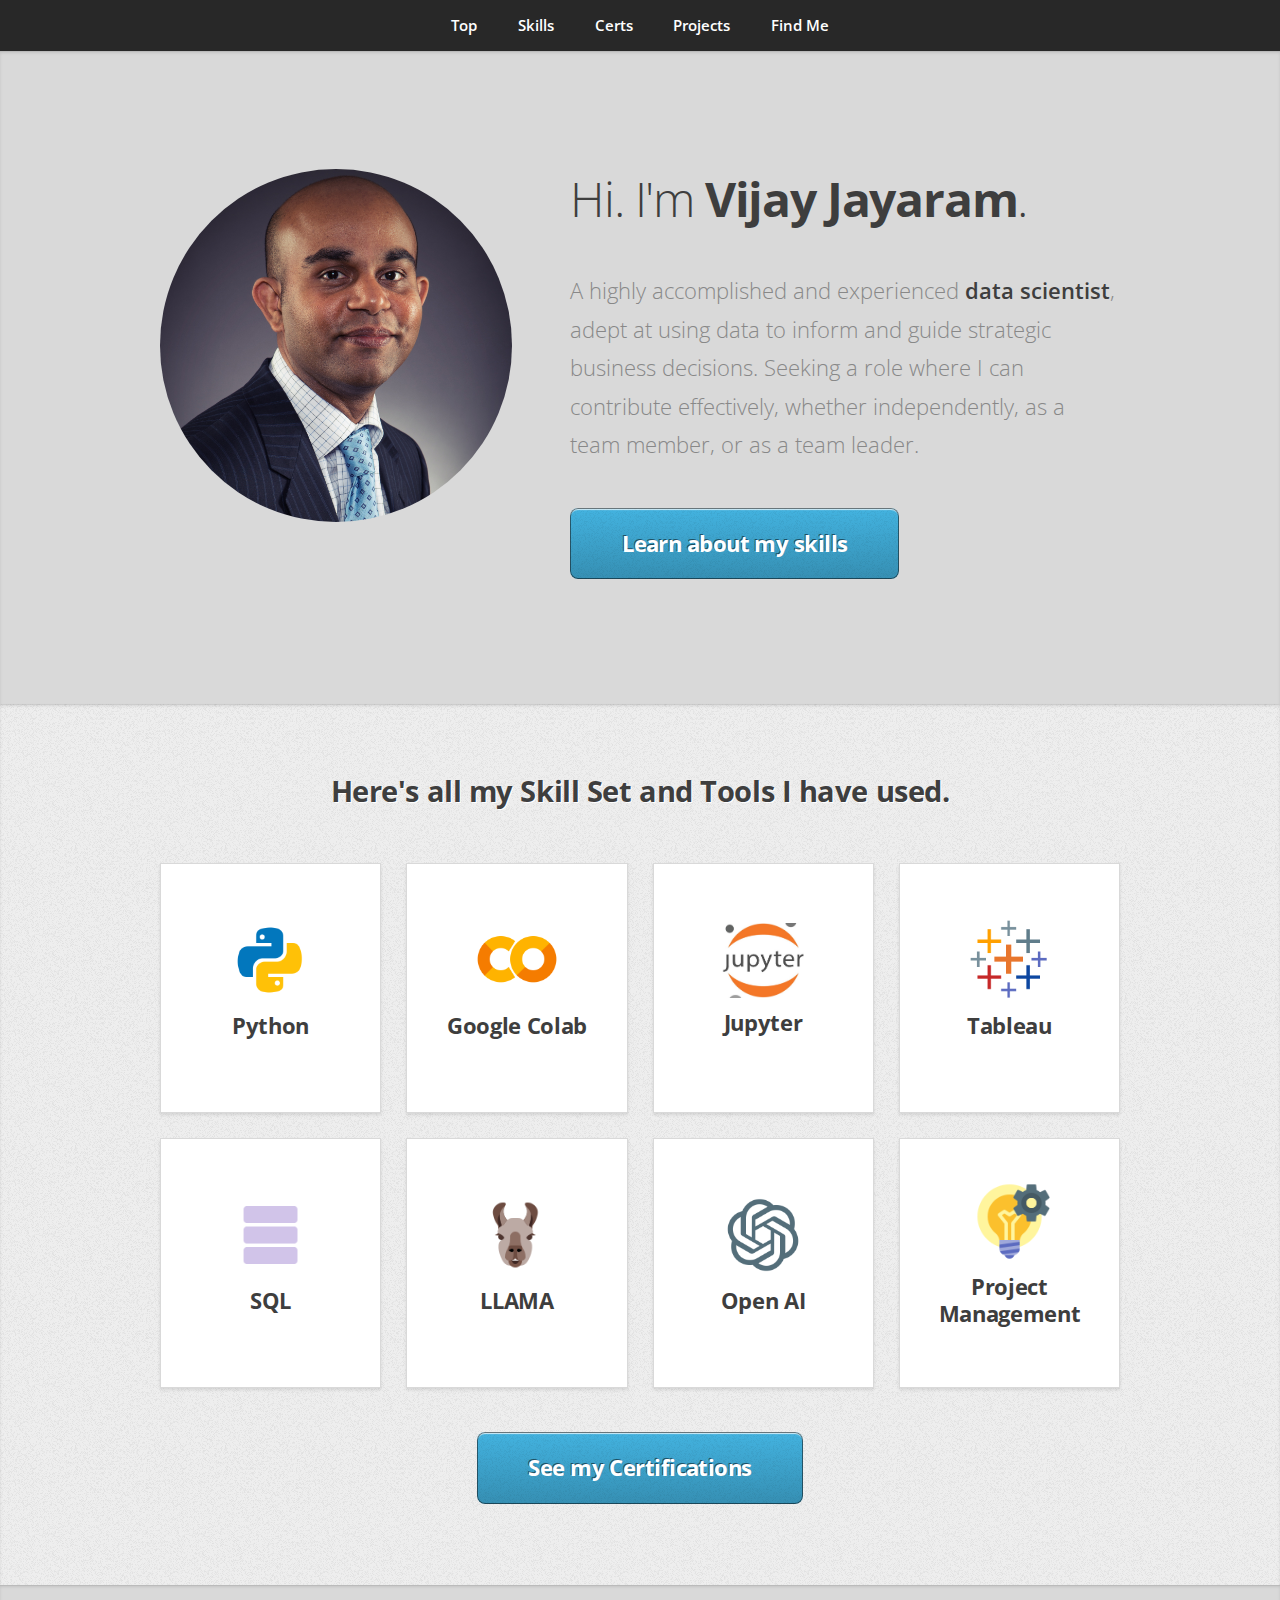
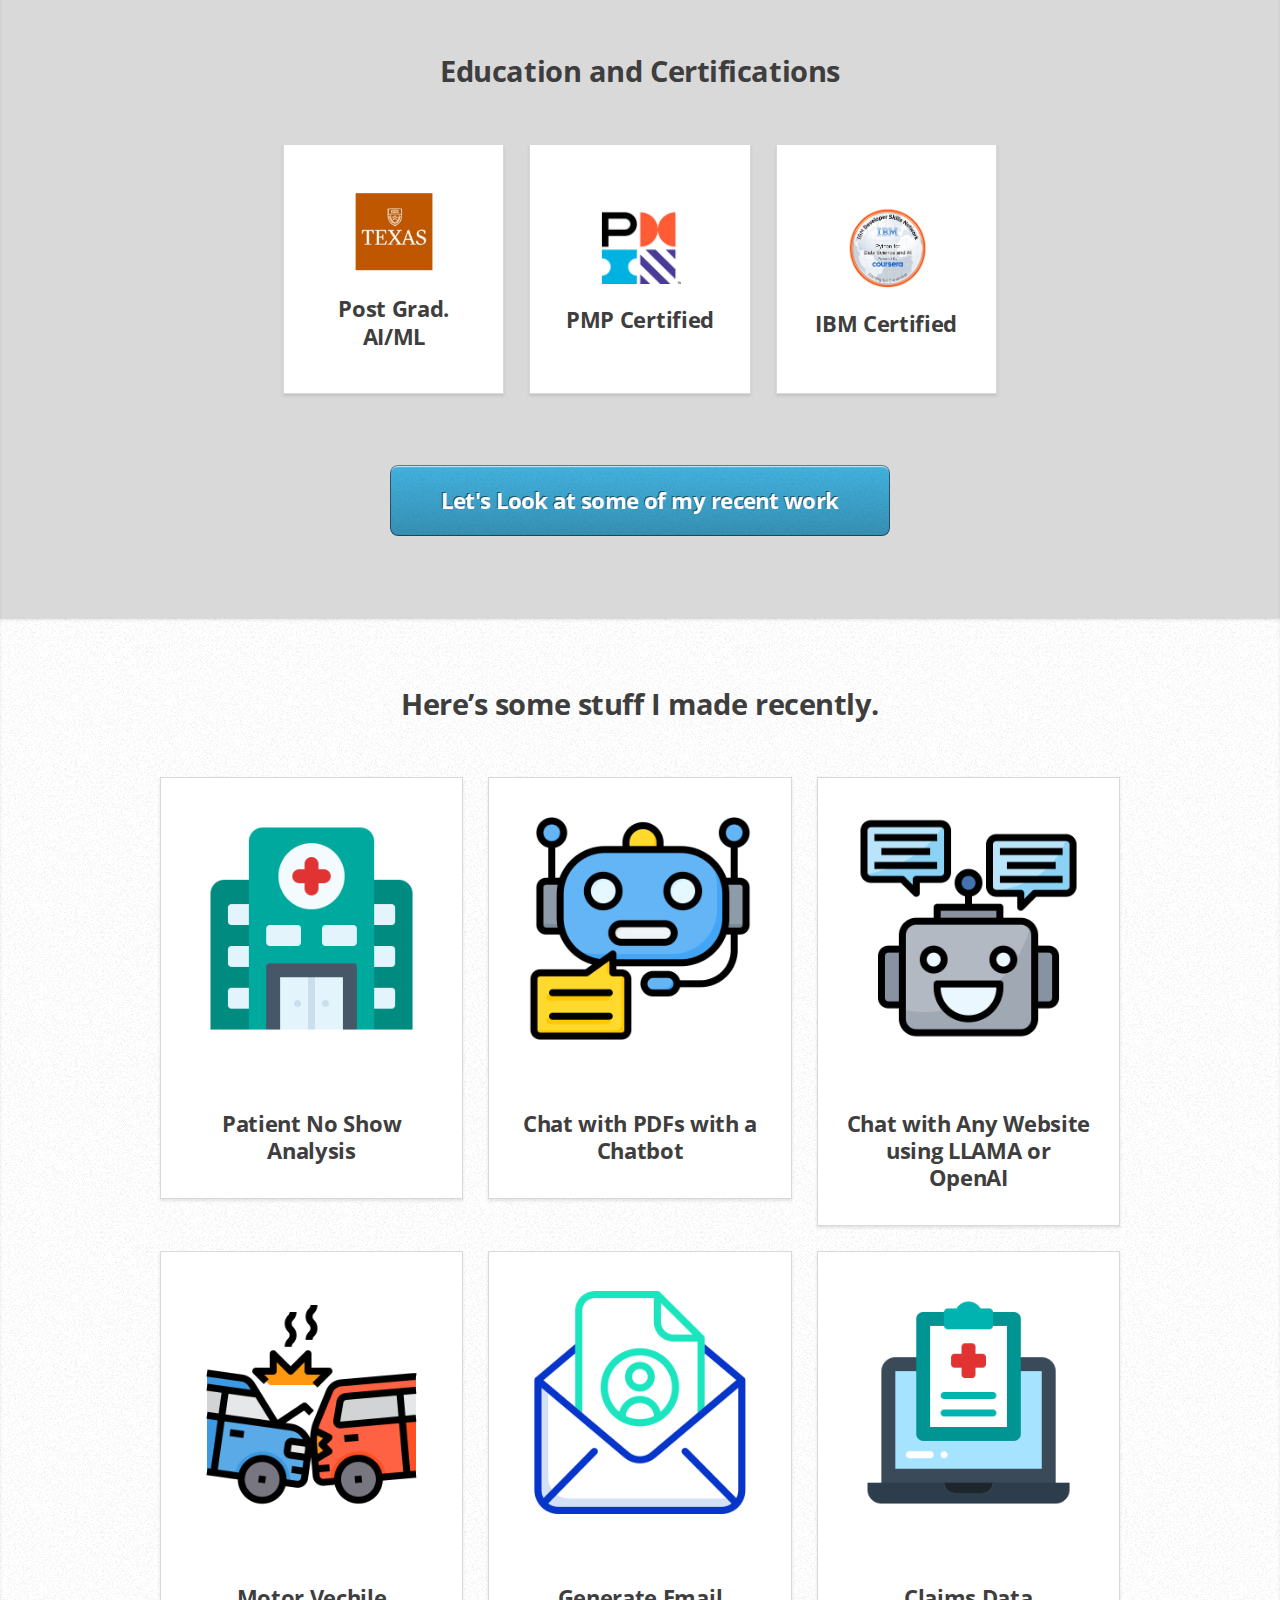
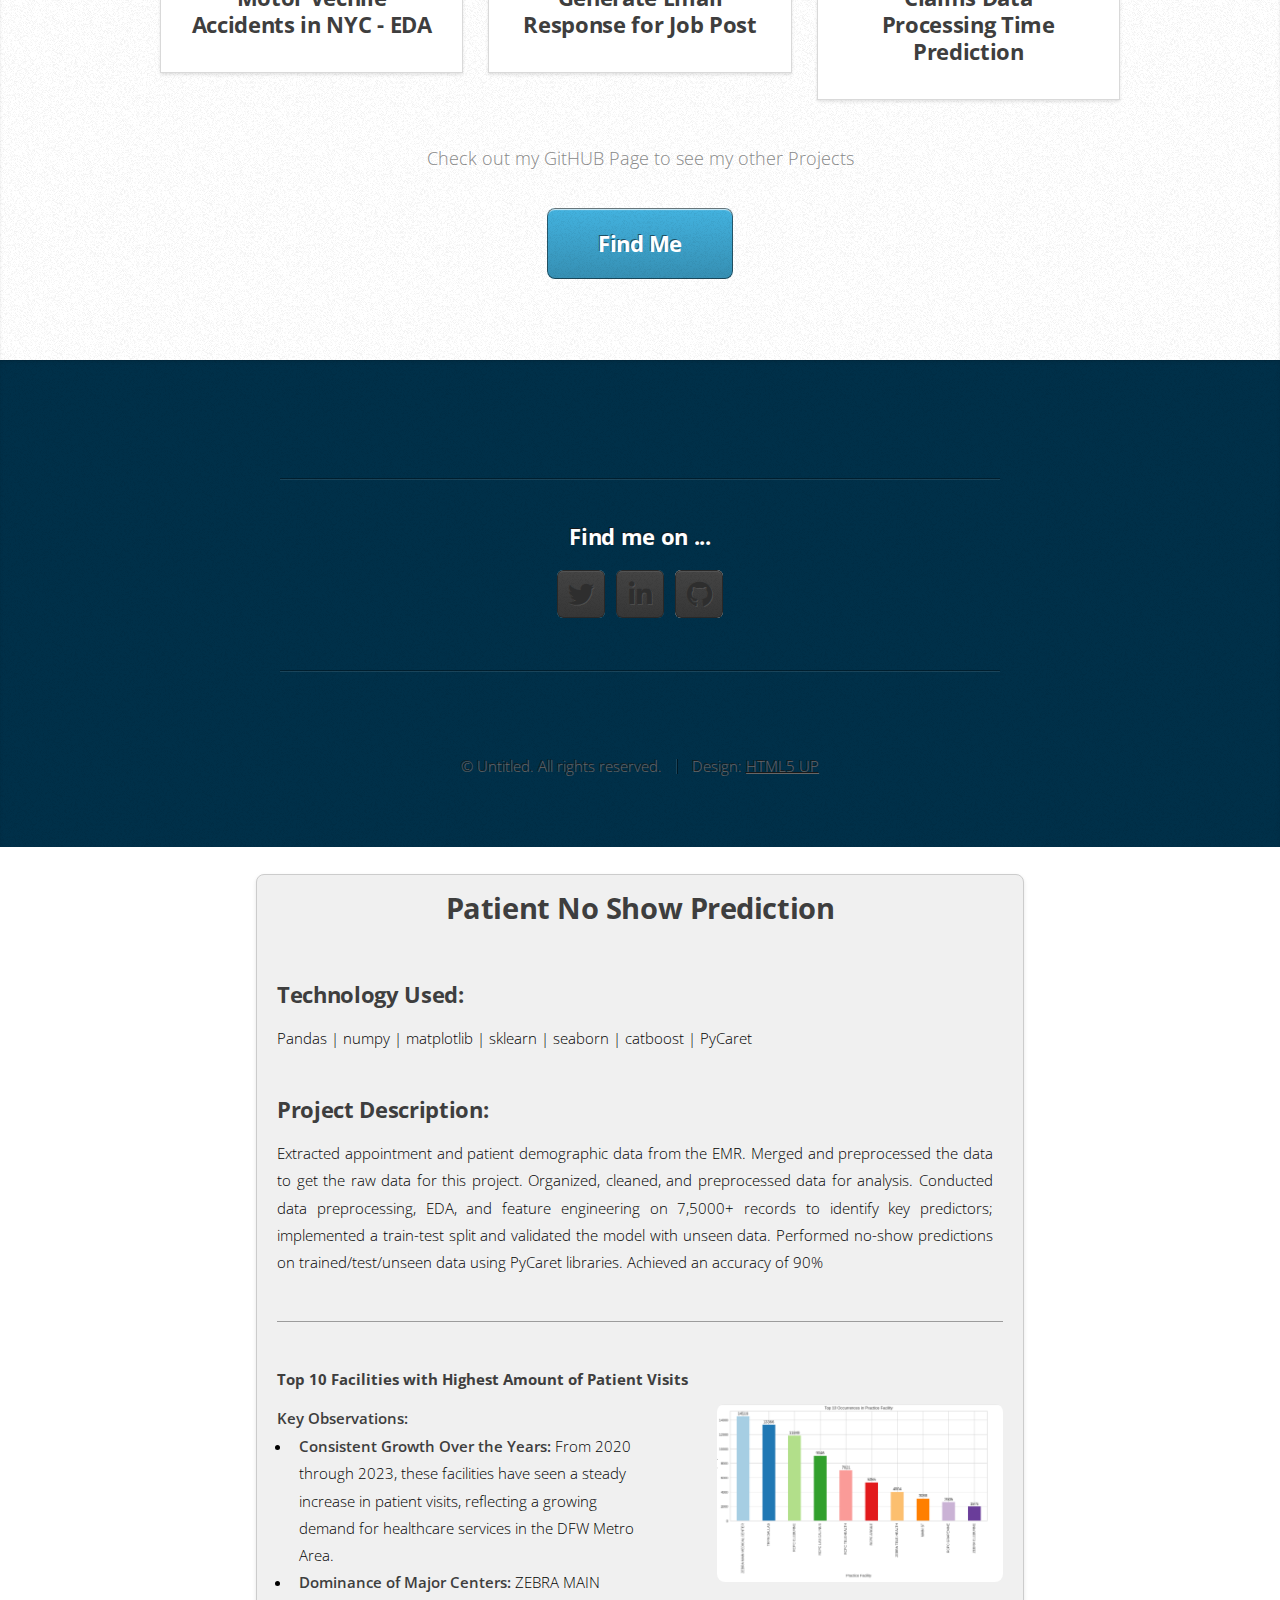
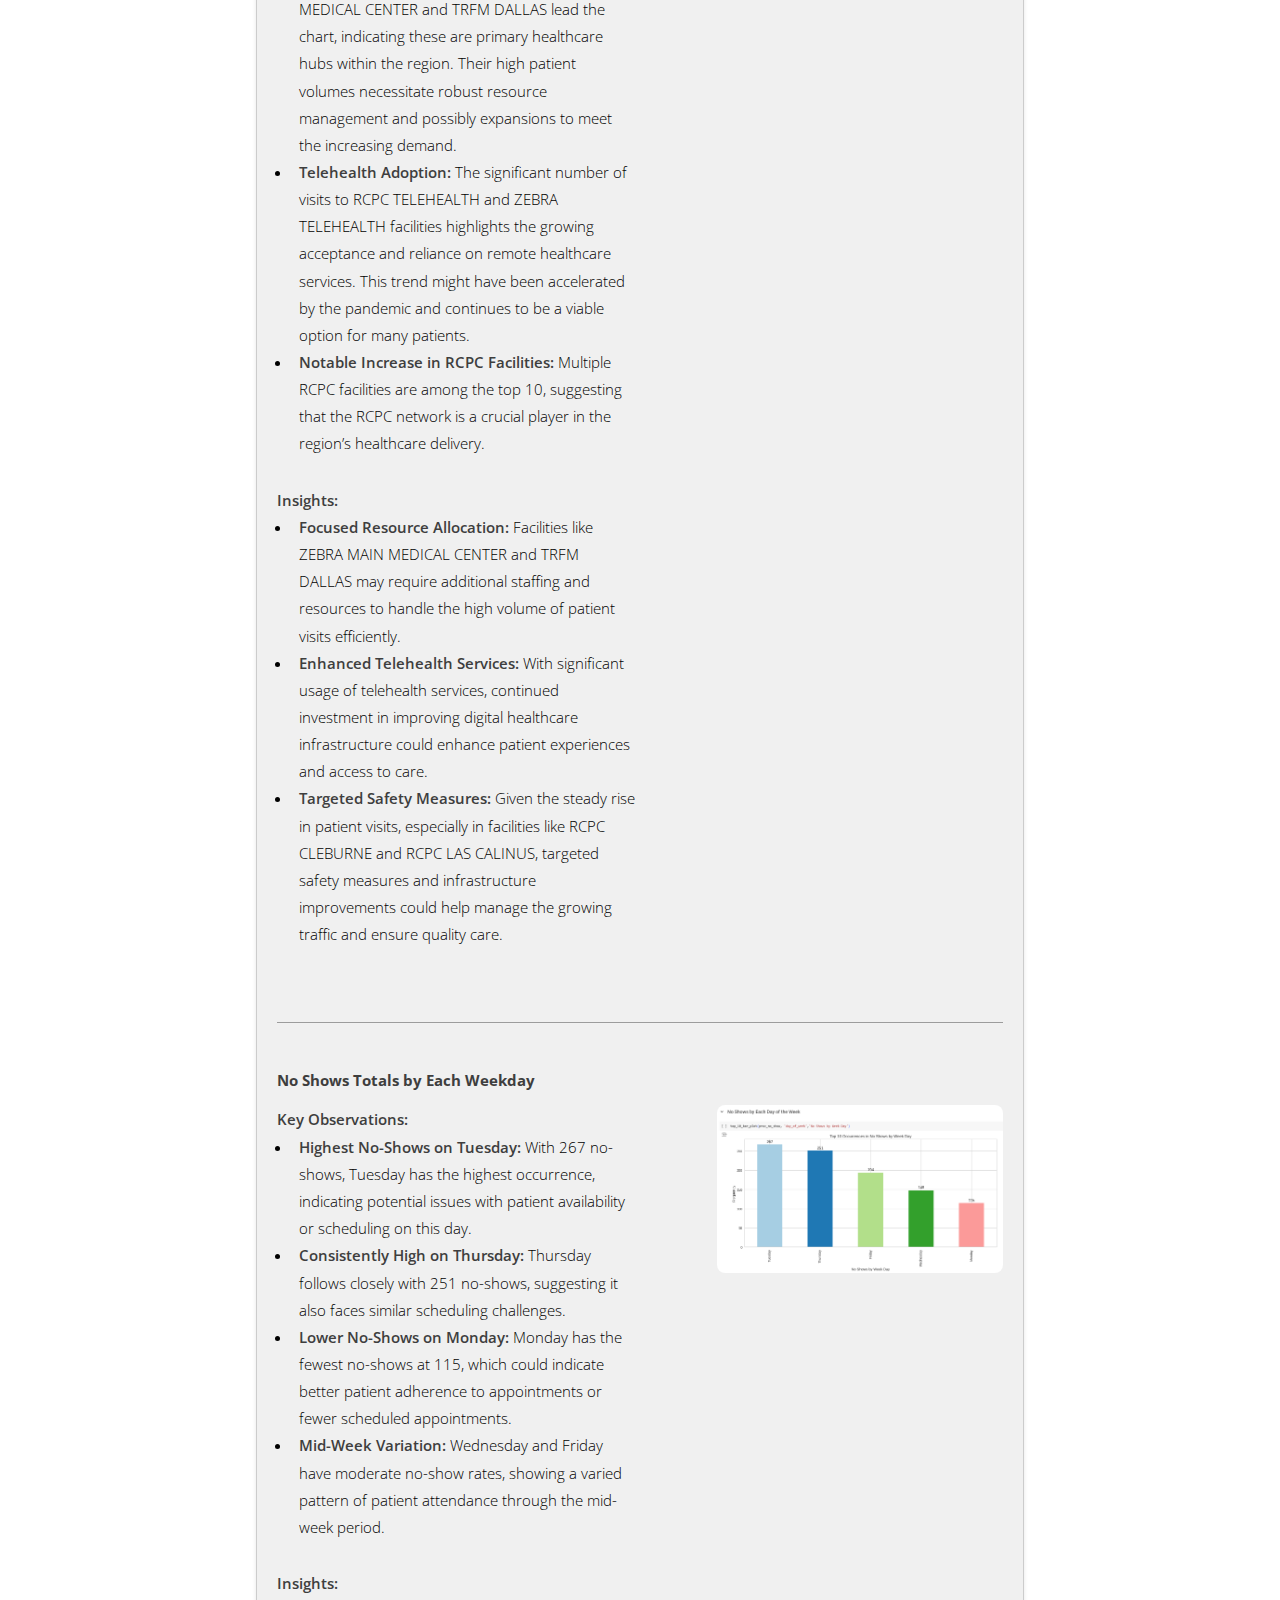
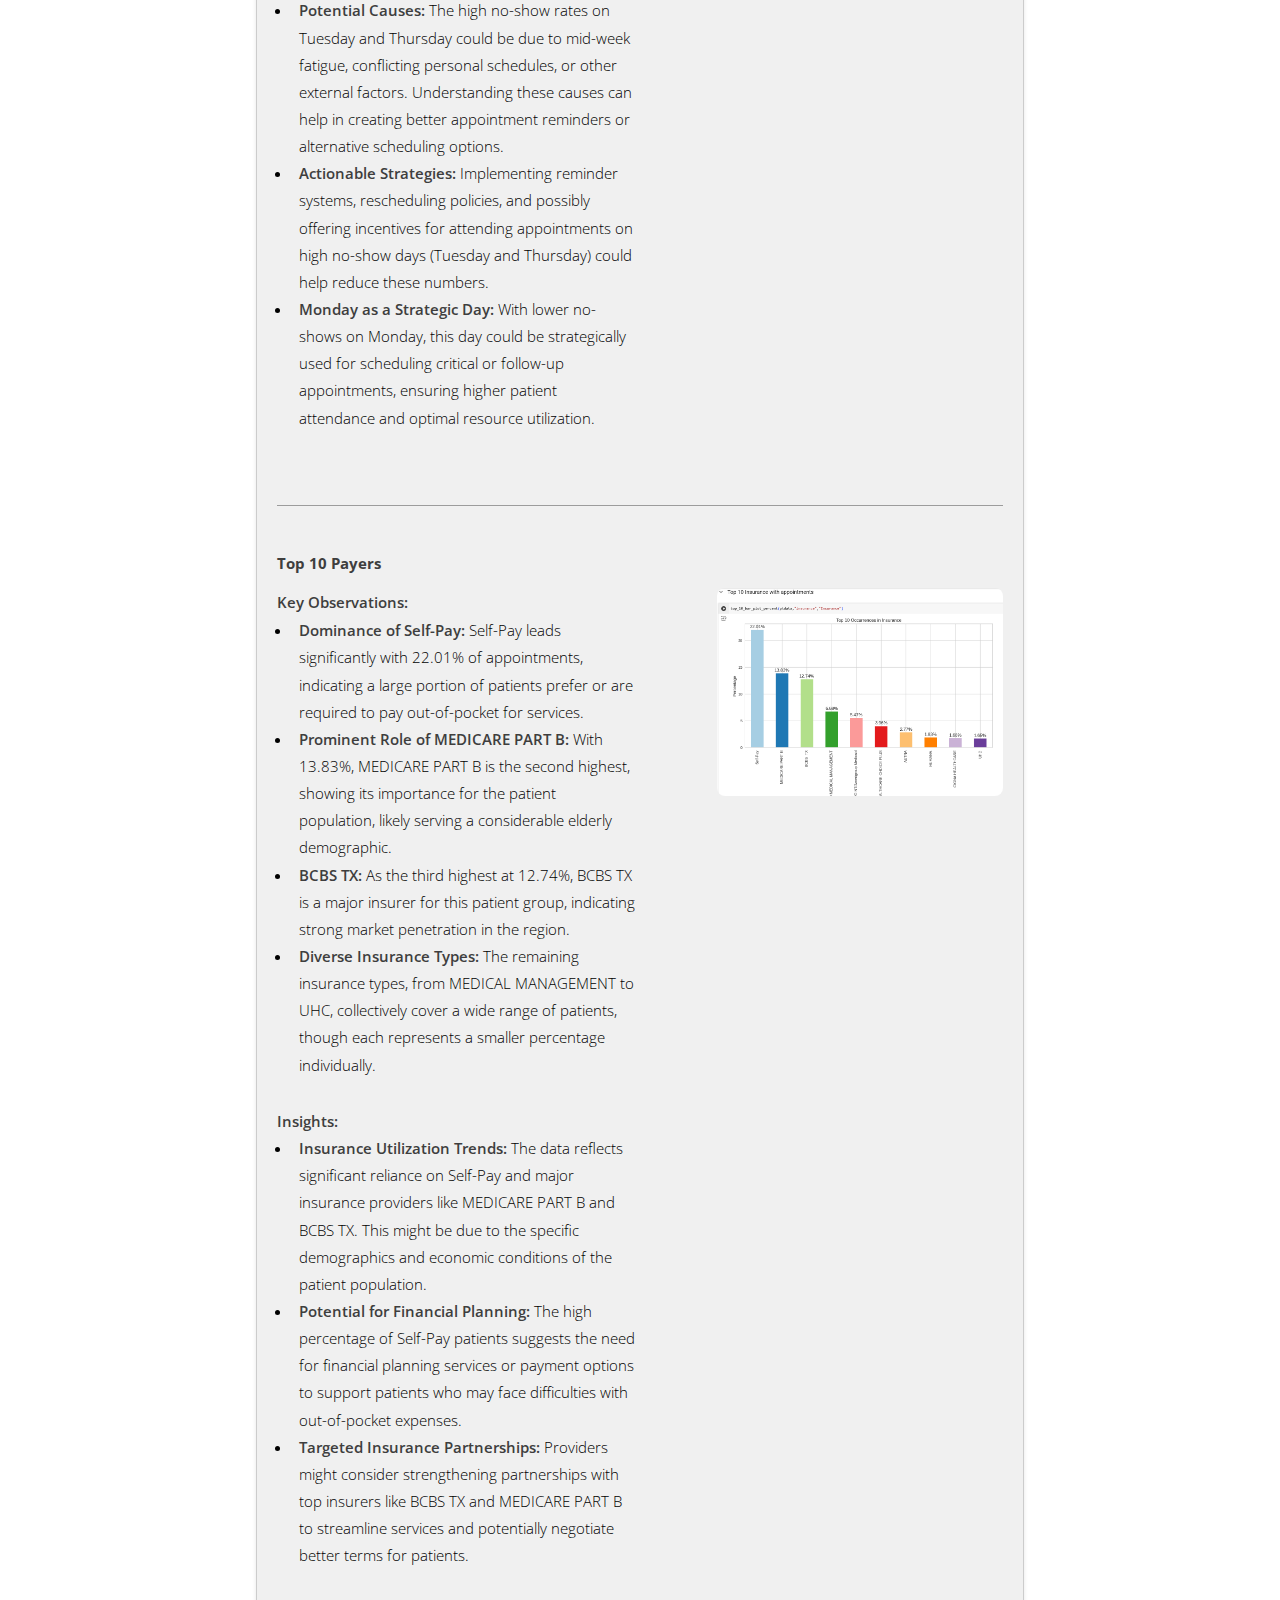
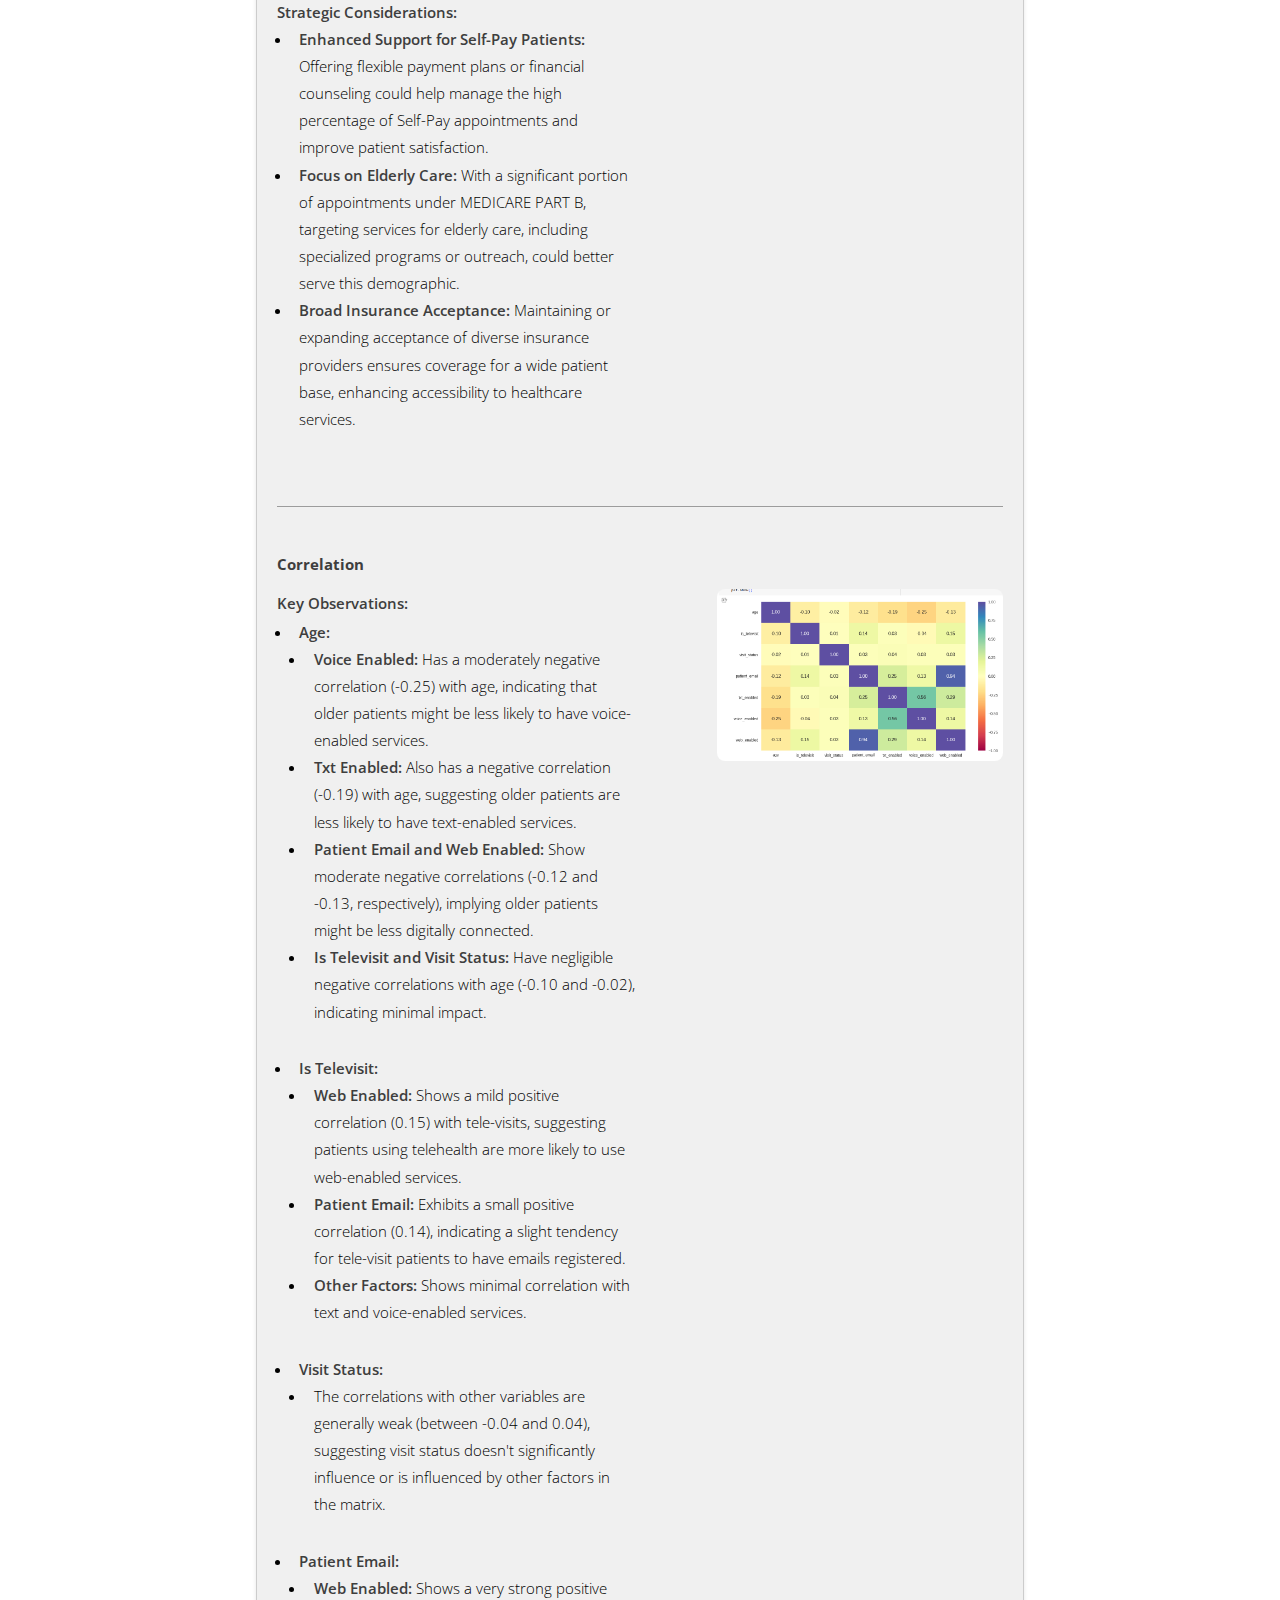
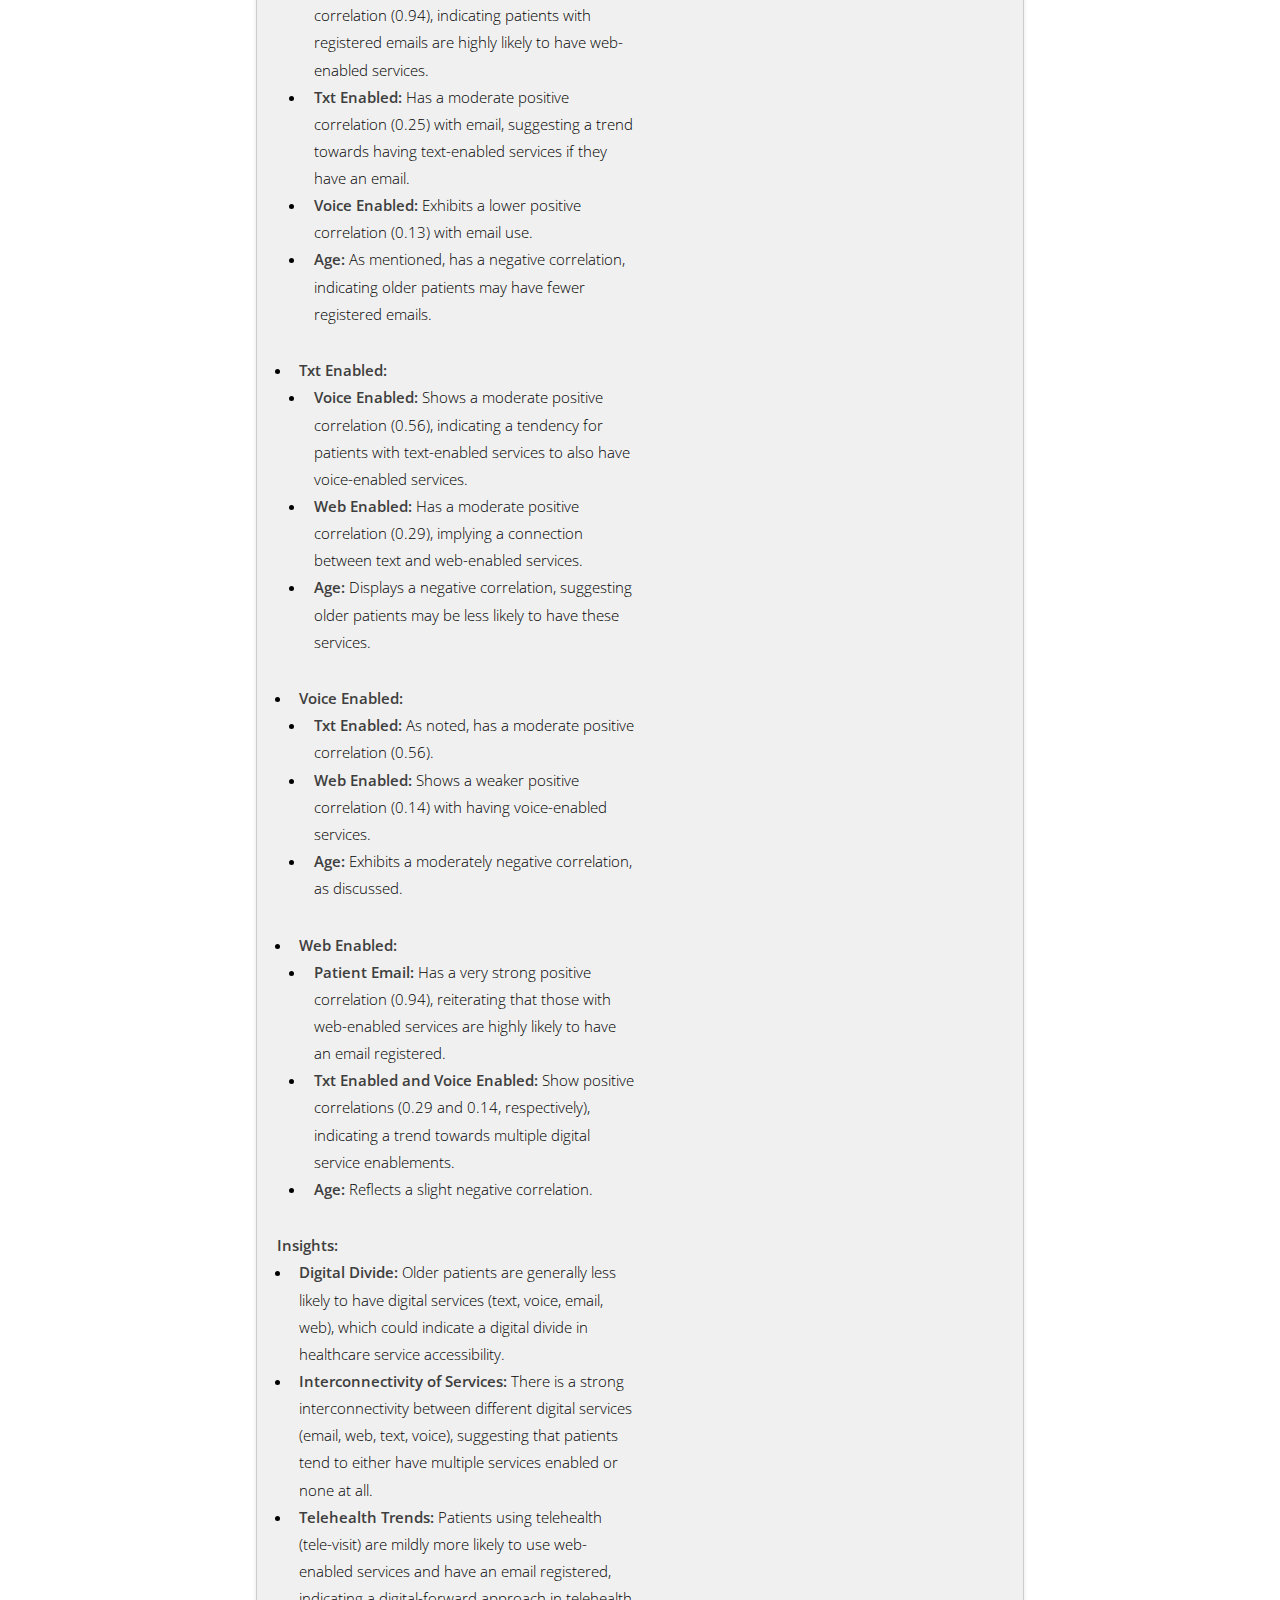
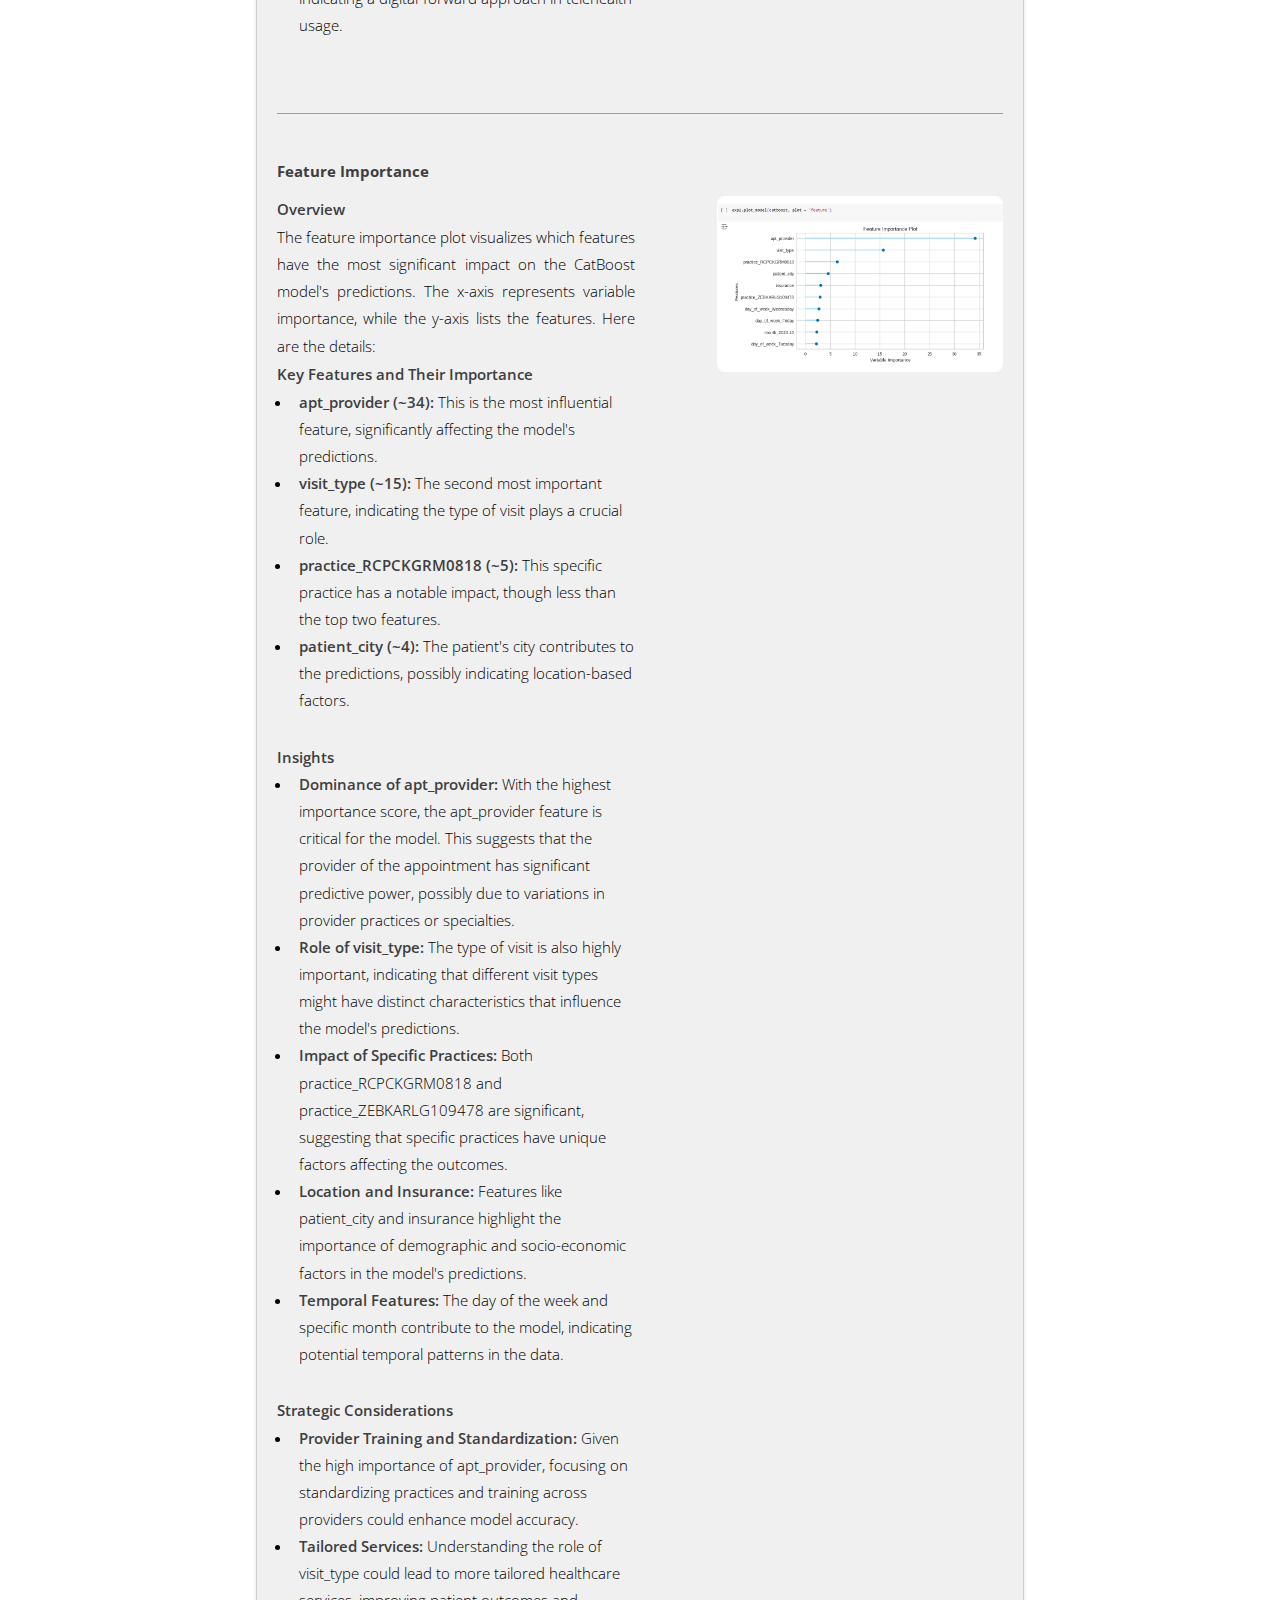
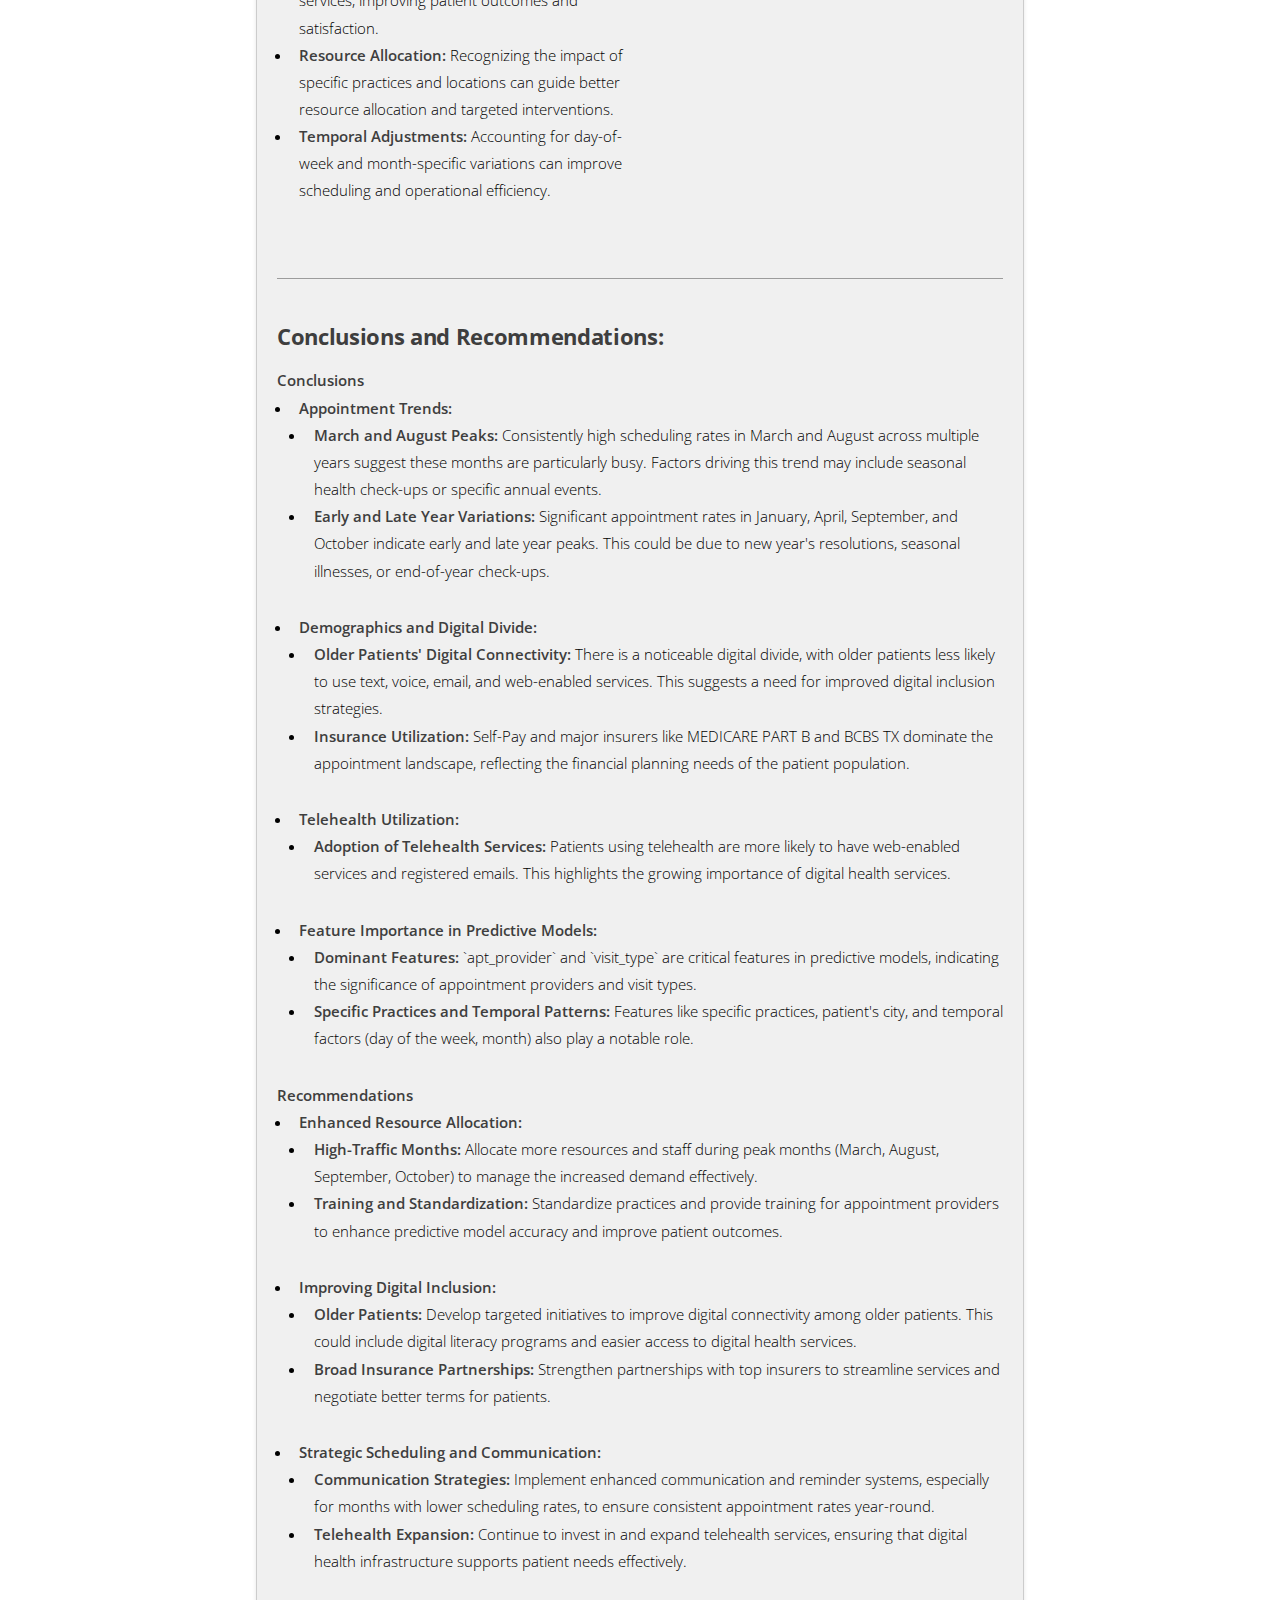
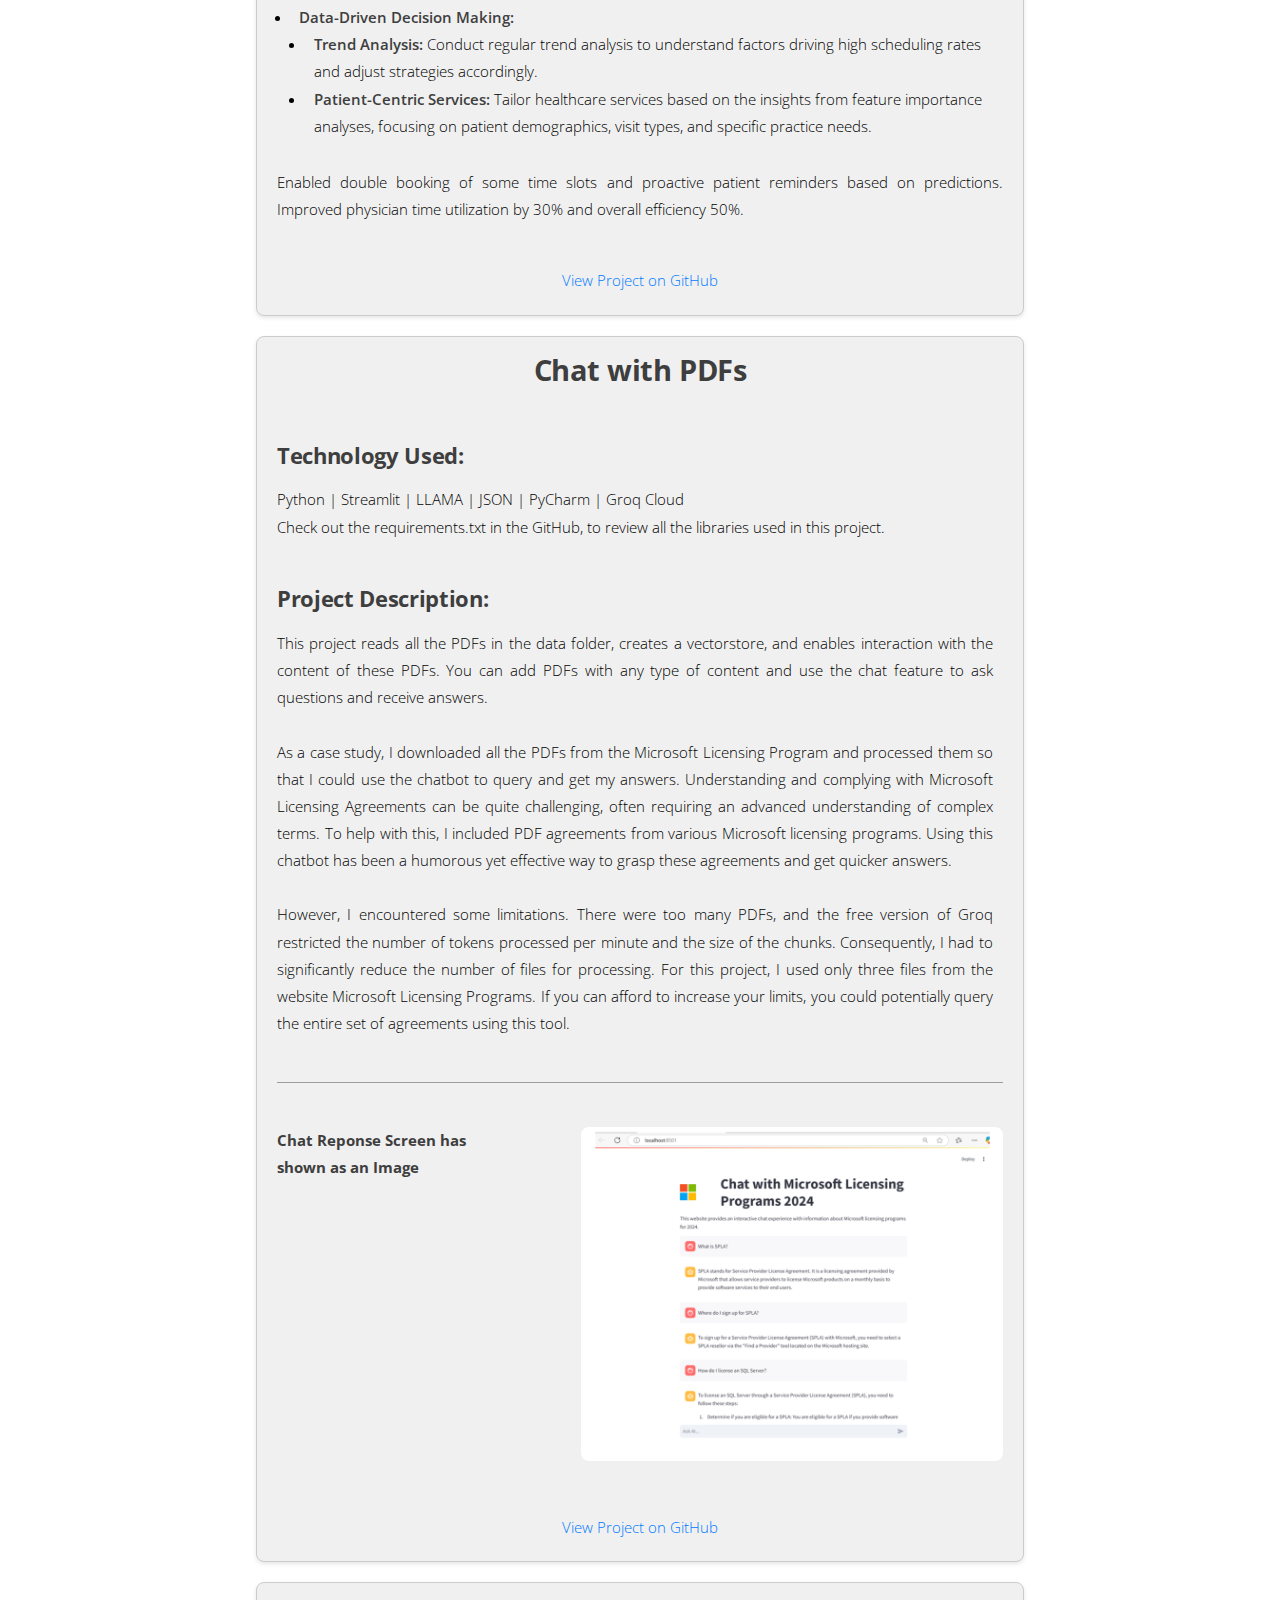
==== index.html @ f9c03aa1 "Add files via upload" ====
<!DOCTYPE HTML>
<!--
	Miniport by HTML5 UP
	html5up.net | @ajlkn
	Free for personal and commercial use under the CCA 3.0 license (html5up.net/license)
-->
<html>
	<head>
		<title>Vijay Jayaram - Portfolio</title>
		<meta charset="utf-8" />
		<meta name="viewport" content="width=device-width, initial-scale=1, user-scalable=no" />
		<link rel="stylesheet" href="assets/css/main.css" />
	</head>
	<body class="is-preload">

		<!-- Nav -->
			<nav id="nav">
				<ul class="container">
					<li><a href="#top">Top</a></li>
					<li><a href="#work">Skills</a></li>
					<li><a href="#certifications">Certs</a></li>
					<li><a href="#portfolio">Projects</a></li>
					<li><a href="#findme">Find Me</a></li>
				</ul>
			</nav>

		<!-- Home -->
			<article id="top" class="wrapper style1">
				<div class="container">
					<div class="row">
						<div class="col-4 col-5-large col-12-medium">
							<span class="image fit"><img src="images/vijay-0038.jpg" alt="" /></span>
						</div>
						<div class="col-8 col-7-large col-12-medium">
							<header>
								<h1>Hi. I'm <strong>Vijay Jayaram</strong>.</h1>
							</header>
							<p>A highly accomplished and experienced <strong>data scientist</strong>, adept at using data 
								to inform and guide strategic business decisions. Seeking a role where I can contribute effectively, 
								whether independently, as a team member, or as a team leader.</p>
							<a href="#work" class="button large scrolly">Learn about my skills</a>
						</div>
					</div>
				</div>
			</article>

		<!-- Work -->
			<article id="work" class="wrapper style2">
				<div class="container">
					<header>
						<h2>Here's all my Skill Set and Tools I have used.</h2>
					</header>
					<div class="row aln-center">
						<div class="col-3 col-6-medium col-12-small">
							<section class="box style1 uniform-box">
								<span class="image fit"><img src="images/python.png" alt="" style="width:50%; height:auto; margin: 0 auto;" /></span>
								<h3> </h3>
								<h3>Python</h3>
							</section>
						</div>
						<div class="col-3 col-6-medium col-12-small">
							<section class="box style1 uniform-box">
								<span class="image fit"><img src="images/google-colab-480.png" alt="" style="width:50%; height:auto; margin: 0 auto;" /></span>
								<h3> </h3>
								<h3>Google Colab</h3>
							</section>
						</div>
						<div class="col-3 col-6-medium col-12-small">
							<section class="box style1 uniform-box">
								<span class="image fit"><img src="images/jupyter.jpg" alt="" style="width:50%; height:auto; margin: 0 auto;" /></span>
								<h3> </h3>
								<h3>Jupyter</h3>
							</section>
						</div>
						<div class="col-3 col-6-medium col-12-small">
							<section class="box style1 uniform-box">
								<span class="image fit"><img src="images/tableau.png" alt="" style="width:50%; height:auto; margin: 0 auto;" /></span>
								<h3> </h3>
								<h3>Tableau</h3>
							</section>
						</div>
						<div class="col-3 col-6-medium col-12-small">
							<section class="box style1 uniform-box">
								<span class="image fit"><img src="images/sql.png" alt="" style="width:50%; height:auto; margin: 0 auto;" /></span>
								<h3> </h3>
								<h3>SQL</h3>
							</section>
						</div>
						<div class="col-3 col-6-medium col-12-small">
							<section class="box style1 uniform-box">
								<span class="image fit"><img src="images/LLAMA.png" alt="" style="width:50%; height:auto; margin: 0 auto;" /></span>
								<h3> </h3>
								<h3>LLAMA</h3>
							</section>
						</div>
						<div class="col-3 col-6-medium col-12-small">
							<section class="box style1 uniform-box">
								<span class="image fit"><img src="images/openai.png" alt="" style="width:50%; height:auto; margin: 0 auto;" /></span>
								<h3> </h3>
								<h3>Open AI</h3>
							</section>
						</div>
						<div class="col-3 col-6-medium col-12-small">
							<section class="box style1 uniform-box">
								<span class="image fit"><img src="images/project.png" alt="" style="width:50%; height:auto; margin: 0 auto;" /></span>
								<h3> </h3>
								<h3>Project Management</h3>
							</section>
						</div>
					</div>
					<footer>
						<a href="#certifications" class="button large scrolly">See my Certifications</a>
					</footer>
				</div>
			</article>
			<style>
				.uniform-box {
					width: 250x; /* Set the desired width */
					height: 250px; /* Set the desired height */
					display: flex;
					flex-direction: column;
					align-items: center;
					justify-content: center;
					text-align: center;
				}
			</style>
				<!-- Education and Certifications -->
				<article id="certifications" class="wrapper style1">
					<div class="container">
						<header>
							<h2>Education and Certifications</h2>
						</header>
						<div class="row aln-center">
							<div class="col-3 col-6-medium col-12-small">
								<section class="box style1 uniform-box">
									<h3> </h3>
									<h3> </h3>
									<a href="https://la.utexas.edu/texasexeced/digitalVerification.html?key=dqxstvgc" class="image fit"><img src="images/ut-texas-logo.png" alt="" style="width:50%; height:auto; margin: 0 auto;" /></a>
									<h3> </h3>
									<h3> </h3>
									<h3><a href="https://la.utexas.edu/texasexeced/digitalVerification.html?key=dqxstvgc" class="text feature scrolly">Post Grad. AI/ML</a></h3>
								</section>
							</div>
							<div class="col-3 col-6-medium col-12-small">
								<section class="box style1 uniform-box">
									<h3> </h3>
									<h3> </h3>
									<a href="https://www.credly.com/badges/79de1f4b-e9b8-40f7-be43-f32eeeb39b10/public_url" class="image fit"><img src="images/pmp-logo.png" alt="" style="width:50%; height:auto; margin: 0 auto;" /></a>
									<h3> </h3>
									<h3> </h3>
									<h3><a href="https://www.credly.com/badges/79de1f4b-e9b8-40f7-be43-f32eeeb39b10/public_url" class="text feature scrolly">PMP Certified</a></h3>
								</section>
							</div>
							<div class="col-3 col-6-medium col-12-small">
								<section class="box style1 uniform-box">
									<h3> </h3>
									<h3> </h3>
									<a href="https://www.credly.com/badges/aa0f0eef-37fa-436f-bb4e-28482ad3f099" class="image fit"><img src="images/ibm-certification.png" alt="" style="width:50%; height:auto; margin: 0 auto;" /></a>
									<h3> </h3>
									<h3> </h3>
									<h3><a href="https://www.credly.com/badges/aa0f0eef-37fa-436f-bb4e-28482ad3f099" class="text feature scrolly">IBM Certified</a></h3>
								</section>
							</div>
						</div>
						<footer>
							<br>
							<a href="#portfolio" class="button large scrolly">Let's Look at some of my recent work</a>
						</footer>
					</div>
				</article>

		<!-- Portfolio -->
		<article id="portfolio" class="wrapper style3">
			<div class="container">
				<header>
					<h2>Here’s some stuff I made recently.</h2>
				</header>
				<div class="row">
					<div class="col-4 col-6-medium col-12-small">
						<article class="box style2">
							<a href="#project1" class="image featured scrolly"><img src="images/no_show.png" alt="" class="project-image" /></a>
							<h3><a href="#project1" class="text feature scrolly">Patient No Show Analysis</a></h3>
						</article>
					</div>
					<div class="col-4 col-6-medium col-12-small">
						<article class="box style2">
							<a href="#project2" class="image featured scrolly"><img src="images/ms-chatbot.png" alt="" class="project-image" /></a>
							<h3><a href="#project2" class="text featured scrolly">Chat with PDFs with a Chatbot</a></h3>
						</article>
					</div>
					<div class="col-4 col-6-medium col-12-small">
						<article class="box style2">
							<a href="#project3" class="image featured scrolly"><img src="images/chatbot_web.png" alt="" class="project-image" /></a>
							<h3><a href="#project3" class="text featured scrolly">Chat with Any Website using LLAMA or OpenAI</a></h3>
							
						</article>
					</div>
					<div class="col-4 col-6-medium col-12-small">
						<article class="box style2">
							<a href="#project4" class="image featured scrolly"><img src="images/fender-bender.png" alt="" class="project-image" /></a>
							<h3><a href="#project4" class="text featured scrolly">Motor Vechile Accidents in NYC - EDA</a></h3>
						</article>
					</div>
					<div class="col-4 col-6-medium col-12-small">
						<article class="box style2">
							<a href="#project5" class="image featured scrolly"><img src="images/Job_post.png" alt="" class="project-image" /></a>
							<h3><a href="#project5" class="text featured scrolly">Generate Email Response for Job Post</a></h3>

						</article>
					</div>
					<div class="col-4 col-6-medium col-12-small">
						<article class="box style2">
							<a href="#project6" class="image featured scrolly"><img src="images/claims-data.png" alt="" class="project-image" /></a>
							<h3><a href="#project6" class="text featured scrolly">Claims Data Processing Time Prediction</a></h3>
						</article>
					</div>
				</div>
				<footer>
					<p>Check out my GitHUB Page to see my other Projects</p>
					<a href="#findme" class="button large scrolly">Find Me</a>
				</footer>
			</div>
		</article>

		<style>
			.project-image {
				width: 70%; /* Reduce the size of the image */
				padding: 40px; /* Add padding around the image */
			}
		</style>


		<!-- Contact -->
			<article id="findme" class="wrapper style4">
				<div class="container medium">
					<div class="row">
						<div class="col-12">
							<hr />
							<h3>Find me on ...</h3>
							<ul class="social">
								<li><a href="https://x.com/VijayJayaram3" class="icon brands fa-twitter"><span class="label">Twitter</span></a></li>
								<li><a href="https://www.linkedin.com/in/vijayakumar-jayaram-3368884/" class="icon brands fa-linkedin-in"><span class="label">LinkedIn</span></a></li>
								<li><a href="https://github.com/vijay-aacintya/ds_projects" class="icon brands fa-github"><span class="label">Github</span></a></li>
							</ul>
							<hr />
						</div>
					</div>
					<footer>
						<ul id="copyright">
							<li>&copy; Untitled. All rights reserved.</li><li>Design: <a href="http://html5up.net">HTML5 UP</a></li>
						</ul>
					</footer>
				</div>
			</article>

		<!-- Scripts -->
			<script src="assets/js/jquery.min.js"></script>
			<script src="assets/js/jquery.scrolly.min.js"></script>
			<script src="assets/js/browser.min.js"></script>
			<script src="assets/js/breakpoints.min.js"></script>
			<script src="assets/js/util.js"></script>
			<script src="assets/js/main.js"></script>

	</body>
</html>
<br>
<!DOCTYPE html>
<html lang="en">
<head>
    <meta charset="UTF-8">
    <meta name="viewport" content="width=device-width, initial-scale=1.0">
    <title>Project Details</title>
    <style>
        .project-box {
            width: 60%;
            margin: 0 auto;
            border: 1px solid #ccc;
            border-radius: 8px;
            padding: 20px;
            box-shadow: 0 2px 4px rgba(0,0,0,0.1);
            margin-bottom: 20px;
			background-color: #f0f0f0; /* Light grey background color */
			color: black
		}
        .project-box h2 {
            text-align: center;
            margin-bottom: 5px;
        }
        .project-box p {
            text-align: justify;
            margin: 1px 0;
        }
        .project-box a {
            text-align: center;
            display: block;
            margin-top: 20px;
            text-decoration: none;
            color: #007bff;
        }
        .project-box a:hover {
            text-decoration: underline;
        }
        .project-description {
            display: flex;
            align-items: flex-start;
			background-color: #f0f0f0; /* Light grey background color */
        }
		.project-description1 {
            display: flex;
            align-items: flex-start;
			background-color: #a0b9bf; /* Light grey background color */
        }
        .description-text {
            flex: 1;
            padding-right: 10px;
        }
        .description-image {
            flex: 1;
            text-align: right;
        }
		.description-image1 {
            flex: 1;
            text-align: center;
        }
        .description-image img {
            width: 80%;
            height: auto;
            border-radius: 8px;
        }
    </style>
</head>
<body>
    <article id="project1" class="project-box">
        <header>
            <h2>Patient No Show Prediction</h2>
        </header>
        <section>
            <h3>Technology Used:</h3>
            <p>Pandas | numpy | matplotlib | sklearn | seaborn | catboost | PyCaret</p>
        </section>
        <section>
            <h3>Project Description:</h3>
            <div class="project-description">
                <div class="description-text">
                    <p>Extracted appointment and patient demographic data from the EMR. Merged and preprocessed the data to get the raw data for this project.
						Organized, cleaned, and preprocessed data for analysis. 
						Conducted data preprocessing, EDA, and feature engineering on 7,5000+ records to identify key predictors; implemented a train-test split and validated the model with unseen data. 
						Performed no-show predictions on trained/test/unseen data using PyCaret libraries. 
						Achieved an accuracy of 90%</p>
                </div>
                
            </div>
			<hr>
        </section>
		<section>
			<h4>Top 10 Facilities with Highest Amount of Patient Visits</h4>
            <div class="project-description">
                <div class="description-text">
                    <p>
						<B>Key Observations:</b>
							<ul>
								<li><strong>Consistent Growth Over the Years:</strong> From 2020 through 2023, these facilities have seen a steady increase in patient visits, reflecting a growing demand for healthcare services in the DFW Metro Area.</li>
								<li><strong>Dominance of Major Centers:</strong> ZEBRA MAIN MEDICAL CENTER and TRFM DALLAS lead the chart, indicating these are primary healthcare hubs within the region. Their high patient volumes necessitate robust resource management and possibly expansions to meet the increasing demand.</li>
								<li><strong>Telehealth Adoption:</strong> The significant number of visits to RCPC TELEHEALTH and ZEBRA TELEHEALTH facilities highlights the growing acceptance and reliance on remote healthcare services. This trend might have been accelerated by the pandemic and continues to be a viable option for many patients.</li>
								<li><strong>Notable Increase in RCPC Facilities:</strong> Multiple RCPC facilities are among the top 10, suggesting that the RCPC network is a crucial player in the region’s healthcare delivery.</li>
							</ul>
						
						  <b>Insights:</b>
							<ul>
								<li><strong>Focused Resource Allocation:</strong> Facilities like ZEBRA MAIN MEDICAL CENTER and TRFM DALLAS may require additional staffing and resources to handle the high volume of patient visits efficiently.</li>
								<li><strong>Enhanced Telehealth Services:</strong> With significant usage of telehealth services, continued investment in improving digital healthcare infrastructure could enhance patient experiences and access to care.</li>
								<li><strong>Targeted Safety Measures:</strong> Given the steady rise in patient visits, especially in facilities like RCPC CLEBURNE and RCPC LAS CALINUS, targeted safety measures and infrastructure improvements could help manage the growing traffic and ensure quality care.</li>
							</ul>
					</p>
                </div>
                <div class="description-image">
                    <img src="images/TOP_10_Facilities.png" alt="Project Image">
                </div>
            </div>
			<hr>
        </section>
		<section>
			<h4>No Shows Totals by Each Weekday</h4>
            <div class="project-description">
                <div class="description-text">
                    <p>
						<B>Key Observations:</B>
						<ul>
							<li><strong>Highest No-Shows on Tuesday:</strong> With 267 no-shows, Tuesday has the highest occurrence, indicating potential issues with patient availability or scheduling on this day.</li>
							<li><strong>Consistently High on Thursday:</strong> Thursday follows closely with 251 no-shows, suggesting it also faces similar scheduling challenges.</li>
							<li><strong>Lower No-Shows on Monday:</strong> Monday has the fewest no-shows at 115, which could indicate better patient adherence to appointments or fewer scheduled appointments.</li>
							<li><strong>Mid-Week Variation:</strong> Wednesday and Friday have moderate no-show rates, showing a varied pattern of patient attendance through the mid-week period.</li>
						</ul>
						<B>Insights:</B>
						<ul>
							<li><strong>Potential Causes:</strong> The high no-show rates on Tuesday and Thursday could be due to mid-week fatigue, conflicting personal schedules, or other external factors. Understanding these causes can help in creating better appointment reminders or alternative scheduling options.</li>
							<li><strong>Actionable Strategies:</strong> Implementing reminder systems, rescheduling policies, and possibly offering incentives for attending appointments on high no-show days (Tuesday and Thursday) could help reduce these numbers.</li>
							<li><strong>Monday as a Strategic Day:</strong> With lower no-shows on Monday, this day could be strategically used for scheduling critical or follow-up appointments, ensuring higher patient attendance and optimal resource utilization.</li>
						</ul>
					</p>
                </div>
                <div class="description-image">
                    <img src="images/No_shows_by_weekday.png" alt="Project Image">
                </div>
            </div>
			<hr>
        </section>
		<section>
			<h4>Top 10 Payers</h4>
            <div class="project-description">
                <div class="description-text">
                    <p>
						<B>Key Observations:</B>
            <ul>
                <li><strong>Dominance of Self-Pay:</strong> Self-Pay leads significantly with 22.01% of appointments, indicating a large portion of patients prefer or are required to pay out-of-pocket for services.</li>
                <li><strong>Prominent Role of MEDICARE PART B:</strong> With 13.83%, MEDICARE PART B is the second highest, showing its importance for the patient population, likely serving a considerable elderly demographic.</li>
                <li><strong>BCBS TX:</strong> As the third highest at 12.74%, BCBS TX is a major insurer for this patient group, indicating strong market penetration in the region.</li>
                <li><strong>Diverse Insurance Types:</strong> The remaining insurance types, from MEDICAL MANAGEMENT to UHC, collectively cover a wide range of patients, though each represents a smaller percentage individually.</li>
            </ul>
            <B>Insights:</B>
            <ul>
                <li><strong>Insurance Utilization Trends:</strong> The data reflects significant reliance on Self-Pay and major insurance providers like MEDICARE PART B and BCBS TX. This might be due to the specific demographics and economic conditions of the patient population.</li>
                <li><strong>Potential for Financial Planning:</strong> The high percentage of Self-Pay patients suggests the need for financial planning services or payment options to support patients who may face difficulties with out-of-pocket expenses.</li>
                <li><strong>Targeted Insurance Partnerships:</strong> Providers might consider strengthening partnerships with top insurers like BCBS TX and MEDICARE PART B to streamline services and potentially negotiate better terms for patients.</li>
            </ul>
            <B>Strategic Considerations:</B>
            <ul>
                <li><strong>Enhanced Support for Self-Pay Patients:</strong> Offering flexible payment plans or financial counseling could help manage the high percentage of Self-Pay appointments and improve patient satisfaction.</li>
                <li><strong>Focus on Elderly Care:</strong> With a significant portion of appointments under MEDICARE PART B, targeting services for elderly care, including specialized programs or outreach, could better serve this demographic.</li>
                <li><strong>Broad Insurance Acceptance:</strong> Maintaining or expanding acceptance of diverse insurance providers ensures coverage for a wide patient base, enhancing accessibility to healthcare services.</li>
            </ul>
					</p>
                </div>
                <div class="description-image">
                    <img src="images/Top_10_Ins.png" alt="Project Image">
                </div>
            </div>
			<hr>
        </section>
		<section>
			<h4>Correlation</h4>
            <div class="project-description">
                <div class="description-text">
                    <p>
						<b>Key Observations:</b>
            <ul>
                <li><strong>Age:</strong></li>
                <ul>
                    <li><strong>Voice Enabled:</strong> Has a moderately negative correlation (-0.25) with age, indicating that older patients might be less likely to have voice-enabled services.</li>
                    <li><strong>Txt Enabled:</strong> Also has a negative correlation (-0.19) with age, suggesting older patients are less likely to have text-enabled services.</li>
                    <li><strong>Patient Email and Web Enabled:</strong> Show moderate negative correlations (-0.12 and -0.13, respectively), implying older patients might be less digitally connected.</li>
                    <li><strong>Is Televisit and Visit Status:</strong> Have negligible negative correlations with age (-0.10 and -0.02), indicating minimal impact.</li>
                </ul>
                <li><strong>Is Televisit:</strong></li>
                <ul>
                    <li><strong>Web Enabled:</strong> Shows a mild positive correlation (0.15) with tele-visits, suggesting patients using telehealth are more likely to use web-enabled services.</li>
                    <li><strong>Patient Email:</strong> Exhibits a small positive correlation (0.14), indicating a slight tendency for tele-visit patients to have emails registered.</li>
                    <li><strong>Other Factors:</strong> Shows minimal correlation with text and voice-enabled services.</li>
                </ul>
                <li><strong>Visit Status:</strong></li>
                <ul>
                    <li>The correlations with other variables are generally weak (between -0.04 and 0.04), suggesting visit status doesn't significantly influence or is influenced by other factors in the matrix.</li>
                </ul>
                <li><strong>Patient Email:</strong></li>
                <ul>
                    <li><strong>Web Enabled:</strong> Shows a very strong positive correlation (0.94), indicating patients with registered emails are highly likely to have web-enabled services.</li>
                    <li><strong>Txt Enabled:</strong> Has a moderate positive correlation (0.25) with email, suggesting a trend towards having text-enabled services if they have an email.</li>
                    <li><strong>Voice Enabled:</strong> Exhibits a lower positive correlation (0.13) with email use.</li>
                    <li><strong>Age:</strong> As mentioned, has a negative correlation, indicating older patients may have fewer registered emails.</li>
                </ul>
                <li><strong>Txt Enabled:</strong></li>
                <ul>
                    <li><strong>Voice Enabled:</strong> Shows a moderate positive correlation (0.56), indicating a tendency for patients with text-enabled services to also have voice-enabled services.</li>
                    <li><strong>Web Enabled:</strong> Has a moderate positive correlation (0.29), implying a connection between text and web-enabled services.</li>
                    <li><strong>Age:</strong> Displays a negative correlation, suggesting older patients may be less likely to have these services.</li>
                </ul>
                <li><strong>Voice Enabled:</strong></li>
                <ul>
                    <li><strong>Txt Enabled:</strong> As noted, has a moderate positive correlation (0.56).</li>
                    <li><strong>Web Enabled:</strong> Shows a weaker positive correlation (0.14) with having voice-enabled services.</li>
                    <li><strong>Age:</strong> Exhibits a moderately negative correlation, as discussed.</li>
                </ul>
                <li><strong>Web Enabled:</strong></li>
                <ul>
                    <li><strong>Patient Email:</strong> Has a very strong positive correlation (0.94), reiterating that those with web-enabled services are highly likely to have an email registered.</li>
                    <li><strong>Txt Enabled and Voice Enabled:</strong> Show positive correlations (0.29 and 0.14, respectively), indicating a trend towards multiple digital service enablements.</li>
                    <li><strong>Age:</strong> Reflects a slight negative correlation.</li>
                </ul>
            </ul>
        

          <b>Insights:</b>
            <ul>
                <li><strong>Digital Divide:</strong> Older patients are generally less likely to have digital services (text, voice, email, web), which could indicate a digital divide in healthcare service accessibility.</li>
                <li><strong>Interconnectivity of Services:</strong> There is a strong interconnectivity between different digital services (email, web, text, voice), suggesting that patients tend to either have multiple services enabled or none at all.</li>
                <li><strong>Telehealth Trends:</strong> Patients using telehealth (tele-visit) are mildly more likely to use web-enabled services and have an email registered, indicating a digital-forward approach in telehealth usage.</li>
            </ul>
					</p>
                </div>
                <div class="description-image">
                    <img src="images/no_show_correlation.png" alt="Project Image">
                </div>
            </div>
			<hr>
        </section>
		<section>
			<h4>Feature Importance</h4>
            <div class="project-description">
                <div class="description-text">
					<B>Overview</B>
            		<p>The feature importance plot visualizes which features have the most significant impact on the CatBoost model's predictions. The x-axis represents variable importance, while the y-axis lists the features. Here are the details:</p>
                    <p>            <B>Key Features and Their Importance</B>
						<ul>
							<li><strong>apt_provider (~34):</strong> This is the most influential feature, significantly affecting the model's predictions.</li>
							<li><strong>visit_type (~15):</strong> The second most important feature, indicating the type of visit plays a crucial role.</li>
							<li><strong>practice_RCPCKGRM0818 (~5):</strong> This specific practice has a notable impact, though less than the top two features.</li>
							<li><strong>patient_city (~4):</strong> The patient's city contributes to the predictions, possibly indicating location-based factors.</li>
						</ul>
					
			
			
						<B>Insights</B>
						<ul>
							<li><strong>Dominance of apt_provider:</strong> With the highest importance score, the apt_provider feature is critical for the model. This suggests that the provider of the appointment has significant predictive power, possibly due to variations in provider practices or specialties.</li>
							<li><strong>Role of visit_type:</strong> The type of visit is also highly important, indicating that different visit types might have distinct characteristics that influence the model's predictions.</li>
							<li><strong>Impact of Specific Practices:</strong> Both practice_RCPCKGRM0818 and practice_ZEBKARLG109478 are significant, suggesting that specific practices have unique factors affecting the outcomes.</li>
							<li><strong>Location and Insurance:</strong> Features like patient_city and insurance highlight the importance of demographic and socio-economic factors in the model's predictions.</li>
							<li><strong>Temporal Features:</strong> The day of the week and specific month contribute to the model, indicating potential temporal patterns in the data.</li>
						</ul>
					
			
			
						<B>Strategic Considerations</B>
						<ul>
							<li><strong>Provider Training and Standardization:</strong> Given the high importance of apt_provider, focusing on standardizing practices and training across providers could enhance model accuracy.</li>
							<li><strong>Tailored Services:</strong> Understanding the role of visit_type could lead to more tailored healthcare services, improving patient outcomes and satisfaction.</li>
							<li><strong>Resource Allocation:</strong> Recognizing the impact of specific practices and locations can guide better resource allocation and targeted interventions.</li>
							<li><strong>Temporal Adjustments:</strong> Accounting for day-of-week and month-specific variations can improve scheduling and operational efficiency.</li>
						</ul>
			
					</p>
                </div>
                <div class="description-image">
                    <img src="images/no-show-feature-importance.png" alt="Project Image">
                </div>
            </div>
			<hr>
        </section>
        <section>
            <h3>Conclusions and Recommendations:</h3>
            <p>
				<B>Conclusions</B>
            <ul>
                <li><strong>Appointment Trends:</strong></li>
                <ul>
                    <li><strong>March and August Peaks:</strong> Consistently high scheduling rates in March and August across multiple years suggest these months are particularly busy. Factors driving this trend may include seasonal health check-ups or specific annual events.</li>
                    <li><strong>Early and Late Year Variations:</strong> Significant appointment rates in January, April, September, and October indicate early and late year peaks. This could be due to new year's resolutions, seasonal illnesses, or end-of-year check-ups.</li>
                </ul>
                <li><strong>Demographics and Digital Divide:</strong></li>
                <ul>
                    <li><strong>Older Patients' Digital Connectivity:</strong> There is a noticeable digital divide, with older patients less likely to use text, voice, email, and web-enabled services. This suggests a need for improved digital inclusion strategies.</li>
                    <li><strong>Insurance Utilization:</strong> Self-Pay and major insurers like MEDICARE PART B and BCBS TX dominate the appointment landscape, reflecting the financial planning needs of the patient population.</li>
                </ul>
                <li><strong>Telehealth Utilization:</strong></li>
                <ul>
                    <li><strong>Adoption of Telehealth Services:</strong> Patients using telehealth are more likely to have web-enabled services and registered emails. This highlights the growing importance of digital health services.</li>
                </ul>
                <li><strong>Feature Importance in Predictive Models:</strong></li>
                <ul>
                    <li><strong>Dominant Features:</strong> `apt_provider` and `visit_type` are critical features in predictive models, indicating the significance of appointment providers and visit types.</li>
                    <li><strong>Specific Practices and Temporal Patterns:</strong> Features like specific practices, patient's city, and temporal factors (day of the week, month) also play a notable role.</li>
                </ul>
            </ul>
        

            <B>Recommendations</B>
            <ul>
                <li><strong>Enhanced Resource Allocation:</strong></li>
                <ul>
                    <li><strong>High-Traffic Months:</strong> Allocate more resources and staff during peak months (March, August, September, October) to manage the increased demand effectively.</li>
                    <li><strong>Training and Standardization:</strong> Standardize practices and provide training for appointment providers to enhance predictive model accuracy and improve patient outcomes.</li>
                </ul>
                <li><strong>Improving Digital Inclusion:</strong></li>
                <ul>
                    <li><strong>Older Patients:</strong> Develop targeted initiatives to improve digital connectivity among older patients. This could include digital literacy programs and easier access to digital health services.</li>
                    <li><strong>Broad Insurance Partnerships:</strong> Strengthen partnerships with top insurers to streamline services and negotiate better terms for patients.</li>
                </ul>
                <li><strong>Strategic Scheduling and Communication:</strong></li>
                <ul>
                    <li><strong>Communication Strategies:</strong> Implement enhanced communication and reminder systems, especially for months with lower scheduling rates, to ensure consistent appointment rates year-round.</li>
                    <li><strong>Telehealth Expansion:</strong> Continue to invest in and expand telehealth services, ensuring that digital health infrastructure supports patient needs effectively.</li>
                </ul>
                <li><strong>Data-Driven Decision Making:</strong></li>
                <ul>
                    <li><strong>Trend Analysis:</strong> Conduct regular trend analysis to understand factors driving high scheduling rates and adjust strategies accordingly.</li>
                    <li><strong>Patient-Centric Services:</strong> Tailor healthcare services based on the insights from feature importance analyses, focusing on patient demographics, visit types, and specific practice needs.</li>
                </ul>
            </ul>
			</p>
			<p>
				Enabled double booking of some time slots and proactive patient reminders based on predictions. 
				Improved physician time utilization by 30% and overall efficiency 50%.</p>
        </section>
        <footer>
            <a href="https://github.com/vijay-aacintya/ds_projects/tree/main/Patient%20No%20Show%20Analysis" target="_blank">View Project on GitHub</a>
        </footer>
    </article>

	<article id="project2" class="project-box">
		<header>
			<h2>Chat with PDFs</h2>
		</header>
		<section>
			<h3>Technology Used:</h3>
			<p>Python | Streamlit | LLAMA | JSON | PyCharm | Groq Cloud</p>
			<p>Check out the requirements.txt in the GitHub, to review all the libraries used in this project.</p>
		</section>
		<section>
			<h3>Project Description:</h3>
			<div class="project-description">
				<div class="description-text">
					<p>
						This project reads all the PDFs in the data folder, creates a vectorstore, and enables interaction with the content of these PDFs. You can add PDFs with any type of content and use the chat feature to ask questions and receive answers.<br><br>
						As a case study, I downloaded all the PDFs from the Microsoft Licensing Program and processed them so that I could use the chatbot to query and get my answers. Understanding and complying with Microsoft Licensing Agreements can be quite challenging, often requiring an advanced understanding of complex terms. To help with this, I included PDF agreements from various Microsoft licensing programs. Using this chatbot has been a humorous yet effective way to grasp these agreements and get quicker answers.<br><br>
						However, I encountered some limitations. There were too many PDFs, and the free version of Groq restricted the number of tokens processed per minute and the size of the chunks. Consequently, I had to significantly reduce the number of files for processing. For this project, I used only three files from the website Microsoft Licensing Programs. If you can afford to increase your limits, you could potentially query the entire set of agreements using this tool.
					</p>
				</div>
			</div>
			<hr>
		</section>
		<section>
			<div class="project-description">
				<h4>Chat Reponse Screen has shown as an Image</h4>
				<div class="project-description">
					<div class="description-image">
						<img src="images/ms-chat-screen.png" alt="Project Image">
					</div>
				</div>

		</section>
		
		<footer>
			<a href="https://github.com/vijay-aacintya/mschatbot" target="_blank">View Project on GitHub</a>
		</footer>
	</article>

	
	<article id="project3" class="project-box">
        <header>
            <h2>Chat with Any Website</h2>
        </header>
        <section>
            <h3>Technology Used:</h3>
            <p>Python | Streamlit | LLAMA | JSON | PyCharm | Groq Cloud | Open AI</p>
			<p>Check out the requirements.txt in the github, to review all the libraries used in this project. </p>
        </section>
        <section>
            <h3>Project Description:</h3>
            <div class="project-description">
                <div class="description-text">
					<p>This project aims to build a chatbot that can interact with websites, extract information, and communicate effectively in a user-friendly manner. 
						It utilizes the capabilities of LangChain 0.1.0 and is integrated with a Streamlit GUI to enhance the user experience.
						You can provide any website for the chatbot to interact with. In this demonstration, I used the URL https://www.microsoft.com/licensing/docs/view/Licensing-Programs. 
						I tested the bot by asking a question it might not know and another question it should know. Check out how it produced the answers!</p>
					<p>I have build this project using LLAMA as well as OpenAPI. If you are using OpenAI, you have no option but to pay to complete this excersice.
						I liked this project so much, I built another one with LLAMA so that I can use it for free. I will provide link to both the project codes below.
					</p>
                </div>
                
            </div>
        </section>
		<section>
			<h4>Display of the ChatBot Responses</h4>
            <div class="project-description">
                <div class="description-image">
                    <img src="images/chatwithwebsite.png" alt="Project Image">
                </div>
            </div>
        </section>

        <footer>
            <a href="https://github.com/vijay-aacintya/chatwithanywebsite" target="_blank">View Project Built with OpenAI APIs on GitHub</a>
			<a href="https://github.com/vijay-aacintya/chatwihanywesite_LLama" target="_blank">View Project Built with LLAMA and Gorq API on GitHub</a>
        </footer>
    </article>
	<article id="project4" class="project-box">
        <header>
            <h2>Motor Vechile Accidents in NYC - Insights</h2>
        </header>
        <section>
            <h3>Technology Used:</h3>
            <p>pandas | numpy | matplotlib | sklearn | seaborn | scipy | geopandas</p>
        </section>
        <section>
            <h3>Project Description:</h3>
            <div class="project-description">
                <div class="description-text">
                    <p>In a recent exploratory data analysis (EDA) project, I examined motor vehicle accident data from data.gov to uncover patterns and 
						trends within New York City's five boroughs. The dataset, comprising over 2 million records spanning the last 10 years, was filtered 
						to focus on data from 2020 to 2023. Through comprehensive analysis, I identified several critical insights, highlighting the factors contributing to 
						these accidents. The exercise revealed the frequency and distribution of accidents across different areas and pinpointed key variables like time of day, 
						weather conditions, and high-risk locations. These findings are crucial for developing targeted strategies to improve road safety and reduce accident rates 
						in New York City. The project primarily involved EDA and NULL value treatment to ensure data quality.
					</p>
                </div>
                
            </div>
			<hr>
        </section>
		<section>
			<h4>Incidents by Borough</h4>
            <div class="project-description">
                <div class="description-text">
                    <p>The chart presents the number of accidents in each borough of New York City. Here’s the breakdown:</p>
					<ul>
						<li><strong>New York City:</strong> 143,538 accidents</li>
						<li><strong>Brooklyn:</strong> 96,903 accidents</li>
						<li><strong>Queens:</strong> 76,442 accidents</li>
						<li><strong>Bronx:</strong> 50,485 accidents</li>
						<li><strong>Manhattan:</strong> 46,096 accidents</li>
						<li><strong>Staten Island:</strong> 10,495 accidents</li>
					</ul>
					<strong>Key Observations:</strong>
					<ol>
						<li><strong>High Accident Rate in New York City:</li></strong> New York City has the highest number of accidents, indicating potentially higher traffic density and possibly more complex traffic patterns. <b>Disclaimer:</b>
						There was 143k records where the borough was NULL so I imputesd as New York City.</li>

						<li><strong>Brooklyn and Queens:</strong> Following New York City, Brooklyn and Queens also have high accident rates, reflecting their large population sizes and busy streets.</li>

						<li><strong>Relatively Lower Numbers in Bronx and Manhattan:</strong> While Bronx and Manhattan have significant numbers, they are considerably lower than Brooklyn and Queens. This might be due to differences in population density, traffic regulation, or infrastructure.</li>

						<li><strong>Staten Island:</strong> Staten Island has the lowest number of accidents, which could be related to its lower population density and fewer busy intersections compared to other boroughs.</li>

						<li><strong>Implications Safety Measures:</strong> These statistics could inform city planners and traffic management authorities on where to focus safety measures and resources.</li>

						<li><strong>Policy Decisions:</strong> Policy decisions regarding traffic laws, road improvements, and public safety campaigns might be tailored more effectively based on this data.</li>
					</ol>

                </div>
                <div class="description-image">
                    <img src="images/incidents_by_borough.png" alt="Project Image">
                </div>
            </div>
			<hr>
        </section>
		<section>
			<h4>Vehicle Types and Incidents</h4>
            <div class="project-description">
                <div class="description-text">
                    <p>
						<b>Key Observations:</b>
						<ol>
							<li><b>High Incident Rates for Sedans and SUVs:</b> Sedans and Station Wagons/SUVs show significantly higher incident frequencies compared to other vehicle types, suggesting their prevalent use in New York City.</li>
				
							<li><b>Commercial Vehicles:</b> Vehicles such as Taxis, Pick-up Trucks, Box Trucks, and Buses also have notable incident numbers, reflecting their constant presence on the roads for commercial and public transportation purposes.</li>
				
							<li><b>Alternative Transportation:</b> Bicycles and E-Bikes appear on the list, highlighting the role of alternative transportation in urban traffic incidents.</li>
				
							<li><b>Motorcycles and Heavy Trucks:</b> Motorcycles and Tractor Trucks Diesel have lower but significant incident rates, emphasizing the risks associated with these vehicles due to their operational characteristics.</li>
					</ol>
				
					<b>Insights:</b>
					<ul>
						<li><b>Urban Planning and Safety:</b> This data could be critical for urban planning and implementing traffic safety measures. Focused interventions might be necessary for Sedans and SUVs given their high incident rates.</li>
				
						<li><b>Policy and Regulation:</b> Policies targeting commercial vehicles and promoting safe cycling and motorcycling could also be valuable.</li>
					</ul>
					</p>
                </div>
                <div class="description-image">
                    <img src="images/vechile_type.png" alt="Project Image">
                </div>
            </div>
			<hr>
        </section>
		<section>
			<h4>Incidents By Year</h4>
            <div class="project-description">
                <div class="description-text">
                    <p>
						<b>Key Observations:</b>
						<ul>
							<li><strong>Increasing Trend in the Bronx:</strong> The number of accidents in the Bronx has steadily increased each year, with a noticeable jump from 2020 to 2021 and continuing upward in 2023.</li>
							<li><strong>Brooklyn and Manhattan:</strong> Both Brooklyn and Manhattan show a gradual increase in accidents over the years, with Brooklyn maintaining higher numbers than Manhattan.</li>
							<li><strong>Fluctuations in Queens:</strong> Queens also shows an upward trend, particularly between 2022 and 2023, which may indicate growing traffic or other influencing factors.</li>
							<li><strong>New York City Overall:</strong> The total number of accidents in New York City fluctuates but generally remains high, reflecting its dense and busy nature.</li>
							<li><strong>Staten Island:</strong> Although Staten Island has the lowest number of accidents, there is a slight increase observed each year.</li>
						</ul>

						<b>Insights:</b>
						<ul>
							<li><strong>Focus on Bronx and Queens:</strong> The Bronx and Queens might require more focused traffic safety measures and infrastructure improvements due to their rising accident numbers.</li>
							<li><strong>Consistent Attention to Brooklyn and Manhattan:</strong> Continuous efforts to enhance traffic safety in Brooklyn and Manhattan are necessary to address their consistent accident rates.</li>
							<li><strong>Staten Island Monitoring:</strong> Monitoring traffic trends in Staten Island to preemptively manage the increasing accident trend could be beneficial.</li>
						</ul>
					</p>
                </div>
                <div class="description-image">
                    <img src="images/incidents_by_year.png" alt="Project Image">
                </div>
            </div>
			<hr>
        </section>
		<section>
			<h4>Accident Analysis</h4>
            <div class="project-description">
                <div class="description-text">
                    <p>
						<b>Key Observations:</b>
						<ul>
							<li><strong>Steady Increase in Fatalities:</strong>
								<p>The number of fatalities in each borough has shown a gradual increase from 2020 to 2023.</p>
							</li>
							<li><strong>Highest Fatalities in New York City:</strong>
								<p>New York City consistently has the highest number of fatalities each year, which is not surprising given its dense population and high traffic volume.</p>
							</li>
							<li><strong>Brooklyn and Queens:</strong>
								<p>Both Brooklyn and Queens have high fatality rates, second only to New York City, indicating the need for more focused safety measures in these areas.</p>
							</li>
							<li><strong>Lowest in Staten Island:</strong>
								<p>Staten Island has the lowest number of fatalities, which could be due to its lower population density and fewer high-traffic areas.</p>
							</li>
						</ul>
					
						<b>Insights:</b>
						<ul>
							<li><strong>Targeted Safety Measures:</strong>
								<p>There is a clear need for targeted safety measures and interventions, especially in New York City, Brooklyn, and Queens to address the rising fatality rates.</p>
							</li>
							<li><strong>Infrastructure Improvements:</strong>
								<p>Enhancing infrastructure and implementing stricter traffic regulations could potentially help reduce the number of fatalities across all boroughs.</p>
							</li>
						</ul>
					</p>
                </div>
                <div class="description-image">
                    <img src="images/persons-killed.png" alt="Project Image">
                </div>
            </div>
        </section>
		
        <section>
            <h3>Conclusions:</h3>
            <p>
				
				<ul>
					<li><strong>Steady Increase in Accidents and Fatalities:</strong>
						<p>The data shows a consistent increase in both accidents and fatalities across most boroughs from 2020 to 2023. This trend is particularly pronounced in the Bronx and Queens.</p>
					</li>
					<li><strong>Highest Numbers in New York City:</strong>
						<p>New York City and its boroughs like Brooklyn and Queens see the highest numbers of both accidents and fatalities. This aligns with their larger populations and higher traffic densities.</p>
					</li>
					<li><strong>Significant Issues in Bronx and Queens:</strong>
						<p>The Bronx has shown a significant increase in both accidents and fatalities, indicating a growing concern. Similarly, Queens has also seen a noticeable rise, especially in the last two years.</p>
					</li>
					<li><strong>Lower Rates in Staten Island:</strong>
						<p>Staten Island consistently shows the lowest numbers in both accidents and fatalities, which could be attributed to its lower population density and less busy roads.</p>
					</li>
				</ul>

    		<h3>Recommendations:</h3>
				<ul>
					<li><strong>Enhanced Traffic Safety Measures:</strong>
						<ul>
							<li><strong>Bronx and Queens:</strong> Implement targeted safety campaigns and stricter traffic enforcement to address the rising accident and fatality rates.</li>
							<li><strong>High Traffic Areas:</strong> Increase the presence of traffic officers and utilize technology like speed cameras and red-light cameras in high-traffic areas to deter violations.</li>
						</ul>
					</li>
					<li><strong>Infrastructure Improvements:</strong>
						<ul>
							<li><strong>Road and Intersection Upgrades:</strong> Upgrade and maintain road infrastructure, including better signage, lighting, and pedestrian crossings in accident-prone areas.</li>
							<li><strong>Public Transportation:</strong> Improve public transportation options to reduce the number of vehicles on the road, thereby decreasing congestion and potential accidents.</li>
						</ul>
					</li>
					<li><strong>Public Awareness Campaigns:</strong>
						<ul>
							<li><strong>Education Programs:</strong> Launch public education programs focused on safe driving practices, the dangers of distracted driving, and the importance of adhering to traffic laws.</li>
							<li><strong>Community Engagement:</strong> Engage with local communities to understand their specific traffic safety concerns and tailor solutions to meet their needs.</li>
						</ul>
					</li>
					<li><strong>Data-Driven Policy Making:</strong>
						<ul>
							<li><strong>Regular Analysis:</strong> Continuously monitor accident and fatality data to identify new trends and areas of concern. Use this data to inform policy decisions and allocate resources effectively.</li>
							<li><strong>Collaboration:</strong> Foster collaboration between city planners, traffic authorities, and public health officials to develop comprehensive strategies for improving road safety.</li>
						</ul>
					</li>
				</ul>

    <p>Implementing these recommendations could help address the increasing trends in accidents and fatalities, making the boroughs of New York City safer for all residents.</p>
			</p>
        </section>
        <footer>
            <a href="https://github.com/vijay-aacintya/ds_projects/tree/main/EDA%20of%20Motor%20Vechile%20Crashes%20in%20NYC" target="_blank">View Project on GitHub</a>
        </footer>
    </article>
	<article id="project5" class="project-box">
        <header>
            <h2>Job Post Response Email Generator</h2>
        </header>
        <section>
            <h3>Technology Used:</h3>
            <p>Pandas | uuid | chromadb | Groq | LangChain | LLAMA </p>
        </section>
        <section>
            <h3>Project Description:</h3>
            <div class="project-description">
                <div class="description-text">
                    <p>
						Harnessing the power of Groq and LangChain, this tool streamlines your job application process. Simply input 
						the URL of a company's careers page job post, and it effortlessly extracts job listings. The generator then crafts personalized email responses tailored 
						to each job description, complete with relevant portfolio links sourced from a vector database.<br>
						
						<b>Imagine this scenario:</b>
						
						You're browsing Dice.comand find a job post that excites you. Just provide the direct URL to the job listing to the LLM, 
						and this program will automatically generate an email response. This response will highlight how your skills align with the job requirements, 
						making your application stand out.</p>
                </div>
                
            </div>
			<hr>
        </section>
		<section>
			<h4>The Prompt Template used to Extract the information required</h4>
            <div class="project-description">
                <div class="description-text">
                    <p><pre><code class="language-python">prompt_extract = PromptTemplate.from_template(
						"""
						### SCRAPED TEXT FROM WEBSITE:
						{page_data}
						### INSTRUCTION:
						The scraped text is from the career's page of a website.
						Your job is to extract the job postings and return them in JSON format containing the
						following keys: `role`, `experience`, `skills` and `description`.
						Only return the valid JSON.
						### VALID JSON (NO PREAMBLE):
						"""
					)
					</code></pre></p>
                </div>

            </div>
			<hr>
        </section>
		<section>
			<h4>The Prompt Template used to Generate the Email</h4>
            <div class="project-description">
                <div class="description-text">
                    <p><pre><code class="language-python">prompt_email = PromptTemplate.from_template(
						"""
						### JOB DESCRIPTION:
						{job_description}
				
						### INSTRUCTION:
						You are Vijay, a Dev Ops Engineer. You have more than 12  years of experience 
						in this field. Currently you are working at Microsoft as a Senior Dev Ops Engineer.
						Over at Microsoft you have delivered several projects in this field successfully.
						Your job is to write a cold email to the client regarding the job mentioned above 
						describing your capability, your experience in fulfilling their needs.
						Also add the most relevant ones from the following links to showcase my portfolio: 
						{link_list} Remember you are Vijay, a Dev Ops Engineer. Do not provide a preamble.
						### EMAIL (NO PREAMBLE):
						"""
						)
					</code></pre></p>
                </div>

            </div>
			<hr>
        </section>
		<section>
			<h4>The Resultant Email</h4>
            <div class="project-description">
                <div class="description-text">
                    <p><pre><code class="language-python">
<b>Subject:</b> Application for DevOps Release Engineer Position

Dear <b>Hiring Manager,</b>

I am writing to express my interest in the DevOps Release Engineer position at your esteemed organization.
With over 12 years of experience in the field of DevOps, I am confident that I possess the skills and expertise 
required to excel in this role.
As a Senior DevOps Engineer at Microsoft, I have had the opportunity to work on numerous projects, delivering 
high-quality results and ensuring seamless deployment of applications. My expertise in Amazon Web Services, Git, Docker, 
Grafana, Pipeline management, Python, and other relevant tools aligns perfectly with the requirements of this position.

I am particularly drawn to this role because of the emphasis on managing and optimizing CI/CD pipelines, which is an area I 
have extensive experience in. My skills in Copado, AWS DevOps, and other relevant tools will enable me to streamline release 
processes and strengthen deployment strategies. In my current role, I have worked closely with development, QA, 
and operations teams to ensure a reliable, scalable, and secure cloud environment. I am well-versed in automation, monitoring, 
and continuous improvement, which are essential skills for this position.

To showcase my portfolio, I would like to share the following links:
* https://example.com/devops-portfolio
* https://example.com/devops-portfolio
* https://example.com/devops-portfolio
These links demonstrate my expertise in DevOps and my ability to deliver high-quality results.
I am excited about the opportunity to bring my skills and experience to your organization and contribute to the success of 
your team. I  would welcome the opportunity to discuss this position further and explain in greater detail why I am the ideal 
candidate for this role. Thank you for considering my application.

Best Regards,
Vijay
</code></pre></p>
                </div>

            </div>
			<hr>
        </section>
		<section>
            <h3>Insights</h3>
            <div class="project-description">
                <div class="description-text">
                <p>
					<UL>
					<li>With few lines of code we are able to use LLAMA Model to generate an email specific to a Job Post.</li>
					<li>Through this simple project we are able to see the power of AI and its capabilities.</li>
					<li>Get better at writing prompt templates. This helps in getting better results. Sometimes it is trial and error.</li>
					<li>A job seeker can leverage technology to outsmart companies that use AI to filter applications, as technology is becoming increasingly accessible to everyone.</li>
					</UL>
				</p>
                </div>
                
            </div>
        </section>
		        <footer>
            <a href="https://github.com/vijay-aacintya/ds_projects/tree/main/LLAMA_Job_Post_Response_Email_Generator" target="_blank">View Project on GitHub</a>
        </footer>
    </article>
	<article id="project6" class="project-box">
        <header>
            <h2>Claims Data Processing Time Prediction and Analysis</h2>
        </header>
        <section>
            <h3>Technology Used:</h3>
            <p>pandas | numpy | matplotlib | sklearn | seaborn |  | PyCaret | lightgbm</p>
        </section>
        <section>
            <h3>Project Description:</h3>
            <div class="project-description">
                <div class="description-text">
                    <p>        <B>Context</B>
						<p>One of the priority features the customer is looking to add to the product is claims data analytics. A crucial aspect of this project is comprehensive claims data analysis to identify trends, patterns, and anomalies.</p>
					
					<div class="content">
						<B>High-Level Overview of Tasks</B>
						<ul>
							<li>Acquire a suitable claims dataset from an open data source, such as the Centers for Medicare & Medicaid Services (CMS) website.</li>
							<li>Perform data cleaning and preprocessing to ensure the accuracy and consistency of the data for further analysis.</li>
							<li>Conduct exploratory data analysis to gain an initial understanding of the data and identify any significant trends or patterns.</li>
							<li>Implement machine learning algorithms to detect potential outliers or anomalies within the claims data.</li>
							<li>Analyze the claims data over time to identify trends, seasonality patterns, and forecast future occurrences.</li>
							<li>Develop and evaluate predictive models to optimize the claims process based on the insights gained from the data analysis.</li>
							<li>Create interactive data visualizations to effectively communicate the results and insights of the data analysis.</li>
						</ul>
						<h4>Objective</h4>
    
						<ul>
							<li>Implement machine learning algorithms to detect potential outliers or anomalies within the claims data.</li>
							<li>Analyze the claims data over time to identify trends, seasonality patterns, and forecast future occurrences.</li>
							<li>Develop and evaluate predictive models to optimize the claims process based on the insights gained from the data analysis.</li>
							<li>Create interactive data visualizations to effectively communicate the results and insights of the data analysis.</li>
						</ul>
					
					
						<B>Tasks</B>
						<ul class="task-list">
							<li>Read the CSV file using a Python library (e.g., pandas).</li>
							<li>Clean the data by removing irrelevant columns and handling missing values.</li>
							<li>Preprocess the data, including converting categorical columns to numerical values, if necessary.</li>
							<li>Save the cleaned dataset for further analysis in subsequent tasks.</li>
						</ul>
					
					
						<B>Resources</B>
						To get the claims data, download the CSV from the following location:<a href="https://www.cms.gov/Research-Statistics-Data-and-Systems/Downloadable-Public-Use-Files/SynPUFs/Downloads/DE1_0_2008_to_2010_Inpatient_Claims_Sample_1.zip"><span class="label">Download</span></a>

					</p>
                </div>
                
            </div>
			<hr>
        </section>
		<section>
			<h4>Claim Payment Amount Distribution</h4>
            <div class="project-description">
                <div class="description-text">
                    <p>
						<B>Data Analysis Observations</b>
							<p>The image presents a combination of a boxplot and a histogram for the "CLM_PMT_AMT" (Claim Payment Amount) variable from a dataset. Here are the key observations:</p>
						<ul>
							<li><strong>Right-Skewed Distribution</strong>: The claim payment amounts are right-skewed, meaning there are more small payments with a few very large payments, creating a long tail towards higher values.</li>
							<li><strong>Outliers</strong>: Several outliers are present, as highlighted by the dots above the whiskers in the boxplot.</li>
							<li><strong>Average Payment</strong>: The average payment amount is around $9,573.</li>
						</ul>
						<p>This kind of distribution is common in financial datasets where a small number of claims can be substantially larger than the majority. These insights can help in understanding 
							the payment patterns and identifying potential areas for further investigation or adjustment in claims processing strategies.</p>
					</p>
                </div>
                <div class="description-image">
                    <img src="images/Claims-payment-amount.png" alt="Project Image">
                </div>
            </div>
			<hr>
        </section>
		<section>
			<h4>Claim Utilization Analysis</h4>
            <div class="project-description">
                <div class="description-text">
					
					<p>The image presents a bar plot titled "Top 10 Occurrences in Claim Utilization Days." Here are the key observations:</p>
					<ul>
						<li><strong>3 Days</strong>: The most common claim utilization duration, with 10,896 occurrences.</li>
						<li><strong>2 Days</strong>: The second most common, with 9,542 occurrences.</li>
						<li><strong>1 Day</strong>: Third in frequency, with 8,130 occurrences.</li>
						<li><strong>4 Days</strong>: A significant count with 7,936 occurrences.</li>
						<li><strong>5 Days</strong>: Notable with 5,975 occurrences.</li>
						<li><strong>9 Days</strong>: The least frequent among the top 10, with 1,892 occurrences.</li>
					</ul>
					<p>The plot helps visualize the most common durations for claim utilization days, highlighting a trend where shorter claim durations (1-3 days) are more frequent compared to longer durations.</p>
				
                </div>
                <div class="description-image">
                    <img src="images/pt-days-inhospital.png" alt="Project Image">
                </div>
            </div>
			<hr>
        </section>
		<section>
			<h4>High Value Claim Processing Time</h4>
            <div class="project-description">
                <div class="description-text">
                    <p>This plot shows the frequency of high-value claims (over $22,000) and highlights that a significant number of these claims are processed within a week (3-7 days). 
						This insight can be valuable for understanding the distribution of claim durations, especially for high-value claims.
						</p>
                </div>
                <div class="description-image">
                    <img src="images/high-value-claim-proc-time.png" alt="Project Image">
                </div>
            </div>
			<hr>
        </section>
		<section>
			<h4>Primary Diagnosis Analysis</h4>
            <div class="project-description">
                <div class="description-text">
						<p>The image is a bar chart titled "Top 10 Occurrences in Primary Diagnosis in Percent." Here are the key observations:</p>
						<ul>
							<li><strong>486</strong>: This code, representing Pneumonia (organism unspecified), is the most common primary diagnosis in the dataset, occurring 3.68% of the time.</li>
							<li><strong>V5789</strong>: This code, related to care involving other specified aftercare, appears 2.71% of the time.</li>
							<li><strong>41401</strong>: This code, indicating Coronary atherosclerosis of native coronary artery, has a 2.51% occurrence rate.</li>
							<li><strong>0389</strong>: This code, for unspecified septicemia, shows up 2.47% of the time.</li>
							<li><strong>49121</strong>: This code, representing Obstructive chronic bronchitis with (acute) exacerbation, occurs 2.34% of the time.</li>
						</ul>
						<p>These percentages represent the distribution of primary diagnoses in the dataset, highlighting common medical conditions that may require significant healthcare resources.</p>
				</div>
                <div class="description-image">
                    <img src="images/pt-primary-diag.png" alt="Project Image">
                </div>
            </div>
			<hr>
        </section>
		<section>
			<h4>Primary Reason for Admission</h4>
            <div class="project-description">
                <div class="description-text">
					<p>The image is a bar chart titled "Top 10 Occurrences in Admitting Diagnosis in Percent." Here are the key observations:</p>
					<ul>
						<li><strong>78605</strong>: This code, representing Shortness of breath, is the most common admitting diagnosis, accounting for 4.14% of admissions.</li>
						<li><strong>78650</strong>: This code, related to Chest pain, appears 4.08% of the time.</li>
						<li><strong>486</strong>: This code, indicating Pneumonia (organism unspecified), has a 3.57% occurrence rate.</li>
						<li><strong>4280</strong>: This code, for Congestive heart failure unspecified, shows up 2.76% of the time.</li>
						<li><strong>7802</strong>: This code, representing Syncope and collapse, occurs 2.54% of the time.</li>
					</ul>
					<p>This chart helps visualize the most common reasons for hospital admission, highlighting prevalent conditions that healthcare providers frequently encounter.</p>
				</div>
                <div class="description-image">
                    <img src="images/pt-primary-diag.png" alt="Project Image">
                </div>
            </div>
			<hr>
        </section>
        <section>
            <h3>Additional visualizations are included in the Python file available on GitHub.</h3>
            <HR>
		</section>
		<section>
			<h4>Model Performance</h4>
            <div class="project-description">
                <div class="description-text">
					<p>The image shows a residual plot for a LightGBM Regressor model. Residual plots help us evaluate the performance of our model by showing the differences between observed and predicted values (residuals) on both the training and test datasets. Let's break down the key observations:</p>
					<b>Key Elements:</b>
					<ul>
						<li><strong>Title</strong>: Residuals for LGBMRegressor Model.</li>
						<li><strong>Residuals Displayed</strong>: Two sets of residuals—one for the training data (in blue) and one for the test data (in green).</li>
						<li><strong>R² Values</strong>:
							<ul>
								<li><strong>Train R² = 0.480</strong>: Indicates that 48% of the variability in the training data is explained by the model.</li>
								<li><strong>Test R² = 0.180</strong>: Indicates that only 18% of the variability in the test data is explained by the model.</li>
							</ul>
						</li>
						<li><strong>Axes</strong>:
							<ul>
								<li><strong>x-axis</strong>: Predicted values (ranging from 0 to 70).</li>
								<li><strong>y-axis</strong>: Residuals (ranging from -125 to 50).</li>
							</ul>
						</li>
					</ul>
					<b>Observations:</b>
					<ul>
						<li><strong>Right-Skewed Residuals</strong>: The distribution of residuals appears to be right-skewed, which might indicate that our model struggles with higher predicted values.</li>
						<li><strong>Test vs. Train Performance</strong>: The much lower R² value for the test data compared to the training data suggests that the model may not generalize well to unseen data, potentially overfitting the training data.</li>
						<li><strong>Clusters of Residuals</strong>: There's a noticeable pattern or cluster of residuals, particularly around the lower predicted values, which could indicate some systematic error or bias in the model.</li>
					</ul>
					<b>Insights:</b>
					<ul>
						<li><strong>Generalization Issue</strong>: The model's performance on the test set is significantly lower than on the training set, indicating a need for model tuning, feature engineering, or even trying a different model.</li>
						<li><strong>Residual Distribution</strong>: Understanding the residual distribution can help in refining the model to handle outliers and extreme values more effectively.</li>
					</ul>
				</div>
                <div class="description-image">
                    <img src="images/plot-model.png" alt="Project Image">
                </div>
            </div>
			<hr>
        </section>
		<section>
			<h4>Feature Importance</h4>
            <div class="project-description">
                <div class="description-text">
					<p>The image shows a feature importance plot for a LightGBM model. Here’s what stands out:</p>
					<b>Key Features and Their Importance:</b>
					<ul>
						<li><strong>CLM_PMT_AMT</strong>: The most important feature, with an importance score of approximately 700.</li>
						<li><strong>Month_Year</strong>: Second in importance, with a score around 600.</li>
						<li><strong>CLM_DRG_CD</strong>: Holds a significant importance, with a score near 500.</li>
						<li><strong>PRVDR_NUM</strong>: Features an importance score of approximately 400.</li>
						<li><strong>ICD9CODES</strong>: Shows an importance score around 300.</li>
					</ul>
					<b>Insights:</b>
					<ul>
						<li><strong>Top Features</strong>: <code>CLM_PMT_AMT</code>, <code>Month_Year</code>, and <code>CLM_DRG_CD</code> are the top three features, indicating they have the most significant impact on the model's predictions.</li>
						<li><strong>Least Important Features</strong>: <code>PROVIDER</code>, <code>CLM_PASS_THRU_PER_DIEM_AMT</code>, and <code>NCH_BENE_PTA_COINSRNC_LBLTY_AM</code> have the least importance, suggesting they contribute minimally to the model's decisions.</li>
					</ul>
					<p>Understanding which features influence the model the most can help in refining the model, improving its performance, and making it more interpretable.</p>					
				</div>
                <div class="description-image">
                    <img src="images/claims-feature-importance.png" alt="Project Image">
                </div>
            </div>
			<hr>
        </section>
		<section>
			<h4>Learning Curve of LGBMRegressor</h4>
            <div class="project-description">
                <div class="description-text">
					<p>
						Looking at the learning curve for the LGBMRegressor, there's quite a gap between the training and cross-validation scores. 
						This suggests that the model fits the training data well but struggles with generalizing to new, unseen data. 
						This discrepancy is a classic sign of high variance in your dataset, meaning the model might be overfitting. Something to consider for improving its generalization.
					</p>
					
				</div>
                <div class="description-image">
                    <img src="images/claims-learning-curve.png" alt="Project Image">
                </div>
            </div>
			<hr>
        </section>
		<section>
			<h4>Validatation Curve for LGBMRegressor</h4>
            <div class="project-description">
                <div class="description-text">
					<p>
						<p>This graph is a validation curve for an LGBMRegressor, plotting the training score and cross-validation score against the <code>max_depth</code> parameter.</p>
        <b>Key Insights:</b>
        <ul>
            <li><strong>Training Score</strong>: As <code>max_depth</code> increases, the training score improves, indicating the model fits the training data better with deeper trees.</li>
            <li><strong>Cross-Validation Score</strong>: Initially, this also improves with <code>max_depth</code>, but after a certain point, it plateaus and slightly decreases, suggesting deeper trees don’t always help and can lead to overfitting.</li>
            <li><strong>Overfitting</strong>: The widening gap between the training and cross-validation scores at higher <code>max_depth</code> levels suggests overfitting—your model is too tuned to the training data and struggles with new data.</li>
        </ul>
        <p>So, while increasing <code>max_depth</code> might seem like a good idea at first, there's a point where it starts to harm your model’s ability to generalize. Aim for the sweet spot where the cross-validation score is highest to balance bias and variance!</p>
					</p>
					
				</div>
                <div class="description-image">
                    <img src="images/claims-validation-score.png" alt="Project Image">
                </div>
            </div>
			<hr>
        </section>
		<section>
			<h4>Conclusions and Recommendations</h4>
            <div class="project-description">
                <div class="description-text">
					<p>
						<b>Conclusions:</b>
						<ul>
							<li><strong>Claim Payment Patterns:</strong>
								<ul>
									<li><strong>Right-Skewed Distribution:</strong> Claim payment amounts are generally small, with a few high-value outliers.</li>
									<li><strong>Significant Outliers:</strong> There are notable outliers in the data, which could affect the overall analysis and should be handled with care.</li>
								</ul>
							</li>
							<li><strong>Claim Utilization Days:</strong>
								<ul>
									<li><strong>Common Durations:</strong> Shorter claim durations (1-3 days) are more frequent.</li>
									<li><strong>High-Value Claims:</strong> For claims over $22,000, a significant number are processed within 3-7 days.</li>
								</ul>
							</li>
							<li><strong>Primary and Admitting Diagnoses:</strong>
								<ul>
									<li><strong>Frequent Diagnoses:</strong> Conditions like pneumonia, congestive heart failure, and shortness of breath are common reasons for hospital admission.</li>
								</ul>
							</li>
							<li><strong>Model Performance:</strong>
								<ul>
									<li><strong>Overfitting:</strong> The model shows signs of overfitting, as indicated by the widening gap between training and test scores at higher max_depth levels.</li>
									<li><strong>Feature Importance:</strong> Features such as claim payment amount, date-related information, and DRG codes significantly impact the model’s predictions.</li>
								</ul>
							</li>
						</ul>
					
						<b>Recommendations:</b>
						<ul>
							<li><strong>Handle Outliers:</strong>
								<ul>
									<li><strong>Data Preprocessing:</strong> Apply techniques like log transformation or robust scaling to handle the right-skewed distribution and outliers in claim payment amounts.</li>
								</ul>
							</li>
							<li><strong>Model Tuning:</strong>
								<ul>
									<li><strong>Regularization:</strong> Use regularization techniques to reduce overfitting and improve model generalization.</li>
									<li><strong>Feature Engineering:</strong> Create new features or transform existing ones to capture more information and improve model performance.</li>
								</ul>
							</li>
							<li><strong>Data Analysis and Visualization:</strong>
								<ul>
									<li><strong>Interactive Visualizations:</strong> Develop interactive dashboards to explore the data and communicate insights effectively.</li>
									<li><strong>Trend Analysis:</strong> Regularly perform trend analysis to monitor changes in claim patterns and diagnose reasons for hospital admission.</li>
								</ul>
							</li>
							<li><strong>Resource Allocation:</strong>
								<ul>
									<li><strong>Prioritize Conditions:</strong> Focus on frequently occurring conditions like pneumonia and heart failure to optimize resource allocation and improve patient outcomes.</li>
								</ul>
							</li>
						</ul>
						<p>These steps will help improve the accuracy and robustness of the model, enhance the understanding of claim data patterns, and support better decision-making in the healthcare claims process.</p>
					
				</div>
                
            </div>
			<hr>
        </section>
        <footer>
            <a href="https://github.com/vijay-aacintya/ds_projects/tree/main/Claims_Data_Analysis" target="_blank">View Project on GitHub</a>
        </footer>
    </article>
</body>
</html>
---- assets/css/main.css ----
@import url("https://fonts.googleapis.com/css?family=Open+Sans:300,300italic,600,600italic,700");
@import url("fontawesome-all.min.css");

/*
	Miniport by HTML5 UP
	html5up.net | @ajlkn
	Free for personal and commercial use under the CCA 3.0 license (html5up.net/license)
*/

html, body, div, span, applet, object,
iframe, h1, h2, h3, h4, h5, h6, p, blockquote,
pre, a, abbr, acronym, address, big, cite,
code, del, dfn, em, img, ins, kbd, q, s, samp,
small, strike, strong, sub, sup, tt, var, b,
u, i, center, dl, dt, dd, ol, ul, li, fieldset,
form, label, legend, table, caption, tbody,
tfoot, thead, tr, th, td, article, aside,
canvas, details, embed, figure, figcaption,
footer, header, hgroup, menu, nav, output, ruby,
section, summary, time, mark, audio, video {
	margin: 0;
	padding: 0;
	border: 0;
	font-size: 100%;
	font: inherit;
	vertical-align: baseline;}

article, aside, details, figcaption, figure,
footer, header, hgroup, menu, nav, section {
	display: block;}

body {
	line-height: 1;
}

ol, ul {
	list-style: none;
}

blockquote, q {
	quotes: none;
}

	blockquote:before, blockquote:after, q:before, q:after {
		content: '';
		content: none;
	}

table {
	border-collapse: collapse;
	border-spacing: 0;
}

body {
	-webkit-text-size-adjust: none;
}

mark {
	background-color: transparent;
	color: inherit;
}

input::-moz-focus-inner {
	border: 0;
	padding: 0;
}

input, select, textarea {
	-moz-appearance: none;
	-webkit-appearance: none;
	-ms-appearance: none;
	appearance: none;
}

/* Basic */

	html {
		box-sizing: border-box;
	}

	*, *:before, *:after {
		box-sizing: inherit;
	}

	body {
		padding-top: 3.5em;
	}

		body.is-preload *, body.is-preload *:before, body.is-preload *:after {
			-moz-animation: none !important;
			-webkit-animation: none !important;
			-ms-animation: none !important;
			animation: none !important;
			-moz-transition: none !important;
			-webkit-transition: none !important;
			-ms-transition: none !important;
			transition: none !important;
		}

	body, input, textarea, select {
		font-family: 'Open Sans', sans-serif;
		line-height: 1.85em;
		color: #888;
		font-weight: 300;
		font-size: 13pt;
	}

	a {
		-moz-transition: color .2s ease-in-out;
		-webkit-transition: color .2s ease-in-out;
		-ms-transition: color .2s ease-in-out;
		transition: color .2s ease-in-out;
		color: #43B3E0;
		text-decoration: underline;
	}

		a:hover {
			color: #43bff0 !important;
		}

		a img {
			border: 0;
		}

	b, strong {
		font-weight: 600;
		color: #3e3e3e;
	}

	i, em {
		font-style: italic;
	}

	sub {
		position: relative;
		top: 0.5em;
		font-size: 0.8em;
	}

	sup {
		position: relative;
		top: -0.5em;
		font-size: 0.8em;
	}

	blockquote {
		border-left: solid 0.75em #eee;
		padding: 1em 0 1em 1.5em;
		font-style: italic;
	}

	h1, h2, h3, h4, h5, h6 {
		color: #3e3e3e;
		margin: 0 0 0.75em 0;
	}

	h1 a, h2 a, h3 a, h4 a, h5 a, h6 a {
		text-decoration: none;
		color: inherit;
	}

	h2, h3, h4, h5, h6 {
		font-weight: 700;
	}

	h1 {
		font-size: 3.25em;
		letter-spacing: -0.025em;
		font-weight: 300;
	}

		h1 strong {
			font-weight: 700;
		}

	h2 {
		font-size: 2em;
		letter-spacing: -0.015em;
	}

	h3 {
		font-size: 1.5em;
		letter-spacing: -0.015em;
	}

	em, i {
		font-style: italic;
	}

	br.clear {
		clear: both;
	}

	hr {
		border: 0;
		border-top: solid 1px #444;
		border-top-color: rgba(0, 0, 0, 0.35);
		box-shadow: 0px 1px 0px 0px rgba(255, 255, 255, 0.1);
		height: 1px;
		margin: 3em 0;
	}

	p, ul, ol, dl, table {
		margin-bottom: 2em;
	}

	header {
		margin: 0 0 3em 0;
	}

		header > p {
			font-size: 1.25em;
			margin: 0;
		}

	footer {
		margin: 3em 0 0 0;
	}

		footer > p {
			font-size: 1.25em;
		}

/* Container */

	.container {
		margin: 0 auto;
		max-width: calc(100% - 50px);
		width: 1200px;
	}

		.container.medium {
			width: 900px;
		}

		@media screen and (max-width: 1680px) {

			.container {
				width: 1200px;
			}

				.container.medium {
					width: 900px;
				}

		}

		@media screen and (max-width: 1280px) {

			.container {
				width: 960px;
			}

				.container.medium {
					width: 720px;
				}

		}

		@media screen and (max-width: 980px) {

			.container {
				width: 100%;
			}

				.container.medium {
					width: 75%;
				}

		}

		@media screen and (max-width: 736px) {

			.container {
				width: 100%;
				max-width: calc(100% - 30px);
			}

				.container.medium {
					width: 100%;
				}

		}

/* Row */

	.row {
		display: flex;
		flex-wrap: wrap;
		box-sizing: border-box;
		align-items: stretch;
	}

		.row > * {
			box-sizing: border-box;
		}

		.row.gtr-uniform > * > :last-child {
			margin-bottom: 0;
		}

		.row.aln-left {
			justify-content: flex-start;
		}

		.row.aln-center {
			justify-content: center;
		}

		.row.aln-right {
			justify-content: flex-end;
		}

		.row.aln-top {
			align-items: flex-start;
		}

		.row.aln-middle {
			align-items: center;
		}

		.row.aln-bottom {
			align-items: flex-end;
		}

		.row > .imp {
			order: -1;
		}

		.row > .col-1 {
			width: 8.33333%;
		}

		.row > .off-1 {
			margin-left: 8.33333%;
		}

		.row > .col-2 {
			width: 16.66667%;
		}

		.row > .off-2 {
			margin-left: 16.66667%;
		}

		.row > .col-3 {
			width: 25%;
		}

		.row > .off-3 {
			margin-left: 25%;
		}

		.row > .col-4 {
			width: 33.33333%;
		}

		.row > .off-4 {
			margin-left: 33.33333%;
		}

		.row > .col-5 {
			width: 41.66667%;
		}

		.row > .off-5 {
			margin-left: 41.66667%;
		}

		.row > .col-6 {
			width: 50%;
		}

		.row > .off-6 {
			margin-left: 50%;
		}

		.row > .col-7 {
			width: 58.33333%;
		}

		.row > .off-7 {
			margin-left: 58.33333%;
		}

		.row > .col-8 {
			width: 66.66667%;
		}

		.row > .off-8 {
			margin-left: 66.66667%;
		}

		.row > .col-9 {
			width: 75%;
		}

		.row > .off-9 {
			margin-left: 75%;
		}

		.row > .col-10 {
			width: 83.33333%;
		}

		.row > .off-10 {
			margin-left: 83.33333%;
		}

		.row > .col-11 {
			width: 91.66667%;
		}

		.row > .off-11 {
			margin-left: 91.66667%;
		}

		.row > .col-12 {
			width: 100%;
		}

		.row > .off-12 {
			margin-left: 100%;
		}

		.row.gtr-0 {
			margin-top: 0px;
			margin-left: 0px;
		}

			.row.gtr-0 > * {
				padding: 0px 0 0 0px;
			}

			.row.gtr-0.gtr-uniform {
				margin-top: 0px;
			}

				.row.gtr-0.gtr-uniform > * {
					padding-top: 0px;
				}

		.row.gtr-25 {
			margin-top: -6.25px;
			margin-left: -6.25px;
		}

			.row.gtr-25 > * {
				padding: 6.25px 0 0 6.25px;
			}

			.row.gtr-25.gtr-uniform {
				margin-top: -6.25px;
			}

				.row.gtr-25.gtr-uniform > * {
					padding-top: 6.25px;
				}

		.row.gtr-50 {
			margin-top: -12.5px;
			margin-left: -12.5px;
		}

			.row.gtr-50 > * {
				padding: 12.5px 0 0 12.5px;
			}

			.row.gtr-50.gtr-uniform {
				margin-top: -12.5px;
			}

				.row.gtr-50.gtr-uniform > * {
					padding-top: 12.5px;
				}

		.row {
			margin-top: -25px;
			margin-left: -25px;
		}

			.row > * {
				padding: 25px 0 0 25px;
			}

			.row.gtr-uniform {
				margin-top: -25px;
			}

				.row.gtr-uniform > * {
					padding-top: 25px;
				}

		.row.gtr-150 {
			margin-top: -37.5px;
			margin-left: -37.5px;
		}

			.row.gtr-150 > * {
				padding: 37.5px 0 0 37.5px;
			}

			.row.gtr-150.gtr-uniform {
				margin-top: -37.5px;
			}

				.row.gtr-150.gtr-uniform > * {
					padding-top: 37.5px;
				}

		.row.gtr-200 {
			margin-top: -50px;
			margin-left: -50px;
		}

			.row.gtr-200 > * {
				padding: 50px 0 0 50px;
			}

			.row.gtr-200.gtr-uniform {
				margin-top: -50px;
			}

				.row.gtr-200.gtr-uniform > * {
					padding-top: 50px;
				}

		@media screen and (max-width: 1680px) {

			.row {
				display: flex;
				flex-wrap: wrap;
				box-sizing: border-box;
				align-items: stretch;
			}

				.row > * {
					box-sizing: border-box;
				}

				.row.gtr-uniform > * > :last-child {
					margin-bottom: 0;
				}

				.row.aln-left {
					justify-content: flex-start;
				}

				.row.aln-center {
					justify-content: center;
				}

				.row.aln-right {
					justify-content: flex-end;
				}

				.row.aln-top {
					align-items: flex-start;
				}

				.row.aln-middle {
					align-items: center;
				}

				.row.aln-bottom {
					align-items: flex-end;
				}

				.row > .imp-xlarge {
					order: -1;
				}

				.row > .col-1-xlarge {
					width: 8.33333%;
				}

				.row > .off-1-xlarge {
					margin-left: 8.33333%;
				}

				.row > .col-2-xlarge {
					width: 16.66667%;
				}

				.row > .off-2-xlarge {
					margin-left: 16.66667%;
				}

				.row > .col-3-xlarge {
					width: 25%;
				}

				.row > .off-3-xlarge {
					margin-left: 25%;
				}

				.row > .col-4-xlarge {
					width: 33.33333%;
				}

				.row > .off-4-xlarge {
					margin-left: 33.33333%;
				}

				.row > .col-5-xlarge {
					width: 41.66667%;
				}

				.row > .off-5-xlarge {
					margin-left: 41.66667%;
				}

				.row > .col-6-xlarge {
					width: 50%;
				}

				.row > .off-6-xlarge {
					margin-left: 50%;
				}

				.row > .col-7-xlarge {
					width: 58.33333%;
				}

				.row > .off-7-xlarge {
					margin-left: 58.33333%;
				}

				.row > .col-8-xlarge {
					width: 66.66667%;
				}

				.row > .off-8-xlarge {
					margin-left: 66.66667%;
				}

				.row > .col-9-xlarge {
					width: 75%;
				}

				.row > .off-9-xlarge {
					margin-left: 75%;
				}

				.row > .col-10-xlarge {
					width: 83.33333%;
				}

				.row > .off-10-xlarge {
					margin-left: 83.33333%;
				}

				.row > .col-11-xlarge {
					width: 91.66667%;
				}

				.row > .off-11-xlarge {
					margin-left: 91.66667%;
				}

				.row > .col-12-xlarge {
					width: 100%;
				}

				.row > .off-12-xlarge {
					margin-left: 100%;
				}

				.row.gtr-0 {
					margin-top: 0px;
					margin-left: 0px;
				}

					.row.gtr-0 > * {
						padding: 0px 0 0 0px;
					}

					.row.gtr-0.gtr-uniform {
						margin-top: 0px;
					}

						.row.gtr-0.gtr-uniform > * {
							padding-top: 0px;
						}

				.row.gtr-25 {
					margin-top: -6.25px;
					margin-left: -6.25px;
				}

					.row.gtr-25 > * {
						padding: 6.25px 0 0 6.25px;
					}

					.row.gtr-25.gtr-uniform {
						margin-top: -6.25px;
					}

						.row.gtr-25.gtr-uniform > * {
							padding-top: 6.25px;
						}

				.row.gtr-50 {
					margin-top: -12.5px;
					margin-left: -12.5px;
				}

					.row.gtr-50 > * {
						padding: 12.5px 0 0 12.5px;
					}

					.row.gtr-50.gtr-uniform {
						margin-top: -12.5px;
					}

						.row.gtr-50.gtr-uniform > * {
							padding-top: 12.5px;
						}

				.row {
					margin-top: -25px;
					margin-left: -25px;
				}

					.row > * {
						padding: 25px 0 0 25px;
					}

					.row.gtr-uniform {
						margin-top: -25px;
					}

						.row.gtr-uniform > * {
							padding-top: 25px;
						}

				.row.gtr-150 {
					margin-top: -37.5px;
					margin-left: -37.5px;
				}

					.row.gtr-150 > * {
						padding: 37.5px 0 0 37.5px;
					}

					.row.gtr-150.gtr-uniform {
						margin-top: -37.5px;
					}

						.row.gtr-150.gtr-uniform > * {
							padding-top: 37.5px;
						}

				.row.gtr-200 {
					margin-top: -50px;
					margin-left: -50px;
				}

					.row.gtr-200 > * {
						padding: 50px 0 0 50px;
					}

					.row.gtr-200.gtr-uniform {
						margin-top: -50px;
					}

						.row.gtr-200.gtr-uniform > * {
							padding-top: 50px;
						}

		}

		@media screen and (max-width: 1280px) {

			.row {
				display: flex;
				flex-wrap: wrap;
				box-sizing: border-box;
				align-items: stretch;
			}

				.row > * {
					box-sizing: border-box;
				}

				.row.gtr-uniform > * > :last-child {
					margin-bottom: 0;
				}

				.row.aln-left {
					justify-content: flex-start;
				}

				.row.aln-center {
					justify-content: center;
				}

				.row.aln-right {
					justify-content: flex-end;
				}

				.row.aln-top {
					align-items: flex-start;
				}

				.row.aln-middle {
					align-items: center;
				}

				.row.aln-bottom {
					align-items: flex-end;
				}

				.row > .imp-large {
					order: -1;
				}

				.row > .col-1-large {
					width: 8.33333%;
				}

				.row > .off-1-large {
					margin-left: 8.33333%;
				}

				.row > .col-2-large {
					width: 16.66667%;
				}

				.row > .off-2-large {
					margin-left: 16.66667%;
				}

				.row > .col-3-large {
					width: 25%;
				}

				.row > .off-3-large {
					margin-left: 25%;
				}

				.row > .col-4-large {
					width: 33.33333%;
				}

				.row > .off-4-large {
					margin-left: 33.33333%;
				}

				.row > .col-5-large {
					width: 41.66667%;
				}

				.row > .off-5-large {
					margin-left: 41.66667%;
				}

				.row > .col-6-large {
					width: 50%;
				}

				.row > .off-6-large {
					margin-left: 50%;
				}

				.row > .col-7-large {
					width: 58.33333%;
				}

				.row > .off-7-large {
					margin-left: 58.33333%;
				}

				.row > .col-8-large {
					width: 66.66667%;
				}

				.row > .off-8-large {
					margin-left: 66.66667%;
				}

				.row > .col-9-large {
					width: 75%;
				}

				.row > .off-9-large {
					margin-left: 75%;
				}

				.row > .col-10-large {
					width: 83.33333%;
				}

				.row > .off-10-large {
					margin-left: 83.33333%;
				}

				.row > .col-11-large {
					width: 91.66667%;
				}

				.row > .off-11-large {
					margin-left: 91.66667%;
				}

				.row > .col-12-large {
					width: 100%;
				}

				.row > .off-12-large {
					margin-left: 100%;
				}

				.row.gtr-0 {
					margin-top: 0px;
					margin-left: 0px;
				}

					.row.gtr-0 > * {
						padding: 0px 0 0 0px;
					}

					.row.gtr-0.gtr-uniform {
						margin-top: 0px;
					}

						.row.gtr-0.gtr-uniform > * {
							padding-top: 0px;
						}

				.row.gtr-25 {
					margin-top: -6.25px;
					margin-left: -6.25px;
				}

					.row.gtr-25 > * {
						padding: 6.25px 0 0 6.25px;
					}

					.row.gtr-25.gtr-uniform {
						margin-top: -6.25px;
					}

						.row.gtr-25.gtr-uniform > * {
							padding-top: 6.25px;
						}

				.row.gtr-50 {
					margin-top: -12.5px;
					margin-left: -12.5px;
				}

					.row.gtr-50 > * {
						padding: 12.5px 0 0 12.5px;
					}

					.row.gtr-50.gtr-uniform {
						margin-top: -12.5px;
					}

						.row.gtr-50.gtr-uniform > * {
							padding-top: 12.5px;
						}

				.row {
					margin-top: -25px;
					margin-left: -25px;
				}

					.row > * {
						padding: 25px 0 0 25px;
					}

					.row.gtr-uniform {
						margin-top: -25px;
					}

						.row.gtr-uniform > * {
							padding-top: 25px;
						}

				.row.gtr-150 {
					margin-top: -37.5px;
					margin-left: -37.5px;
				}

					.row.gtr-150 > * {
						padding: 37.5px 0 0 37.5px;
					}

					.row.gtr-150.gtr-uniform {
						margin-top: -37.5px;
					}

						.row.gtr-150.gtr-uniform > * {
							padding-top: 37.5px;
						}

				.row.gtr-200 {
					margin-top: -50px;
					margin-left: -50px;
				}

					.row.gtr-200 > * {
						padding: 50px 0 0 50px;
					}

					.row.gtr-200.gtr-uniform {
						margin-top: -50px;
					}

						.row.gtr-200.gtr-uniform > * {
							padding-top: 50px;
						}

		}

		@media screen and (max-width: 980px) {

			.row {
				display: flex;
				flex-wrap: wrap;
				box-sizing: border-box;
				align-items: stretch;
			}

				.row > * {
					box-sizing: border-box;
				}

				.row.gtr-uniform > * > :last-child {
					margin-bottom: 0;
				}

				.row.aln-left {
					justify-content: flex-start;
				}

				.row.aln-center {
					justify-content: center;
				}

				.row.aln-right {
					justify-content: flex-end;
				}

				.row.aln-top {
					align-items: flex-start;
				}

				.row.aln-middle {
					align-items: center;
				}

				.row.aln-bottom {
					align-items: flex-end;
				}

				.row > .imp-medium {
					order: -1;
				}

				.row > .col-1-medium {
					width: 8.33333%;
				}

				.row > .off-1-medium {
					margin-left: 8.33333%;
				}

				.row > .col-2-medium {
					width: 16.66667%;
				}

				.row > .off-2-medium {
					margin-left: 16.66667%;
				}

				.row > .col-3-medium {
					width: 25%;
				}

				.row > .off-3-medium {
					margin-left: 25%;
				}

				.row > .col-4-medium {
					width: 33.33333%;
				}

				.row > .off-4-medium {
					margin-left: 33.33333%;
				}

				.row > .col-5-medium {
					width: 41.66667%;
				}

				.row > .off-5-medium {
					margin-left: 41.66667%;
				}

				.row > .col-6-medium {
					width: 50%;
				}

				.row > .off-6-medium {
					margin-left: 50%;
				}

				.row > .col-7-medium {
					width: 58.33333%;
				}

				.row > .off-7-medium {
					margin-left: 58.33333%;
				}

				.row > .col-8-medium {
					width: 66.66667%;
				}

				.row > .off-8-medium {
					margin-left: 66.66667%;
				}

				.row > .col-9-medium {
					width: 75%;
				}

				.row > .off-9-medium {
					margin-left: 75%;
				}

				.row > .col-10-medium {
					width: 83.33333%;
				}

				.row > .off-10-medium {
					margin-left: 83.33333%;
				}

				.row > .col-11-medium {
					width: 91.66667%;
				}

				.row > .off-11-medium {
					margin-left: 91.66667%;
				}

				.row > .col-12-medium {
					width: 100%;
				}

				.row > .off-12-medium {
					margin-left: 100%;
				}

				.row.gtr-0 {
					margin-top: 0px;
					margin-left: 0px;
				}

					.row.gtr-0 > * {
						padding: 0px 0 0 0px;
					}

					.row.gtr-0.gtr-uniform {
						margin-top: 0px;
					}

						.row.gtr-0.gtr-uniform > * {
							padding-top: 0px;
						}

				.row.gtr-25 {
					margin-top: -6.25px;
					margin-left: -6.25px;
				}

					.row.gtr-25 > * {
						padding: 6.25px 0 0 6.25px;
					}

					.row.gtr-25.gtr-uniform {
						margin-top: -6.25px;
					}

						.row.gtr-25.gtr-uniform > * {
							padding-top: 6.25px;
						}

				.row.gtr-50 {
					margin-top: -12.5px;
					margin-left: -12.5px;
				}

					.row.gtr-50 > * {
						padding: 12.5px 0 0 12.5px;
					}

					.row.gtr-50.gtr-uniform {
						margin-top: -12.5px;
					}

						.row.gtr-50.gtr-uniform > * {
							padding-top: 12.5px;
						}

				.row {
					margin-top: -25px;
					margin-left: -25px;
				}

					.row > * {
						padding: 25px 0 0 25px;
					}

					.row.gtr-uniform {
						margin-top: -25px;
					}

						.row.gtr-uniform > * {
							padding-top: 25px;
						}

				.row.gtr-150 {
					margin-top: -37.5px;
					margin-left: -37.5px;
				}

					.row.gtr-150 > * {
						padding: 37.5px 0 0 37.5px;
					}

					.row.gtr-150.gtr-uniform {
						margin-top: -37.5px;
					}

						.row.gtr-150.gtr-uniform > * {
							padding-top: 37.5px;
						}

				.row.gtr-200 {
					margin-top: -50px;
					margin-left: -50px;
				}

					.row.gtr-200 > * {
						padding: 50px 0 0 50px;
					}

					.row.gtr-200.gtr-uniform {
						margin-top: -50px;
					}

						.row.gtr-200.gtr-uniform > * {
							padding-top: 50px;
						}

		}

		@media screen and (max-width: 736px) {

			.row {
				display: flex;
				flex-wrap: wrap;
				box-sizing: border-box;
				align-items: stretch;
			}

				.row > * {
					box-sizing: border-box;
				}

				.row.gtr-uniform > * > :last-child {
					margin-bottom: 0;
				}

				.row.aln-left {
					justify-content: flex-start;
				}

				.row.aln-center {
					justify-content: center;
				}

				.row.aln-right {
					justify-content: flex-end;
				}

				.row.aln-top {
					align-items: flex-start;
				}

				.row.aln-middle {
					align-items: center;
				}

				.row.aln-bottom {
					align-items: flex-end;
				}

				.row > .imp-small {
					order: -1;
				}

				.row > .col-1-small {
					width: 8.33333%;
				}

				.row > .off-1-small {
					margin-left: 8.33333%;
				}

				.row > .col-2-small {
					width: 16.66667%;
				}

				.row > .off-2-small {
					margin-left: 16.66667%;
				}

				.row > .col-3-small {
					width: 25%;
				}

				.row > .off-3-small {
					margin-left: 25%;
				}

				.row > .col-4-small {
					width: 33.33333%;
				}

				.row > .off-4-small {
					margin-left: 33.33333%;
				}

				.row > .col-5-small {
					width: 41.66667%;
				}

				.row > .off-5-small {
					margin-left: 41.66667%;
				}

				.row > .col-6-small {
					width: 50%;
				}

				.row > .off-6-small {
					margin-left: 50%;
				}

				.row > .col-7-small {
					width: 58.33333%;
				}

				.row > .off-7-small {
					margin-left: 58.33333%;
				}

				.row > .col-8-small {
					width: 66.66667%;
				}

				.row > .off-8-small {
					margin-left: 66.66667%;
				}

				.row > .col-9-small {
					width: 75%;
				}

				.row > .off-9-small {
					margin-left: 75%;
				}

				.row > .col-10-small {
					width: 83.33333%;
				}

				.row > .off-10-small {
					margin-left: 83.33333%;
				}

				.row > .col-11-small {
					width: 91.66667%;
				}

				.row > .off-11-small {
					margin-left: 91.66667%;
				}

				.row > .col-12-small {
					width: 100%;
				}

				.row > .off-12-small {
					margin-left: 100%;
				}

				.row.gtr-0 {
					margin-top: 0px;
					margin-left: 0px;
				}

					.row.gtr-0 > * {
						padding: 0px 0 0 0px;
					}

					.row.gtr-0.gtr-uniform {
						margin-top: 0px;
					}

						.row.gtr-0.gtr-uniform > * {
							padding-top: 0px;
						}

				.row.gtr-25 {
					margin-top: -3.75px;
					margin-left: -3.75px;
				}

					.row.gtr-25 > * {
						padding: 3.75px 0 0 3.75px;
					}

					.row.gtr-25.gtr-uniform {
						margin-top: -3.75px;
					}

						.row.gtr-25.gtr-uniform > * {
							padding-top: 3.75px;
						}

				.row.gtr-50 {
					margin-top: -7.5px;
					margin-left: -7.5px;
				}

					.row.gtr-50 > * {
						padding: 7.5px 0 0 7.5px;
					}

					.row.gtr-50.gtr-uniform {
						margin-top: -7.5px;
					}

						.row.gtr-50.gtr-uniform > * {
							padding-top: 7.5px;
						}

				.row {
					margin-top: -15px;
					margin-left: -15px;
				}

					.row > * {
						padding: 15px 0 0 15px;
					}

					.row.gtr-uniform {
						margin-top: -15px;
					}

						.row.gtr-uniform > * {
							padding-top: 15px;
						}

				.row.gtr-150 {
					margin-top: -22.5px;
					margin-left: -22.5px;
				}

					.row.gtr-150 > * {
						padding: 22.5px 0 0 22.5px;
					}

					.row.gtr-150.gtr-uniform {
						margin-top: -22.5px;
					}

						.row.gtr-150.gtr-uniform > * {
							padding-top: 22.5px;
						}

				.row.gtr-200 {
					margin-top: -30px;
					margin-left: -30px;
				}

					.row.gtr-200 > * {
						padding: 30px 0 0 30px;
					}

					.row.gtr-200.gtr-uniform {
						margin-top: -30px;
					}

						.row.gtr-200.gtr-uniform > * {
							padding-top: 30px;
						}

		}

/* Form */

	form label {
		color: #3e3e3e;
		font-weight: 700;
		display: block;
		margin: 0 0 0.5em 0;
	}

	form input[type=text],
	form input[type=email],
	form input[type=password],
	form select,
	form textarea {
		-moz-transition: background .2s ease-in-out, box-shadow .2s ease-in-out;
		-webkit-transition: background .2s ease-in-out, box-shadow .2s ease-in-out;
		-ms-transition: background .2s ease-in-out, box-shadow .2s ease-in-out;
		transition: background .2s ease-in-out, box-shadow .2s ease-in-out;
		-webkit-appearance: none;
		display: block;
		border: 0;
		padding: 0.75em;
		font-size: 1em;
		border-radius: 8px;
		border: solid 1px #ddd;
		background: #fff;
		color: #bbb;
		box-shadow: inset 0px 2px 3px 1px rgba(0, 0, 0, 0.05), 0px 1px 0px 0px rgba(255, 255, 255, 0.025);
		width: 100%;
	}

		form input[type=text]:focus,
		form input[type=email]:focus,
		form input[type=password]:focus,
		form select:focus,
		form textarea:focus {
			background: #fafafa;
			box-shadow: inset 0px 2px 5px 0px rgba(0, 0, 0, 0.05), 0px 1px 0px 0px rgba(255, 255, 255, 0.025), inset 0px 0px 2px 1px #43bff0;
		}

	form textarea {
		height: 15em;
	}

	form .actions:last-child {
		margin-bottom: 0;
	}

	form ::-webkit-input-placeholder {
		color: #555 !important;
	}

	form :-moz-placeholder {
		color: #555 !important;
	}

	form ::-moz-placeholder {
		color: #555 !important;
	}

	form :-ms-input-placeholder {
		color: #555 !important;
	}

	form ::-moz-focus-inner {
		border: 0;
	}

/* Tables */

	table {
		width: 100%;
	}

		table.default {
			width: 100%;
		}

			table.default tr {
				border-top: solid 1px #eee;
			}

				table.default tr:first-child {
					border-top: 0;
				}

			table.default td {
				padding: 0.5em 1em 0.5em 1em;
			}

			table.default th {
				text-align: left;
				padding: 0.5em 1em 0.5em 1em;
				font-weight: 600;
				margin: 0 0 1em 0;
			}

			table.default thead {
				background: #4f4f4f;
				color: #fff;
			}

/* Section/Article */

	section, article {
		margin-bottom: 3em;
	}

	section > :last-child,
	article > :last-child,
	section:last-child,
	article:last-child {
		margin-bottom: 0;
	}

/* Image */

	.image {
		display: inline-block;
		position: relative;
	}

		.image img {
			display: block;
			width: 100%;
		}

		.image.fit {
			display: block;
			width: 100%;
		}

		.image.featured {
			display: block;
			width: 100%;
			margin: 0 0 2em 0;
		}

		.image.left {
			float: left;
			margin: 0 2em 2em 0;
		}

		.image.centered {
			display: block;
			margin: 0 0 2em 0;
		}

			.image.centered img {
				margin: 0 auto;
				width: auto;
			}

/* Button */

	input[type="button"],
	input[type="submit"],
	input[type="reset"],
	button,
	.button {
		background-image: url("images/bg.png"), -moz-linear-gradient(top, rgba(0, 0, 0, 0), rgba(0, 0, 0, 0.2));
		background-image: url("images/bg.png"), -webkit-linear-gradient(top, rgba(0, 0, 0, 0), rgba(0, 0, 0, 0.2));
		background-image: url("images/bg.png"), -ms-linear-gradient(top, rgba(0, 0, 0, 0), rgba(0, 0, 0, 0.2));
		background-image: url("images/bg.png"), linear-gradient(top, rgba(0, 0, 0, 0), rgba(0, 0, 0, 0.2));
		-moz-transition: background-color .2s ease-in-out;
		-webkit-transition: background-color .2s ease-in-out;
		-ms-transition: background-color .2s ease-in-out;
		transition: background-color .2s ease-in-out;
		-webkit-appearance: none;
		position: relative;
		display: inline-block;
		color: #fff !important;
		text-decoration: none;
		font-weight: 700;
		border: 0;
		outline: 0;
		cursor: pointer;
		border-radius: 8px;
		text-shadow: -1px -1px 0.5px rgba(0, 0, 0, 0.5);
		overflow: hidden;
		box-shadow: inset 0px 0px 0px 1px rgba(0, 0, 0, 0.5), inset 0px 2px 1px 0px rgba(255, 255, 255, 0.75);
		background-color: #43B3E0;
		padding: 1em 2.35em 1em 2.35em;
		font-size: 1.1em;
		max-width: 24em;
	}

		input[type="button"]:hover,
		input[type="submit"]:hover,
		input[type="reset"]:hover,
		button:hover,
		.button:hover {
			background-color: #43bff0;
			color: #fff !important;
		}

		input[type="button"]:active,
		input[type="submit"]:active,
		input[type="reset"]:active,
		button:active,
		.button:active {
			background-color: #3BA8D3;
			top: 1px;
		}

		input[type="button"].large,
		input[type="submit"].large,
		input[type="reset"].large,
		button.large,
		.button.large {
			font-size: 1.5em;
			letter-spacing: -0.025em;
		}

		input[type="button"].alt,
		input[type="submit"].alt,
		input[type="reset"].alt,
		button.alt,
		.button.alt {
			background-color: #444;
			box-shadow: inset 0px 0px 0px 1px #242424, inset 0px 2px 1px 0px rgba(255, 255, 255, 0.2);
		}

			input[type="button"].alt:hover,
			input[type="submit"].alt:hover,
			input[type="reset"].alt:hover,
			button.alt:hover,
			.button.alt:hover {
				background-color: #4f4f4f;
				color: #fff !important;
			}

			input[type="button"].alt:active,
			input[type="submit"].alt:active,
			input[type="reset"].alt:active,
			button.alt:active,
			.button.alt:active {
				background-color: #3f3f3f;
			}

/* List */

	ul {
		list-style: disc;
		padding-left: 1em;
	}

		ul li {
			padding-left: 0.5em;
		}

	ol {
		list-style: decimal;
		padding-left: 1.25em;
	}

		ol li {
			padding-left: 0.25em;
		}

/* Social */

	ul.social {
		cursor: default;
		margin: 0;
		list-style: none;
		padding-left: 0;
	}

		ul.social li {
			position: relative;
			display: inline-block;
			margin: 0.25em;
			top: 0;
			padding-left: 0;
		}

			ul.social li a {
				-moz-transition: top .2s ease-in-out;
				-webkit-transition: top .2s ease-in-out;
				-ms-transition: top .2s ease-in-out;
				transition: top .2s ease-in-out;
				display: block;
				width: 48px;
				height: 48px;
				border-radius: 6px;
				top: 0;
				position: relative;
			}

				ul.social li a:before {
					background-image: url("images/bg.png"), -moz-linear-gradient(top, rgba(0, 0, 0, 0), rgba(0, 0, 0, 0.2));
					background-image: url("images/bg.png"), -webkit-linear-gradient(top, rgba(0, 0, 0, 0), rgba(0, 0, 0, 0.2));
					background-image: url("images/bg.png"), -ms-linear-gradient(top, rgba(0, 0, 0, 0), rgba(0, 0, 0, 0.2));
					background-image: url("images/bg.png"), linear-gradient(top, rgba(0, 0, 0, 0), rgba(0, 0, 0, 0.2));
					-moz-transition: background-color .2s ease-in-out;
					-webkit-transition: background-color .2s ease-in-out;
					-ms-transition: background-color .2s ease-in-out;
					transition: background-color .2s ease-in-out;
					background-color: #444;
					border-radius: 6px;
					box-shadow: inset 0px 0px 0px 1px #282828, inset 0px 2px 1px 0px rgba(255, 255, 255, 0.1);
					color: #2E2E2E !important;
					display: block;
					font-size: 26px;
					height: 48px;
					line-height: 48px;
					text-align: center;
					outline: 0;
					overflow: hidden;
					text-shadow: 1px 1px 0px rgba(255, 255, 255, 0.1);
					width: 48px;
				}

				ul.social li a.fa-twitter {
					background-color: #2DAAE4;
				}

				ul.social li a.fa-facebook-f {
					background-color: #3C5A98;
				}

				ul.social li a.fa-dribbble {
					background-color: #C4376B;
				}

				ul.social li a.fa-linkedin-in {
					background-color: #006599;
				}

				ul.social li a.fa-tumblr {
					background-color: #51718A;
				}

				ul.social li a.fa-google-plus {
					background-color: #DA2713;
				}

				ul.social li a.fa-github {
					background-color: #FAFAFA;
				}

				ul.social li a.fa-rss {
					background-color: #F2600B;
				}

				ul.social li a.fa-instagram {
					background-color: #E0D7C8;
				}

				ul.social li a.fa-foursquare {
					background-color: #39A3D4;
				}

				ul.social li a.fa-skype {
					background-color: #10BEF1;
				}

				ul.social li a.fa-soundcloud {
					background-color: #FE5419;
				}

				ul.social li a.fa-youtube {
					background-color: #BF2E25;
				}

				ul.social li a.fa-blogger {
					background-color: #FF6501;
				}

				ul.social li a.fa-flickr {
					background-color: #0062DB;
				}

				ul.social li a.fa-vimeo {
					background-color: #4C8AB0;
				}

				ul.social li a:hover {
					top: -5px;
				}

					ul.social li a:hover:before {
						background-color: transparent;
					}

/* Actions */

	ul.actions {
		list-style: none;
		padding-left: 0;
	}

		ul.actions li {
			display: inline-block;
			margin: 0 0 0 1em;
			padding-left: 0;
		}

			ul.actions li:first-child {
				margin-left: 0;
			}

/* Box */

	.box {
		background: #fff;
		box-shadow: inset 0px 0px 0px 1px rgba(0, 0, 0, 0.15), 0px 2px 3px 0px rgba(0, 0, 0, 0.1);
		text-align: center;
		padding: 2em;
	}

		.box.style1 {
			padding: 3em 2em 3.5em 2em;
		}

			.box.style1 h3 {
				margin-bottom: 0.5em;
			}

		.box.style2 h3 {
			margin-bottom: 0.25em;
		}

		.box.style2 .image {
			position: relative;
			left: 2em;
			top: 2em;
			margin: -4em 0 4em -4em;
			width: auto;
		}

/* Icons */

	.icon {
		text-decoration: none;
		text-decoration: none;
	}

		.icon:before {
			-moz-osx-font-smoothing: grayscale;
			-webkit-font-smoothing: antialiased;
			display: inline-block;
			font-style: normal;
			font-variant: normal;
			text-rendering: auto;
			line-height: 1;
			text-transform: none !important;
			font-family: 'Font Awesome 5 Free';
			font-weight: 400;
		}

		.icon:before {
			font-size: 1.25em;
		}

		.icon > .label {
			display: none;
		}

		.icon.solid:before {
			font-weight: 900;
		}

		.icon.brands:before {
			font-family: 'Font Awesome 5 Brands';
		}

		.icon.featured {
			color: #EA8A95;
			display: block;
			margin: 0 0 1.5em 0;
			cursor: default;
		}

			.icon.featured:before {
				font-size: 6em;
			}

/* Wrappers */

	.wrapper {
		background-image: url("images/bg.png");
		box-shadow: inset 0px 1px 0px 0px rgba(0, 0, 0, 0.05), inset 0px 2px 3px 0px rgba(0, 0, 0, 0.1);
		padding: 8em 0 8em 0;
		text-align: center;
	}

		.wrapper.style1 {
			background-image: none;
			background-color: #d9d9d9;
		}

		.wrapper.style2 {
			background-color: #eeeeee;
			text-shadow: 1px 1px 0px #fff;
		}

		.wrapper.style3 {
			background-color: #ffffff;
			text-shadow: 1px 1px 0px #fff;
		}

		.wrapper.style4 {
			background-color: #003049;
			color: #999;
			text-shadow: -1px -1px 0px #181818;
		}

			.wrapper.style4 h1, .wrapper.style4 h2, .wrapper.style4 h3, .wrapper.style4 h4, .wrapper.style4 h5, .wrapper.style4 h6 {
				color: #fff;
			}

			.wrapper.style4 form input[type=text],
			.wrapper.style4 form input[type=password],
			.wrapper.style4 form select,
			.wrapper.style4 form textarea {
				border: none;
				background: #282828;
			}

				.wrapper.style4 form input[type=text]:focus,
				.wrapper.style4 form input[type=password]:focus,
				.wrapper.style4 form select:focus,
				.wrapper.style4 form textarea:focus {
					background: #252525;
				}

/* Nav */

	#nav {
		background-color: #282828;
		text-align: center;
		position: fixed;
		left: 0;
		top: 0;
		width: 100%;
		z-index: 10000;
		cursor: default;
		height: 3.5em;
		line-height: 3.5em;
	}

		#nav ul {
			margin-bottom: 0;
			list-style: none;
			padding-left: 0;
		}

		#nav li {
			display: inline-block;
			padding-left: 0;
		}

		#nav a {
			-moz-transition: background-color .2s ease-in-out;
			-webkit-transition: background-color .2s ease-in-out;
			-ms-transition: background-color .2s ease-in-out;
			transition: background-color .2s ease-in-out;
			position: relative;
			display: block;
			color: #fff;
			text-decoration: none;
			outline: 0;
			font-weight: 600;
			border-radius: 8px;
			color: #fff;
			height: 2.5em;
			line-height: 2.5em;
			padding: 0 1.25em;
		}

			#nav a:hover {
				color: #fff !important;
				background: #383838;
			}

			#nav a.active {
				background: #484848;
			}

				#nav a.active:before {
					content: '';
					display: block;
					position: absolute;
					bottom: -0.6em;
					left: 50%;
					margin-left: -0.75em;
					border-left: solid 0.75em transparent;
					border-right: solid 0.75em transparent;
					border-top: solid 0.6em #282828;
				}

/* Articles */

	body > article {
		margin-bottom: 0;
	}

	#top {
		padding: 10em 0 10em 0;
		text-align: left;
	}

		#top .image {
			border-radius: 100%;
			width: 20em;
			height: 20em;
			margin: 0;
		}

			#top .image img {
				border-radius: 100%;
			}

		#top h1 {
			margin-top: 0.35em;
		}

		#top p {
			font-size: 1.5em;
			line-height: 1.75em;
		}

			#top p a {
				color: inherit;
			}

	#contact footer {
		font-size: 0.9em;
	}

/* Copyright */

	#copyright {
		color: #666;
		font-size: 1em;
		line-height: 1em;
		list-style: none;
		padding-left: 0;
		margin-bottom: 0;
	}

		#copyright li {
			display: inline-block;
			border-left: solid 1px rgba(0, 0, 0, 0.5);
			box-shadow: -1px 0px 0px 0px rgba(255, 255, 255, 0.1);
			padding: 0 0 0 1em;
			margin: 0 0 0 1em;
		}

			#copyright li:first-child {
				border: 0;
				box-shadow: none;
				padding-left: 0;
				margin-left: 0;
			}

		#copyright a {
			-moz-transition: color .2s ease-in-out;
			-webkit-transition: color .2s ease-in-out;
			-ms-transition: color .2s ease-in-out;
			transition: color .2s ease-in-out;
			color: inherit;
		}

			#copyright a:hover {
				color: #777;
			}

/* Large */

	@media screen and (max-width: 1280px) {

		/* Basic */

			body {
				font-size: 11pt;
			}

			input, textarea, select {
				font-size: 11pt;
			}

			header {
				margin: 0 0 4em 0;
			}

		/* Wrappers */

			.wrapper {
				padding: 5em 0 5em 0;
				text-align: center;
			}

				.wrapper.style4 .row-special {
					margin: 2em 0 0 0;
					padding: 2em 0 2em 0;
				}

		/* Articles */

			#top {
				padding: 8em 0;
			}

				#top .image {
					width: 24em;
					height: 24em;
					margin: 0;
				}

	}

/* Medium */

	@media screen and (max-width: 980px) {

		/* Articles */

			#top {
				text-align: center;
				padding: 5em 0;
			}

				#top .image {
					margin: 0 auto 2em auto;
				}

	}

/* Small */

	@media screen and (max-width: 736px) {

		/* Basic */

			body {
				padding-top: 44px;
			}

			body, input, textarea, select {
				line-height: 1.75em;
				font-size: 10pt;
				letter-spacing: 0;
			}

			h1, h2, h3, h4, h5, h6 {
				font-size: 1.25em;
				margin: 0 0 0.4em 0;
			}

			h1 {
				font-size: 2.25em;
				line-height: 1.25em;
			}

			header {
				margin: 0 0 2em 0;
			}

				header > p {
					font-size: 1.25em;
				}

			footer {
				margin: 2.5em 0 0 0;
			}

				footer > p {
					font-size: 1.25em;
				}

			hr {
				margin: 1.5em 0 2em 0;
			}

		/* Section/Article */

			section, article {
				clear: both;
			}

		/* Button */

			input[type="button"],
			input[type="submit"],
			input[type="reset"],
			button,
			.button {
				text-align: center;
				font-size: 1.2em;
				width: 100%;
				padding: 1em 0 1em 0;
			}

				input[type="button"].large,
				input[type="submit"].large,
				input[type="reset"].large,
				button.large,
				.button.large {
					font-size: 1.2em;
					letter-spacing: 0;
				}

		/* Social */

			ul.social {
				padding: 1em 0.5em 0 0.5em;
			}

				ul.social li {
					margin: 0.5em 0.5em 0.5em 0.5em;
				}

					ul.social li a {
						top: 0 !important;
					}

						ul.social li a:before {
							background-color: transparent !important;
						}

		/* Actions */

			ul.actions {
				margin: 0;
			}

				ul.actions li {
					display: block;
					margin: 15px 0 0 0;
				}

					ul.actions li:first-child {
						margin-top: 0;
					}

		/* Box */

			.box {
				padding: 30px 20px 30px 20px;
				margin: 0 0 20px 0 !important;
			}

				.box h3 {
					margin-bottom: 0.25em;
				}

				.box .image.centered {
					margin-bottom: 1em;
				}

				.box .image.featured {
					position: relative;
					left: 20px;
					top: 20px;
					margin: -50px 0 50px -40px;
					width: auto;
				}

				.box.style1 {
					max-width: 32em;
					margin-left: auto !important;
					margin-right: auto !important;
				}

				.box.style2 {
					max-width: 32em;
					margin-left: auto !important;
					margin-right: auto !important;
				}

		/* Wrappers */

			.wrapper {
				padding: 3em 0;
				text-align: center;
			}

		/* Nav */

			#nav {
				height: 44px;
				line-height: 44px;
			}

				#nav a {
					padding: 0 0.75em;
					height: inherit;
					line-height: inherit;
					border-radius: 0;
				}

					#nav a:hover {
						background-color: transparent;
					}

		/* Articles */

			#top {
				padding: 3em 0;
			}

				#top .image {
					width: 15em;
					height: 15em;
					margin-bottom: 0;
				}

				#top p {
					font-size: 1em;
				}

			#contact footer {
				margin: 0;
			}

		/* Copyright */

			#copyright {
				font-size: 1em;
				margin: 0;
			}

				#copyright li {
					display: block;
					margin: 1em 0 0 0;
					padding: 0;
					box-shadow: none;
					border-left: 0;
				}

					#copyright li:first-child {
						margin-top: 0;
					}

	}
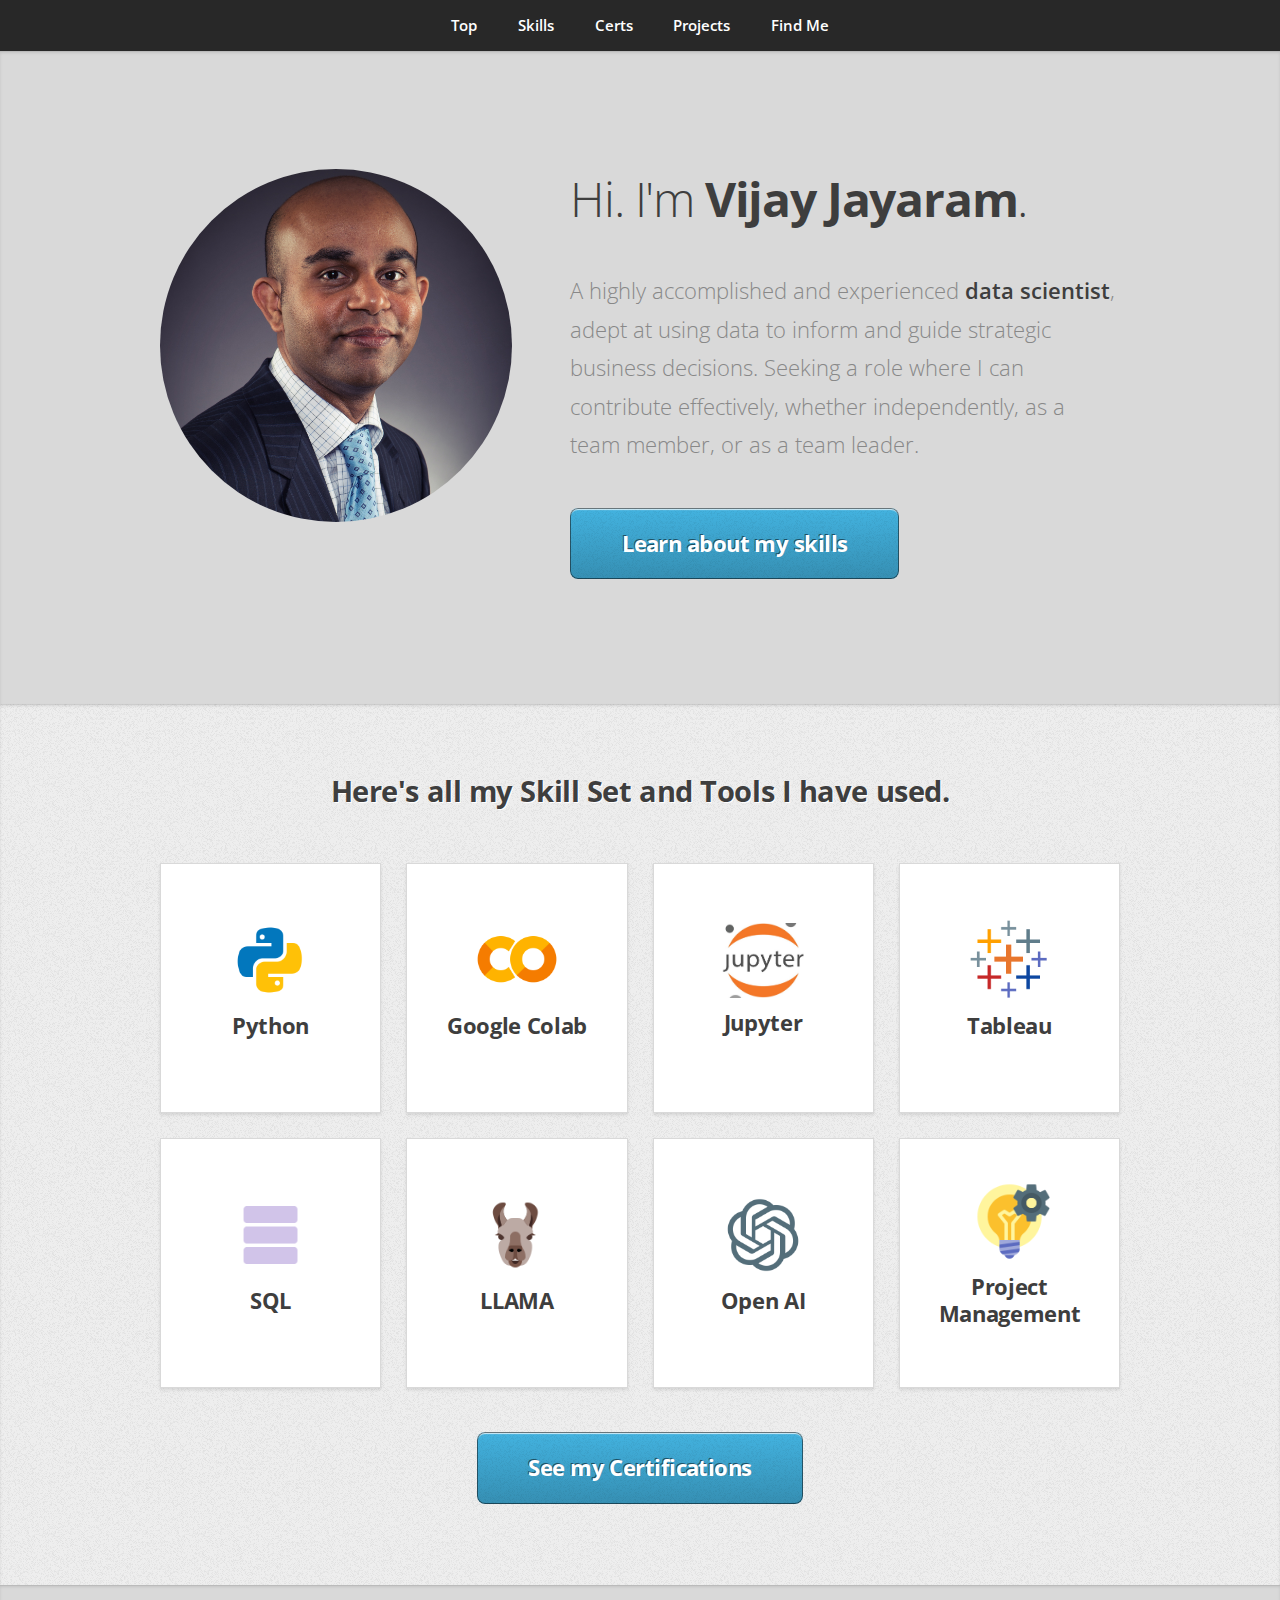
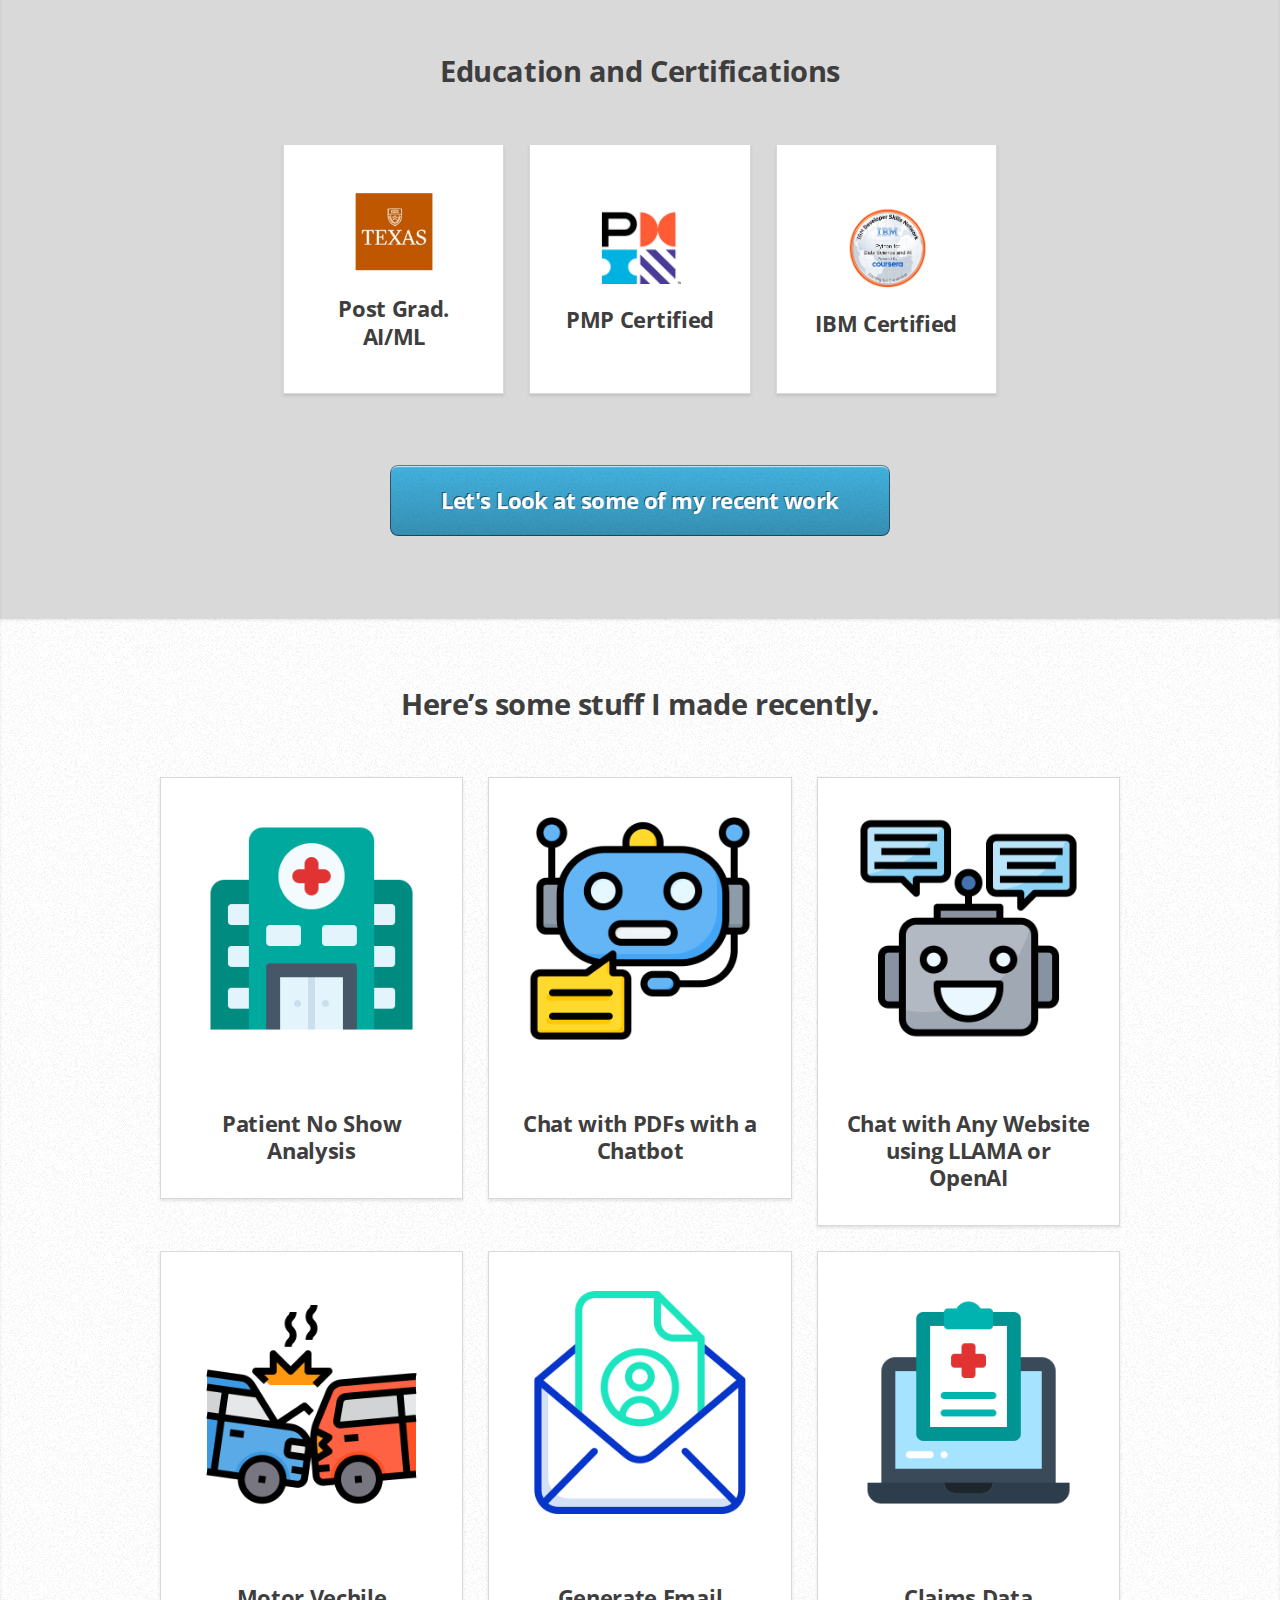
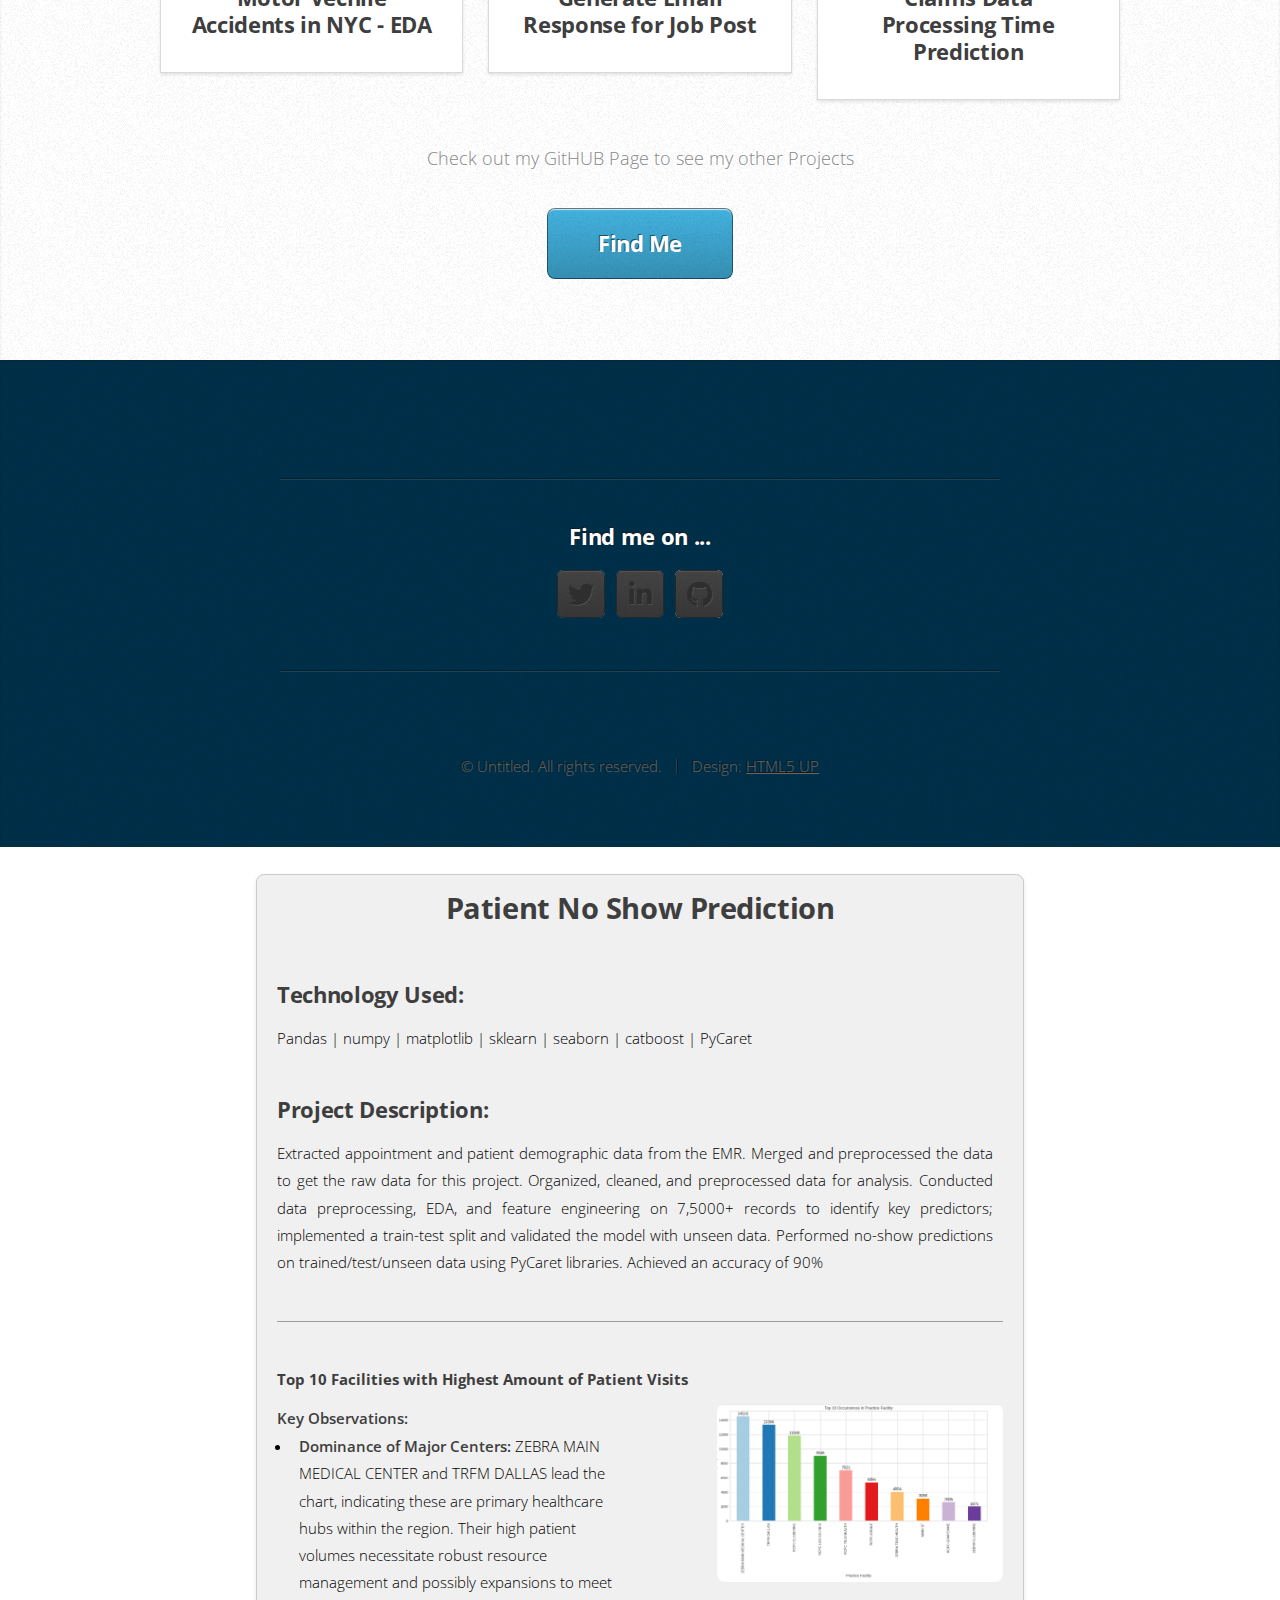
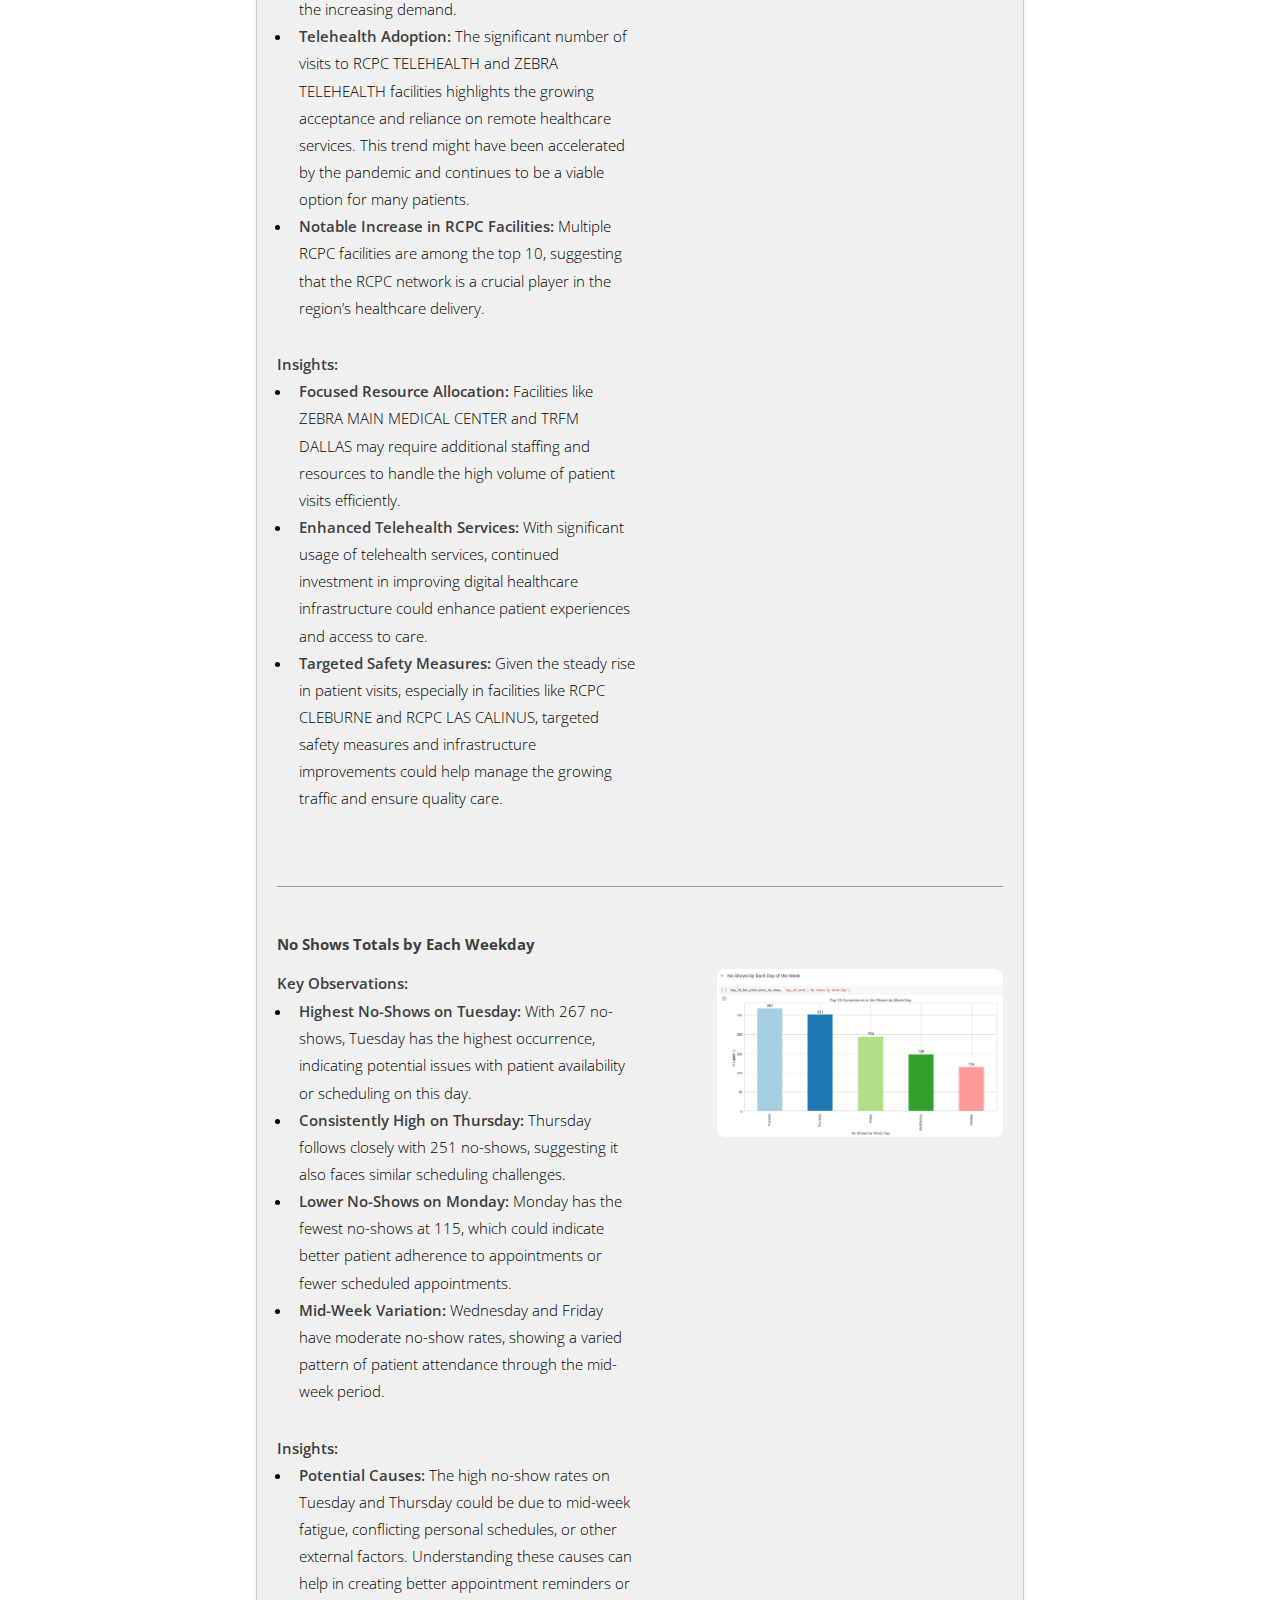
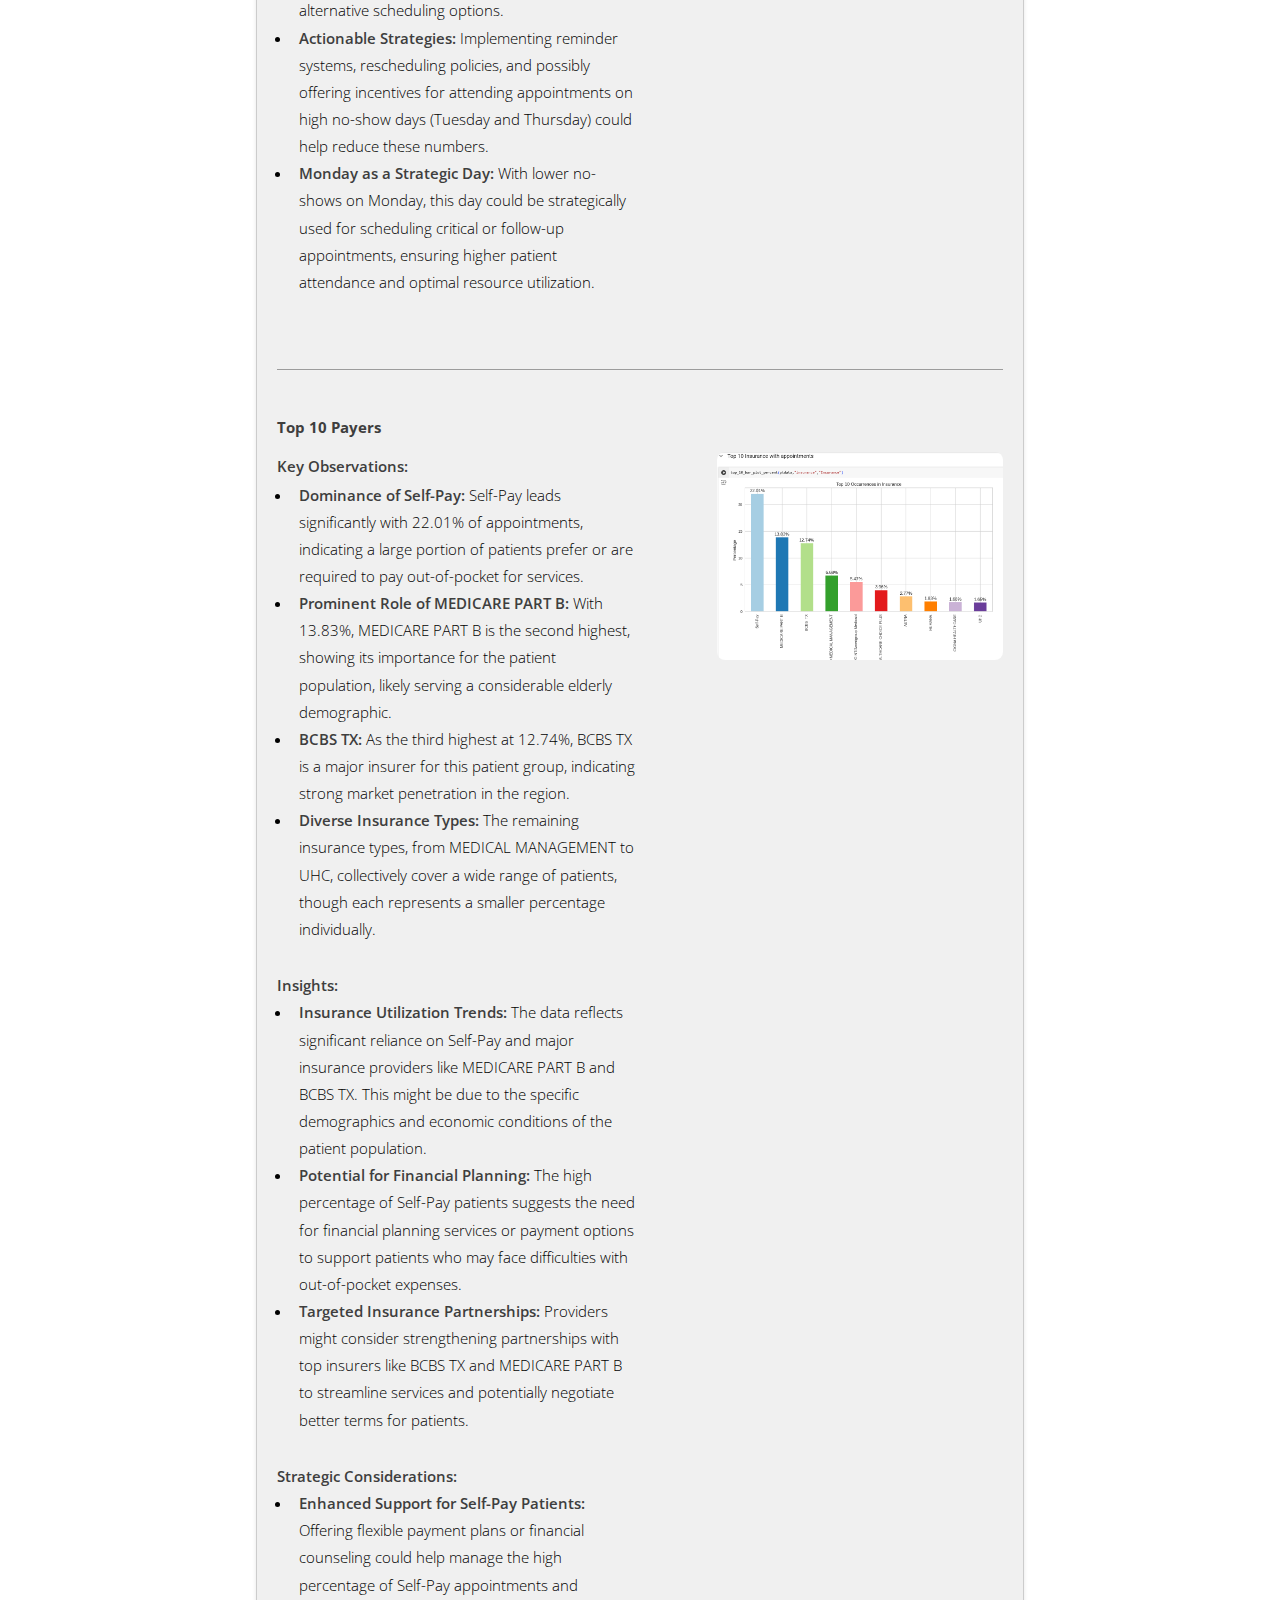
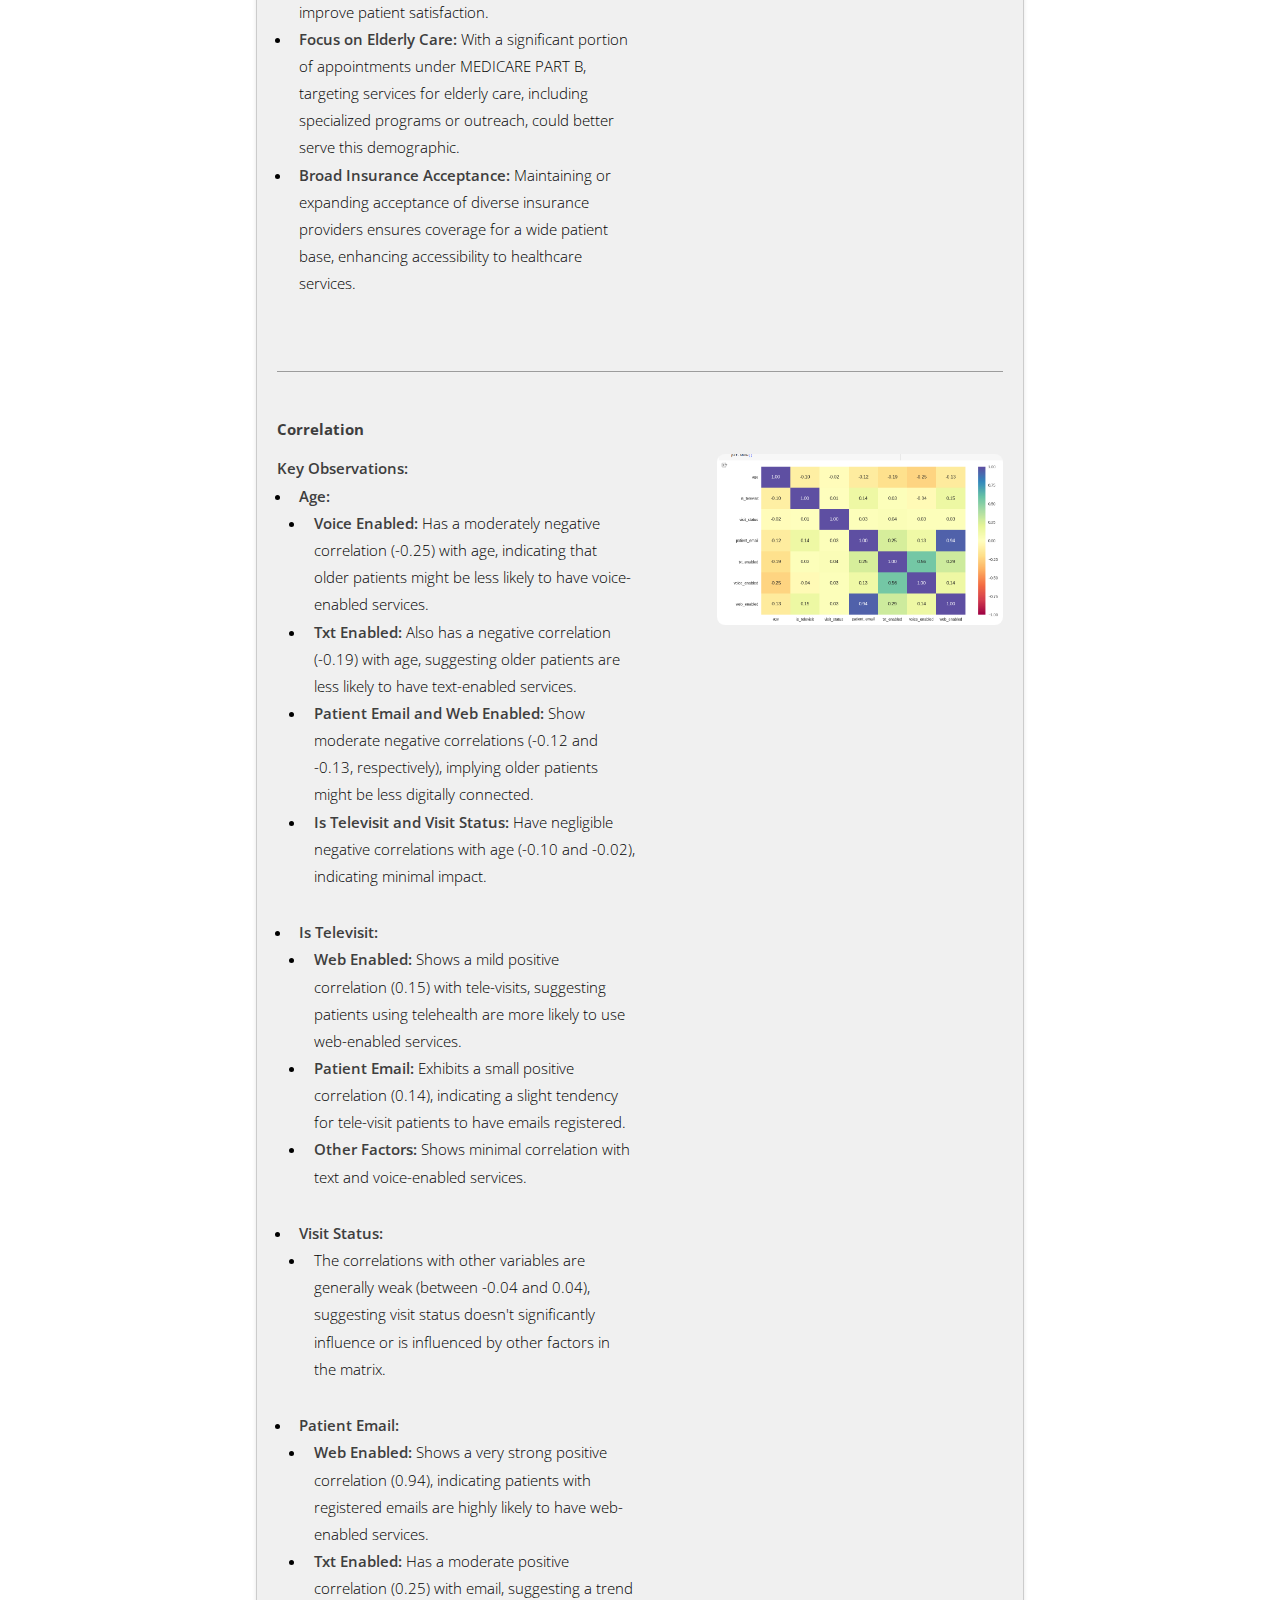
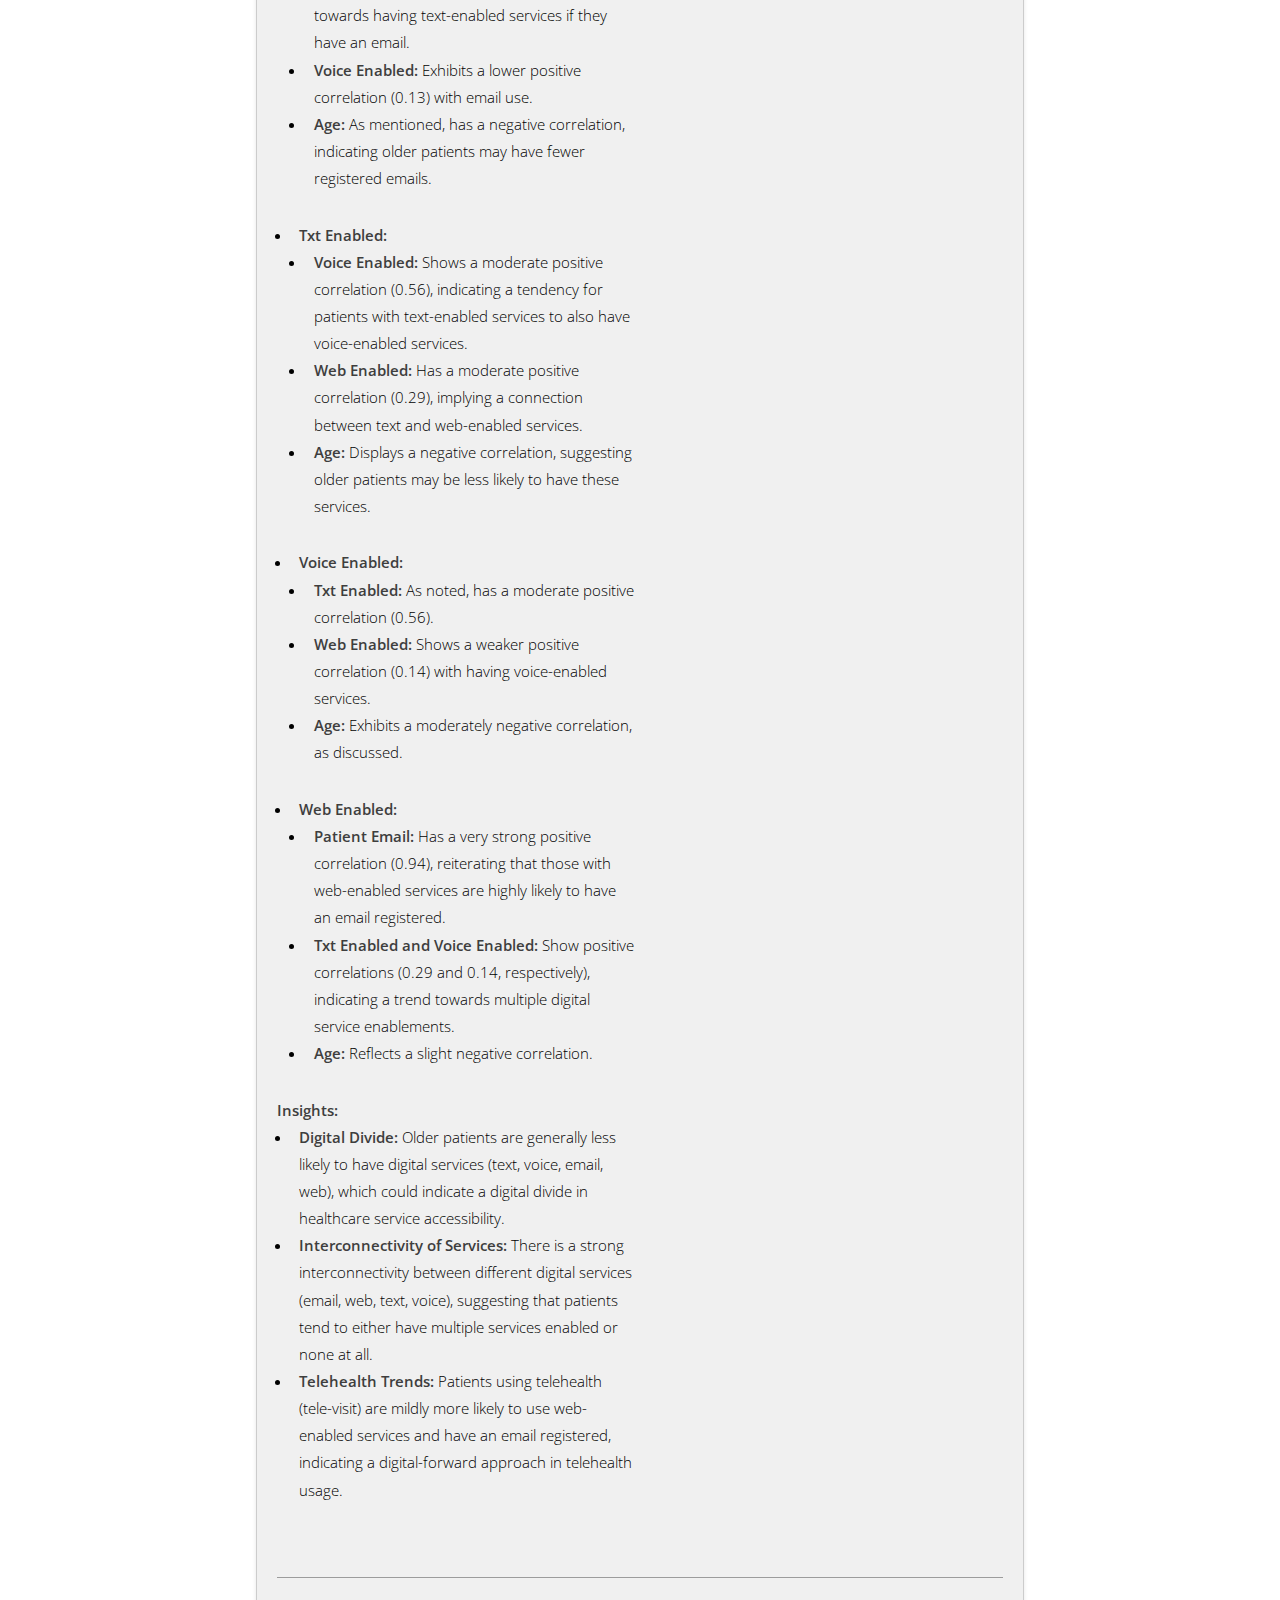
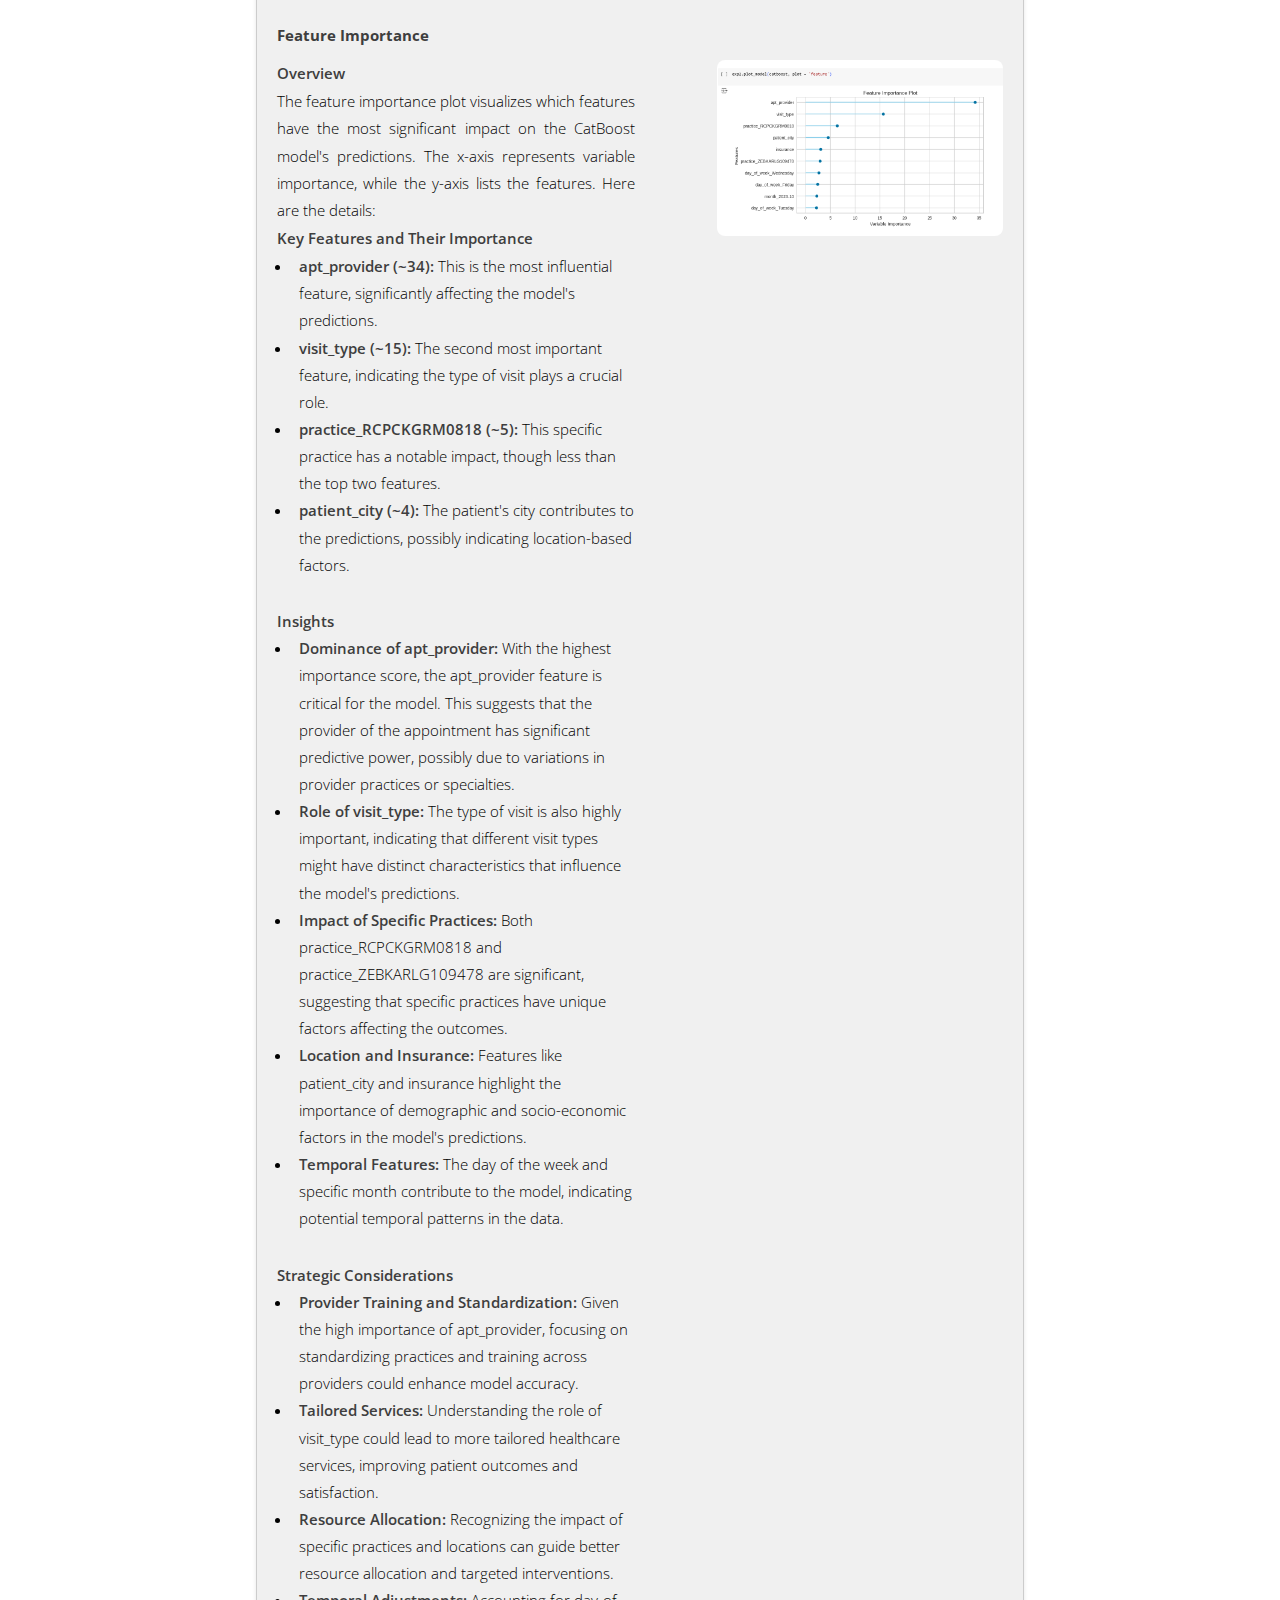
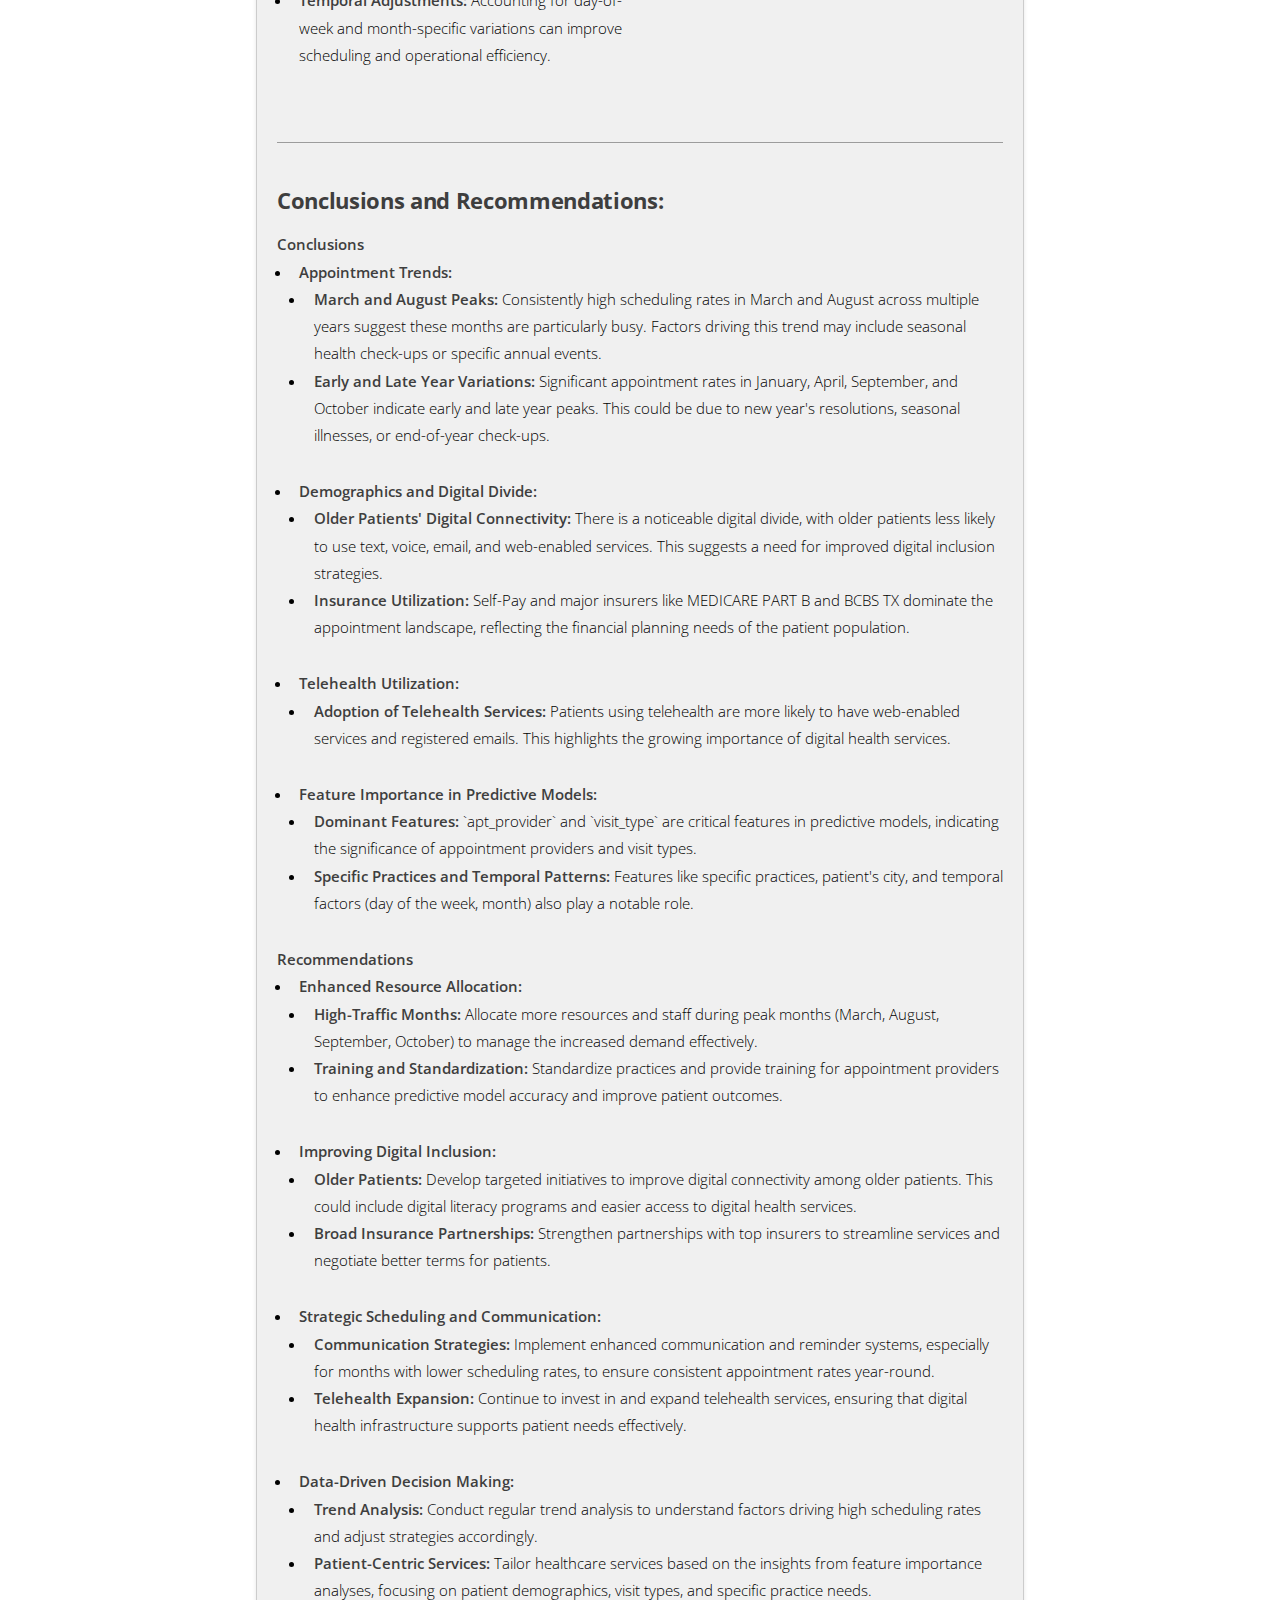
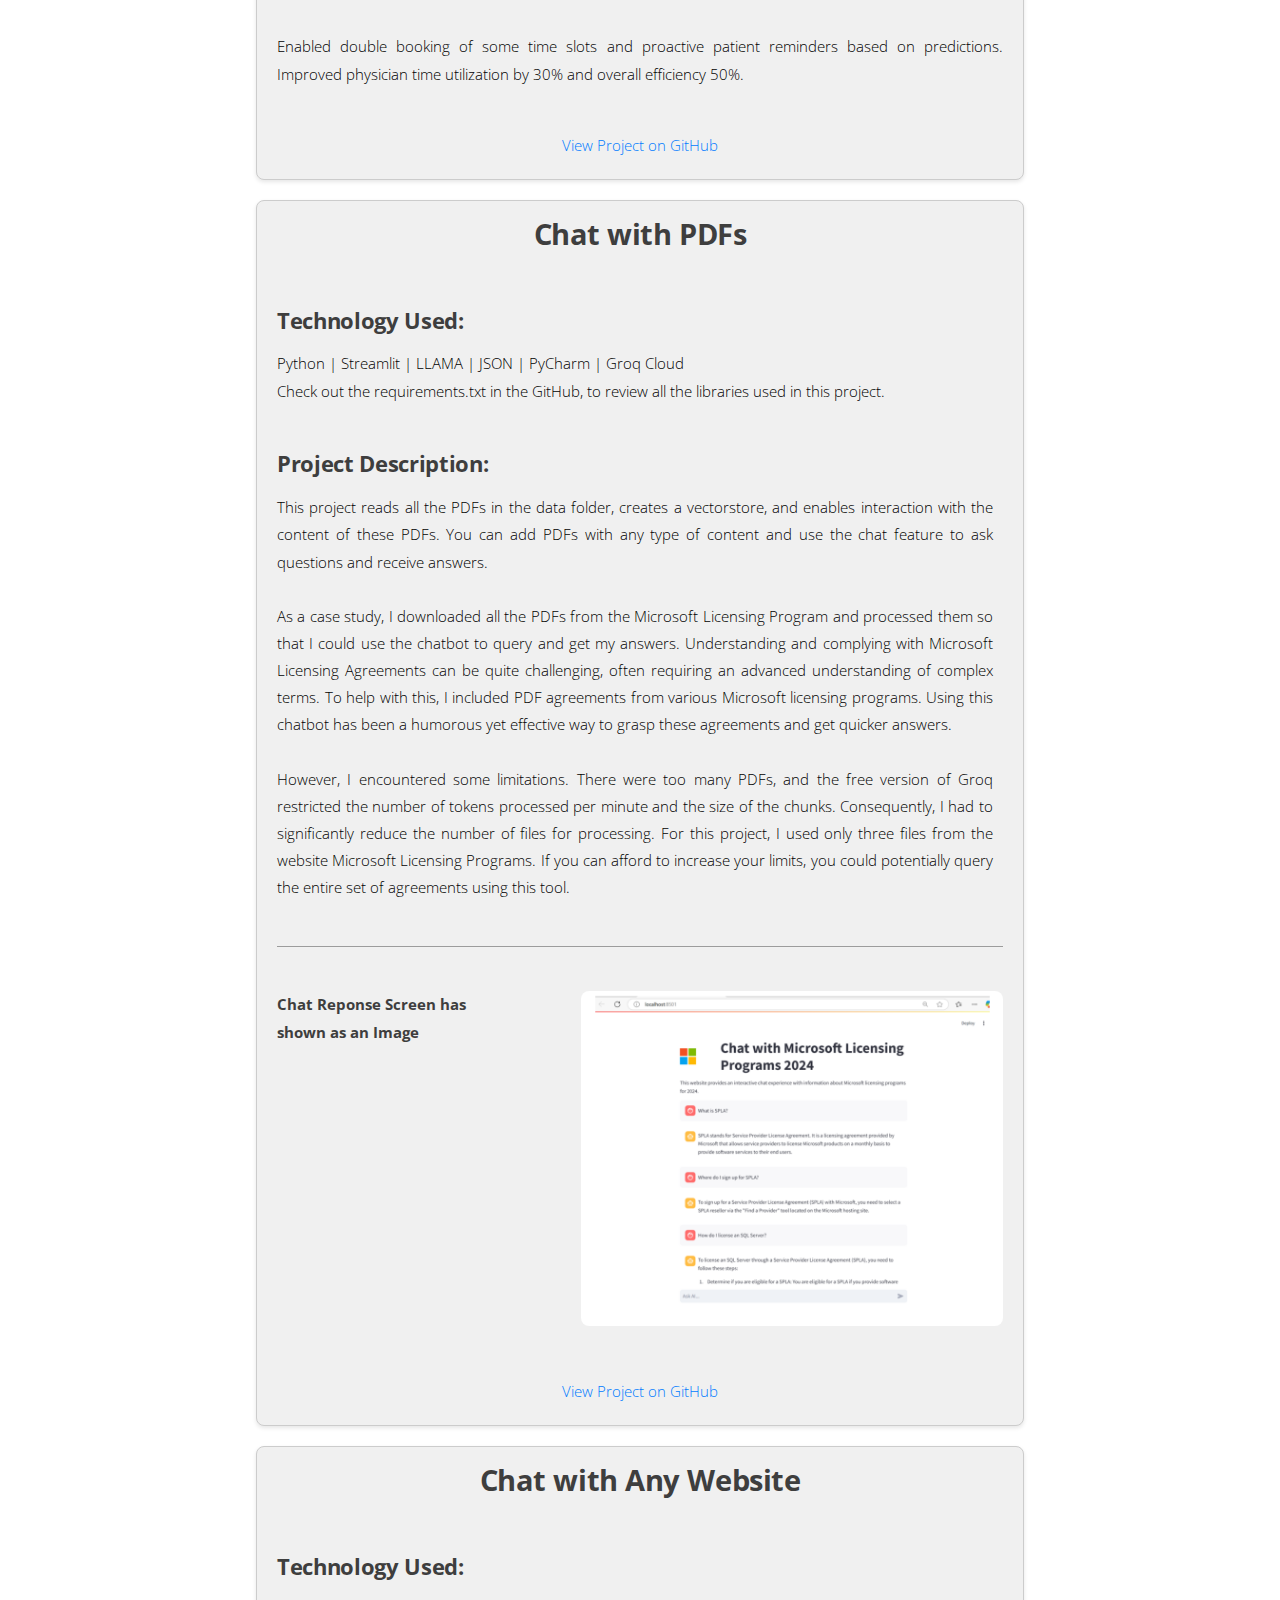
==== commit cd19f43d: "Update index.html" ====
--- a/index.html
+++ b/index.html
@@ -359,7 +359,6 @@
                     <p>
 						<B>Key Observations:</b>
 							<ul>
-								<li><strong>Consistent Growth Over the Years:</strong> From 2020 through 2023, these facilities have seen a steady increase in patient visits, reflecting a growing demand for healthcare services in the DFW Metro Area.</li>
 								<li><strong>Dominance of Major Centers:</strong> ZEBRA MAIN MEDICAL CENTER and TRFM DALLAS lead the chart, indicating these are primary healthcare hubs within the region. Their high patient volumes necessitate robust resource management and possibly expansions to meet the increasing demand.</li>
 								<li><strong>Telehealth Adoption:</strong> The significant number of visits to RCPC TELEHEALTH and ZEBRA TELEHEALTH facilities highlights the growing acceptance and reliance on remote healthcare services. This trend might have been accelerated by the pandemic and continues to be a viable option for many patients.</li>
 								<li><strong>Notable Increase in RCPC Facilities:</strong> Multiple RCPC facilities are among the top 10, suggesting that the RCPC network is a crucial player in the region’s healthcare delivery.</li>
@@ -924,19 +923,19 @@
 			<h4>The Prompt Template used to Extract the information required</h4>
             <div class="project-description">
                 <div class="description-text">
-                    <p><pre><code class="language-python">prompt_extract = PromptTemplate.from_template(
-						"""
-						### SCRAPED TEXT FROM WEBSITE:
-						{page_data}
-						### INSTRUCTION:
-						The scraped text is from the career's page of a website.
-						Your job is to extract the job postings and return them in JSON format containing the
-						following keys: `role`, `experience`, `skills` and `description`.
-						Only return the valid JSON.
-						### VALID JSON (NO PREAMBLE):
-						"""
-					)
-					</code></pre></p>
+<p><pre><code class="language-python">prompt_extract = PromptTemplate.from_template(
+	"""
+	### SCRAPED TEXT FROM WEBSITE:
+	{page_data}
+	### INSTRUCTION:
+	The scraped text is from the career's page of a website.
+	Your job is to extract the job postings and return them in JSON format containing the
+	following keys: `role`, `experience`, `skills` and `description`.
+	Only return the valid JSON.
+	### VALID JSON (NO PREAMBLE):
+	"""
+)
+</code></pre></p>
                 </div>
 
             </div>
@@ -946,23 +945,23 @@
 			<h4>The Prompt Template used to Generate the Email</h4>
             <div class="project-description">
                 <div class="description-text">
-                    <p><pre><code class="language-python">prompt_email = PromptTemplate.from_template(
-						"""
-						### JOB DESCRIPTION:
-						{job_description}
-				
-						### INSTRUCTION:
-						You are Vijay, a Dev Ops Engineer. You have more than 12  years of experience 
-						in this field. Currently you are working at Microsoft as a Senior Dev Ops Engineer.
-						Over at Microsoft you have delivered several projects in this field successfully.
-						Your job is to write a cold email to the client regarding the job mentioned above 
-						describing your capability, your experience in fulfilling their needs.
-						Also add the most relevant ones from the following links to showcase my portfolio: 
-						{link_list} Remember you are Vijay, a Dev Ops Engineer. Do not provide a preamble.
-						### EMAIL (NO PREAMBLE):
-						"""
-						)
-					</code></pre></p>
+<p><pre><code class="language-python">prompt_email = PromptTemplate.from_template(
+	"""
+	### JOB DESCRIPTION:
+	{job_description}
+
+	### INSTRUCTION:
+	You are Vijay, a Dev Ops Engineer. You have more than 12  years of experience 
+	in this field. Currently you are working at Microsoft as a Senior Dev Ops Engineer.
+	Over at Microsoft you have delivered several projects in this field successfully.
+	Your job is to write a cold email to the client regarding the job mentioned above 
+	describing your capability, your experience in fulfilling their needs.
+	Also add the most relevant ones from the following links to showcase my portfolio: 
+	{link_list} Remember you are Vijay, a Dev Ops Engineer. Do not provide a preamble.
+	### EMAIL (NO PREAMBLE):
+	"""
+	)
+</code></pre></p>
                 </div>
 
             </div>
@@ -972,36 +971,36 @@
 			<h4>The Resultant Email</h4>
             <div class="project-description">
                 <div class="description-text">
-                    <p><pre><code class="language-python">
-<b>Subject:</b> Application for DevOps Release Engineer Position
-
-Dear <b>Hiring Manager,</b>
+                   	<!-- <p><pre><code class="language-python"> -->
+<p><b>Subject:</b> Application for DevOps Release Engineer Position
+<BR>
+Dear <b>Hiring Manager,</b><BR>
 
 I am writing to express my interest in the DevOps Release Engineer position at your esteemed organization.
 With over 12 years of experience in the field of DevOps, I am confident that I possess the skills and expertise 
-required to excel in this role.
+required to excel in this role.<BR>
 As a Senior DevOps Engineer at Microsoft, I have had the opportunity to work on numerous projects, delivering 
 high-quality results and ensuring seamless deployment of applications. My expertise in Amazon Web Services, Git, Docker, 
-Grafana, Pipeline management, Python, and other relevant tools aligns perfectly with the requirements of this position.
+Grafana, Pipeline management, Python, and other relevant tools aligns perfectly with the requirements of this position.<BR>
 
 I am particularly drawn to this role because of the emphasis on managing and optimizing CI/CD pipelines, which is an area I 
 have extensive experience in. My skills in Copado, AWS DevOps, and other relevant tools will enable me to streamline release 
 processes and strengthen deployment strategies. In my current role, I have worked closely with development, QA, 
 and operations teams to ensure a reliable, scalable, and secure cloud environment. I am well-versed in automation, monitoring, 
-and continuous improvement, which are essential skills for this position.
-
-To showcase my portfolio, I would like to share the following links:
-* https://example.com/devops-portfolio
-* https://example.com/devops-portfolio
-* https://example.com/devops-portfolio
-These links demonstrate my expertise in DevOps and my ability to deliver high-quality results.
-I am excited about the opportunity to bring my skills and experience to your organization and contribute to the success of 
-your team. I  would welcome the opportunity to discuss this position further and explain in greater detail why I am the ideal 
-candidate for this role. Thank you for considering my application.
-
-Best Regards,
-Vijay
-</code></pre></p>
+and continuous improvement, which are essential skills for this position.<BR>
+
+To showcase my portfolio, I would like to share the following links:<BR>
+* https://example.com/devops-portfolio<BR>
+* https://example.com/devops-portfolio<BR>
+* https://example.com/devops-portfolio<BR>
+These links demonstrate my expertise in DevOps and my ability to deliver high-quality results.<BR>
+I am excited about the opportunity to bring my skills and experience to your organization and contribute to the success of <BR>
+your team. I  would welcome the opportunity to discuss this position further and explain in greater detail why I am the ideal <BR>
+candidate for this role. Thank you for considering my application.<BR>
+
+Best Regards,<BR>
+Vijay<BR>
+</p>
                 </div>
 
             </div>
